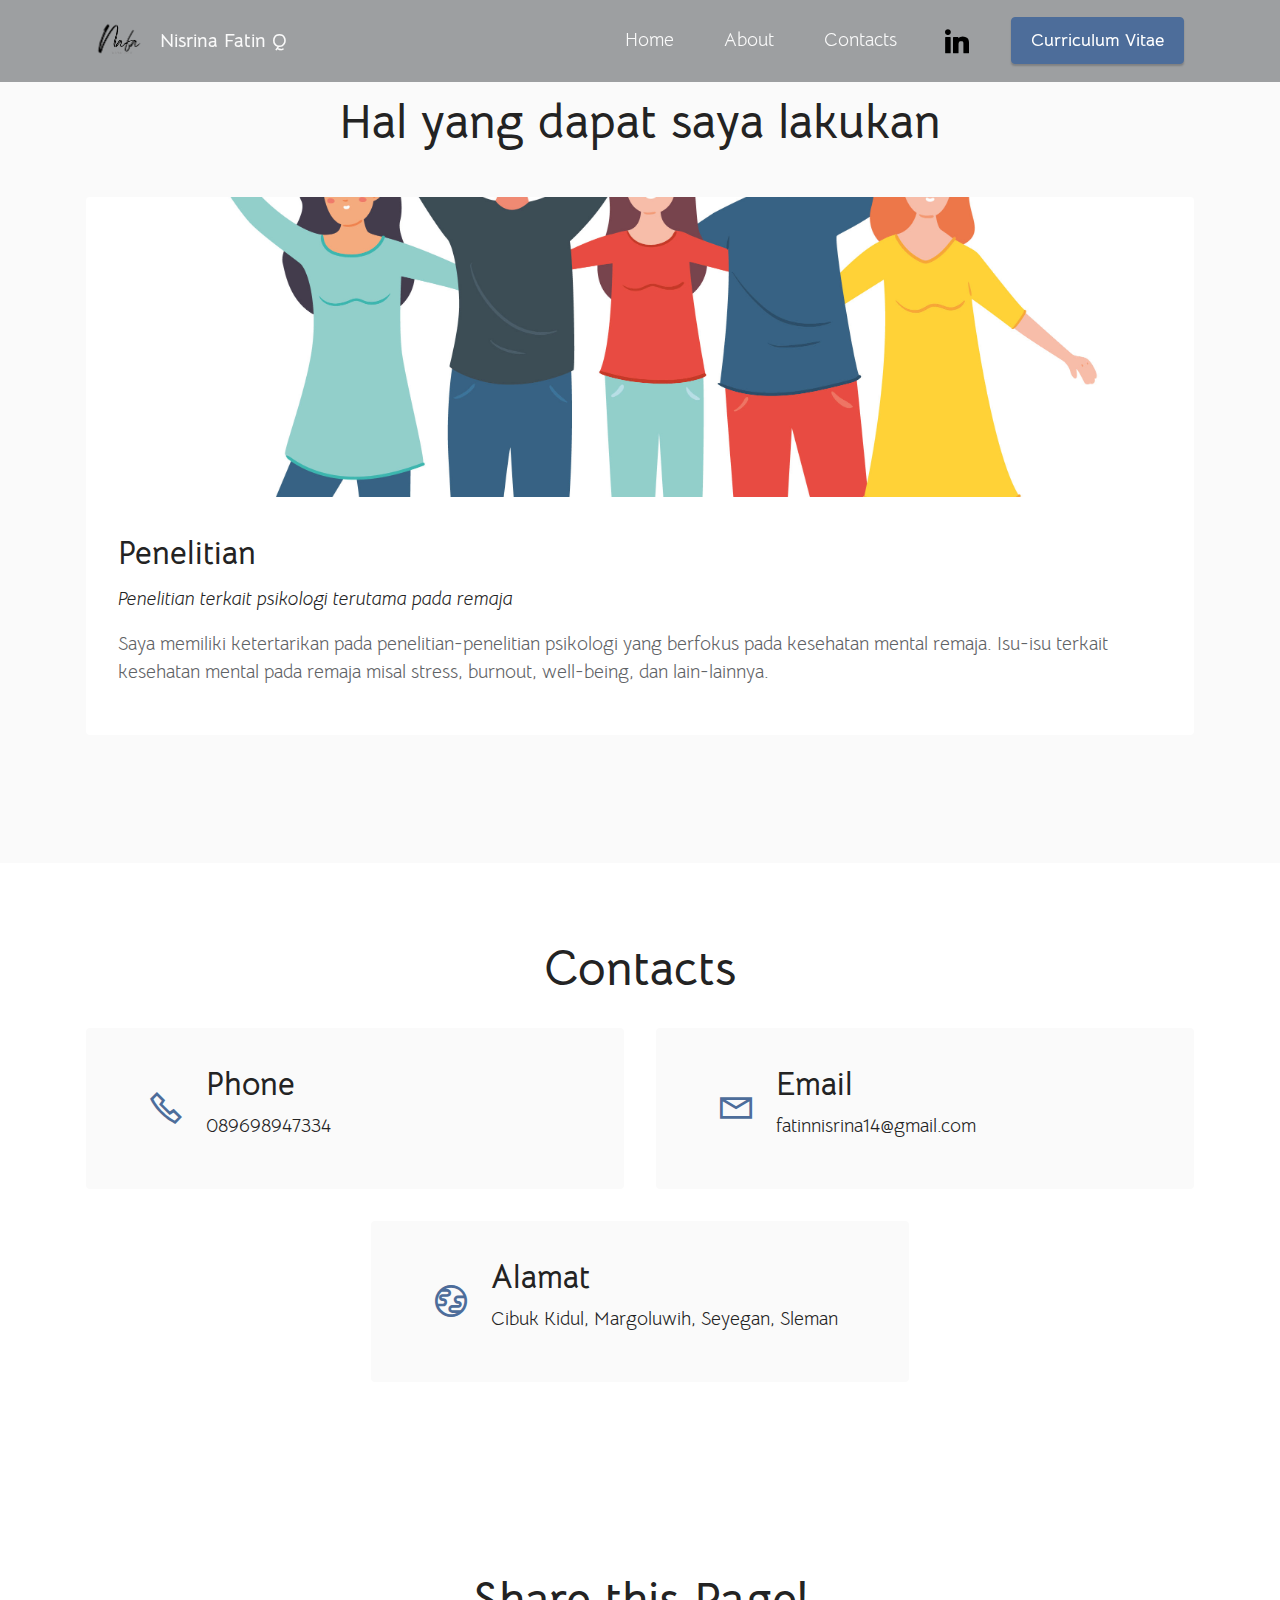
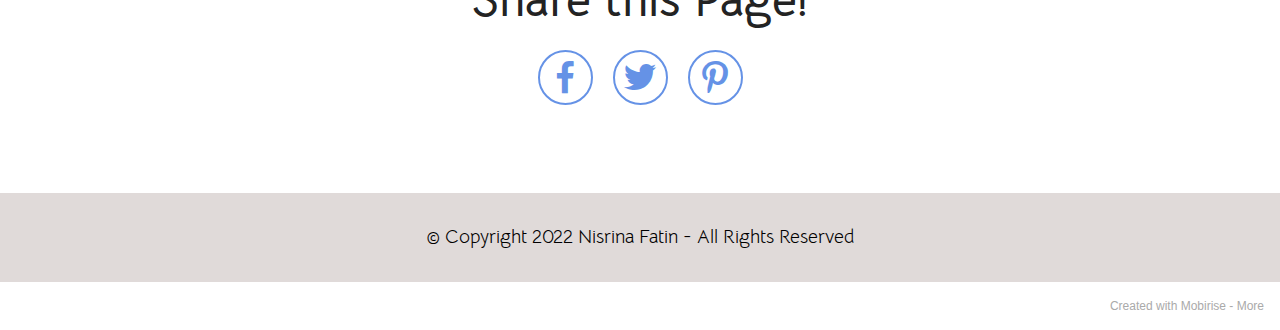
==== page1.html @ 2a31a4aa "create github pages" ====
<!DOCTYPE html>
<html  >
<head>
  <!-- Site made with Mobirise Website Builder v5.6.0, https://mobirise.com -->
  <meta charset="UTF-8">
  <meta http-equiv="X-UA-Compatible" content="IE=edge">
  <meta name="generator" content="Mobirise v5.6.0, mobirise.com">
  <meta name="viewport" content="width=device-width, initial-scale=1, minimum-scale=1">
  <link rel="shortcut icon" href="assets/images/logooprib.png" type="image/x-icon">
  <meta name="description" content="">
  
  
  <title>What I do Penelitian</title>
  <link rel="stylesheet" href="assets/web/assets/mobirise-icons2/mobirise2.css">
  <link rel="stylesheet" href="assets/bootstrap/css/bootstrap.min.css">
  <link rel="stylesheet" href="assets/bootstrap/css/bootstrap-grid.min.css">
  <link rel="stylesheet" href="assets/bootstrap/css/bootstrap-reboot.min.css">
  <link rel="stylesheet" href="assets/dropdown/css/style.css">
  <link rel="stylesheet" href="assets/socicon/css/styles.css">
  <link rel="stylesheet" href="assets/theme/css/style.css">
  <link rel="preload" href="https://fonts.googleapis.com/css?family=Bellota+Text:300,300i,400,400i,700,700i&display=swap" as="style" onload="this.onload=null;this.rel='stylesheet'">
  <noscript><link rel="stylesheet" href="https://fonts.googleapis.com/css?family=Bellota+Text:300,300i,400,400i,700,700i&display=swap"></noscript>
  <link rel="preload" as="style" href="assets/mobirise/css/mbr-additional.css"><link rel="stylesheet" href="assets/mobirise/css/mbr-additional.css" type="text/css">
  
  
  
  
</head>
<body>
  
  <section data-bs-version="5.1" class="menu menu1 cid-sZihgBuNNI" once="menu" id="menu1-l">
    

    <nav class="navbar navbar-dropdown navbar-expand-lg">
        <div class="container">
            <div class="navbar-brand">
                <span class="navbar-logo">
                    
                        <img src="assets/images/logooprib.png" alt="Nafaaini" style="height: 3.8rem;">
                    
                </span>
                <span class="navbar-caption-wrap"><a class="navbar-caption text-white text-primary display-7" href="index.html#top">Nisrina Fatin Q</a></span>
            </div>
            <button class="navbar-toggler" type="button" data-toggle="collapse" data-bs-toggle="collapse" data-target="#navbarSupportedContent" data-bs-target="#navbarSupportedContent" aria-controls="navbarNavAltMarkup" aria-expanded="false" aria-label="Toggle navigation">
                <div class="hamburger">
                    <span></span>
                    <span></span>
                    <span></span>
                    <span></span>
                </div>
            </button>
            <div class="collapse navbar-collapse" id="navbarSupportedContent">
                <ul class="navbar-nav nav-dropdown" data-app-modern-menu="true"><li class="nav-item"><a class="nav-link link text-white text-primary display-7" href="#top">Home</a></li><li class="nav-item"><a class="nav-link link text-white text-primary display-7" href="index.html#features12-6">About</a></li>
                    
                    <li class="nav-item"><a class="nav-link link text-white text-primary display-7" href="index.html#contacts2-i">Contacts</a>
                    </li></ul>
                <div class="icons-menu">
                    <a class="iconfont-wrapper" href="https://www.linkedin.com/in/nisrina-fatin-604883202?lipi=urn%3Ali%3Apage%3Ad_flagship3_profile_view_base_contact_details%3BdWZxZ7liTTmavi6kw8nmNw%3D%3D" target="_blank">
                        <span class="p-2 mbr-iconfont socicon-linkedin socicon"></span>
                    </a>
                    
                    
                    
                </div>
                <div class="navbar-buttons mbr-section-btn"><a class="btn btn-primary display-4" href="https://bit.ly/NisrinaFatinCV6Maret22" target="_blank">Curriculum Vitae</a></div>
            </div>
        </div>
    </nav>
</section>

<section data-bs-version="5.1" class="features3 cid-sZihgEpLxX" id="features3-o">
    
    
    <div class="container">
        <div class="mbr-section-head">
            <h4 class="mbr-section-title mbr-fonts-style align-center mb-5 display-2"><strong>Hal yang dapat saya lakukan</strong></h4>
            
        </div>
        <div class="row mt-4">
            <div class="item features-image сol-12 col-md-6 col-lg-12">
                <div class="item-wrapper">
                    <div class="item-img">
                        <img src="assets/images/3521794.jpg" alt="">
                    </div>
                    <div class="item-content">
                        <h5 class="item-title mbr-fonts-style display-5"><strong>Penelitian</strong></h5>
                        <h6 class="item-subtitle mbr-fonts-style mt-1 display-7">
                            <em>Penelitian terkait psikologi terutama pada remaja</em></h6>
                        <p class="mbr-text mbr-fonts-style mt-3 display-7">Saya memiliki ketertarikan pada penelitian-penelitian psikologi yang berfokus pada kesehatan mental remaja. Isu-isu terkait kesehatan mental pada remaja misal stress, burnout, well-being, dan lain-lainnya.</p>
                    </div>
                    
                </div>
            </div>
            
            
        </div>
    </div>
</section>

<section data-bs-version="5.1" class="contacts2 cid-sZihgGDhGE" id="contacts2-q">
    <!---->
    
    
    <div class="container">
        <div class="mbr-section-head">
            <h3 class="mbr-section-title mbr-fonts-style align-center mb-0 display-2">
                <strong>Contacts</strong>
            </h3>
            
        </div>
        <div class="row justify-content-center mt-4">
            <div class="card col-12 col-md-6">
                <div class="card-wrapper">
                    <div class="image-wrapper">
                        <span class="mbr-iconfont mobi-mbri-phone mobi-mbri"></span>
                    </div>
                    <div class="text-wrapper">
                        <h6 class="card-title mbr-fonts-style mb-1 display-5">
                            <strong>Phone</strong>
                        </h6>
                        <p class="mbr-text mbr-fonts-style display-7">089698947334</p>
                    </div>
                </div>
            </div>
            <div class="card col-12 col-md-6">
                <div class="card-wrapper">
                    <div class="image-wrapper">
                        <span class="mbr-iconfont mobi-mbri-letter mobi-mbri"></span>
                    </div>
                    <div class="text-wrapper">
                        <h6 class="card-title mbr-fonts-style mb-1 display-5">
                            <strong>Email</strong>
                        </h6>
                        <p class="mbr-text mbr-fonts-style display-7">fatinnisrina14@gmail.com</p>
                    </div>
                </div>
            </div>
            <div class="card col-12 col-md-6">
                <div class="card-wrapper">
                    <div class="image-wrapper">
                        <span class="mbr-iconfont mobi-mbri-globe mobi-mbri"></span>
                    </div>
                    <div class="text-wrapper">
                        <h6 class="card-title mbr-fonts-style mb-1 display-5">
                            <strong>Alamat</strong></h6>
                        <p class="mbr-text mbr-fonts-style display-7">Cibuk Kidul, Margoluwih, Seyegan, Sleman</p>
                    </div>
                </div>
            </div>
            
        </div>
    </div>
</section>

<section data-bs-version="5.1" class="social2 cid-sZihgHSoWp" id="share2-r">
    
     
    
    

    <div class="container">
        <div class="media-container-row">
            <div class="col-12">
                <h3 class="mbr-section-title align-center mb-3 mbr-fonts-style display-2">
                    <strong>Share this Page!</strong>
                </h3>
                <div>
                    <div class="mbr-social-likes align-center" data-counters="false">
                        <span class="btn btn-social facebook m-2">
                            <i class="socicon socicon-facebook"></i>
                        </span>
                        <span class="btn btn-social twitter m-2">
                            <i class="socicon socicon-twitter"></i>
                        </span>
                        
                        
                        <span class="btn btn-social pinterest m-2">
                            <i class="socicon socicon-pinterest"></i>
                        </span>
                        
                    </div>
                </div>
            </div>
        </div>
    </div>
</section>

<section data-bs-version="5.1" class="footer7 cid-sZiUUFefXG" once="footers" id="footer7-w">

    

    

    <div class="container">
        <div class="media-container-row align-center mbr-white">
            <div class="col-12">
                <p class="mbr-text mb-0 mbr-fonts-style display-7">
                    © Copyright 2022 Nisrina Fatin - All Rights Reserved
                </p>
            </div>
        </div>
    </div>
</section><section style="background-color: #fff; font-family: -apple-system, BlinkMacSystemFont, 'Segoe UI', 'Roboto', 'Helvetica Neue', Arial, sans-serif; color:#aaa; font-size:12px; padding: 0; align-items: center; display: flex;"><a href="https://mobirise.site/o" style="flex: 1 1; height: 3rem; padding-left: 1rem;"></a><p style="flex: 0 0 auto; margin:0; padding-right:1rem;">Created with Mobirise - <a href="https://mobirise.site/m" style="color:#aaa;">More</a></p></section><script src="assets/bootstrap/js/bootstrap.bundle.min.js"></script>  <script src="assets/smoothscroll/smooth-scroll.js"></script>  <script src="assets/ytplayer/index.js"></script>  <script src="assets/dropdown/js/navbar-dropdown.js"></script>  <script src="assets/sociallikes/social-likes.js"></script>  <script src="assets/theme/js/script.js"></script>  
  
  
</body>
</html>
---- assets/web/assets/mobirise-icons2/mobirise2.css ----
@font-face {
  font-family: 'Moririse2';
  font-display: swap;
  src:  url('mobirise2.eot?f2bix4');
  src:  url('mobirise2.eot?f2bix4#iefix') format('embedded-opentype'),
    url('mobirise2.ttf?f2bix4') format('truetype'),
    url('mobirise2.woff?f2bix4') format('woff'),
    url('mobirise2.svg?f2bix4#mobirise2') format('svg');
  font-weight: normal;
  font-style: normal;
}

[class^="mobi-"], [class*=" mobi-"] {
  /* use !important to prevent issues with browser extensions that change fonts */
  font-family: 'Moririse2' !important;
  speak: none;
  font-style: normal;
  font-weight: normal;
  font-variant: normal;
  text-transform: none;
  line-height: 1;

  /* Better Font Rendering =========== */
  -webkit-font-smoothing: antialiased;
  -moz-osx-font-smoothing: grayscale;
}

.mobi-mbri-add-submenu:before {
  content: "\e900";
}
.mobi-mbri-alert:before {
  content: "\e901";
}
.mobi-mbri-align-center:before {
  content: "\e902";
}
.mobi-mbri-align-justify:before {
  content: "\e903";
}
.mobi-mbri-align-left:before {
  content: "\e904";
}
.mobi-mbri-align-right:before {
  content: "\e905";
}
.mobi-mbri-android:before {
  content: "\e906";
}
.mobi-mbri-apple:before {
  content: "\e907";
}
.mobi-mbri-arrow-down:before {
  content: "\e908";
}
.mobi-mbri-arrow-next:before {
  content: "\e909";
}
.mobi-mbri-arrow-prev:before {
  content: "\e90a";
}
.mobi-mbri-arrow-up:before {
  content: "\e90b";
}
.mobi-mbri-bold:before {
  content: "\e90c";
}
.mobi-mbri-bookmark:before {
  content: "\e90d";
}
.mobi-mbri-bootstrap:before {
  content: "\e90e";
}
.mobi-mbri-briefcase:before {
  content: "\e90f";
}
.mobi-mbri-browse:before {
  content: "\e910";
}
.mobi-mbri-bulleted-list:before {
  content: "\e911";
}
.mobi-mbri-calendar:before {
  content: "\e912";
}
.mobi-mbri-camera:before {
  content: "\e913";
}
.mobi-mbri-cart-add:before {
  content: "\e914";
}
.mobi-mbri-cart-full:before {
  content: "\e915";
}
.mobi-mbri-cash:before {
  content: "\e916";
}
.mobi-mbri-change-style:before {
  content: "\e917";
}
.mobi-mbri-chat:before {
  content: "\e918";
}
.mobi-mbri-clock:before {
  content: "\e919";
}
.mobi-mbri-close:before {
  content: "\e91a";
}
.mobi-mbri-cloud:before {
  content: "\e91b";
}
.mobi-mbri-code:before {
  content: "\e91c";
}
.mobi-mbri-contact-form:before {
  content: "\e91d";
}
.mobi-mbri-credit-card:before {
  content: "\e91e";
}
.mobi-mbri-cursor-click:before {
  content: "\e91f";
}
.mobi-mbri-cust-feedback:before {
  content: "\e920";
}
.mobi-mbri-database:before {
  content: "\e921";
}
.mobi-mbri-delivery:before {
  content: "\e922";
}
.mobi-mbri-desktop:before {
  content: "\e923";
}
.mobi-mbri-devices:before {
  content: "\e924";
}
.mobi-mbri-down:before {
  content: "\e925";
}
.mobi-mbri-download-2:before {
  content: "\e926";
}
.mobi-mbri-download:before {
  content: "\e927";
}
.mobi-mbri-drag-n-drop-2:before {
  content: "\e928";
}
.mobi-mbri-drag-n-drop:before {
  content: "\e929";
}
.mobi-mbri-edit-2:before {
  content: "\e92a";
}
.mobi-mbri-edit:before {
  content: "\e92b";
}
.mobi-mbri-error:before {
  content: "\e92c";
}
.mobi-mbri-extension:before {
  content: "\e92d";
}
.mobi-mbri-features:before {
  content: "\e92e";
}
.mobi-mbri-file:before {
  content: "\e92f";
}
.mobi-mbri-flag:before {
  content: "\e930";
}
.mobi-mbri-folder:before {
  content: "\e931";
}
.mobi-mbri-gift:before {
  content: "\e932";
}
.mobi-mbri-github:before {
  content: "\e933";
}
.mobi-mbri-globe-2:before {
  content: "\e934";
}
.mobi-mbri-globe:before {
  content: "\e935";
}
.mobi-mbri-growing-chart:before {
  content: "\e936";
}
.mobi-mbri-hearth:before {
  content: "\e937";
}
.mobi-mbri-help:before {
  content: "\e938";
}
.mobi-mbri-home:before {
  content: "\e939";
}
.mobi-mbri-hot-cup:before {
  content: "\e93a";
}
.mobi-mbri-idea:before {
  content: "\e93b";
}
.mobi-mbri-image-gallery:before {
  content: "\e93c";
}
.mobi-mbri-image-slider:before {
  content: "\e93d";
}
.mobi-mbri-info:before {
  content: "\e93e";
}
.mobi-mbri-italic:before {
  content: "\e93f";
}
.mobi-mbri-key:before {
  content: "\e940";
}
.mobi-mbri-laptop:before {
  content: "\e941";
}
.mobi-mbri-layers:before {
  content: "\e942";
}
.mobi-mbri-left-right:before {
  content: "\e943";
}
.mobi-mbri-left:before {
  content: "\e944";
}
.mobi-mbri-letter:before {
  content: "\e945";
}
.mobi-mbri-like:before {
  content: "\e946";
}
.mobi-mbri-link:before {
  content: "\e947";
}
.mobi-mbri-lock:before {
  content: "\e948";
}
.mobi-mbri-login:before {
  content: "\e949";
}
.mobi-mbri-logout:before {
  content: "\e94a";
}
.mobi-mbri-magic-stick:before {
  content: "\e94b";
}
.mobi-mbri-map-pin:before {
  content: "\e94c";
}
.mobi-mbri-menu:before {
  content: "\e94d";
}
.mobi-mbri-mobile-2:before {
  content: "\e94e";
}
.mobi-mbri-mobile-horizontal:before {
  content: "\e94f";
}
.mobi-mbri-mobile:before {
  content: "\e950";
}
.mobi-mbri-mobirise:before {
  content: "\e951";
}
.mobi-mbri-more-horizontal:before {
  content: "\e952";
}
.mobi-mbri-more-vertical:before {
  content: "\e953";
}
.mobi-mbri-music:before {
  content: "\e954";
}
.mobi-mbri-new-file:before {
  content: "\e955";
}
.mobi-mbri-numbered-list:before {
  content: "\e956";
}
.mobi-mbri-opened-folder:before {
  content: "\e957";
}
.mobi-mbri-pages:before {
  content: "\e958";
}
.mobi-mbri-paper-plane:before {
  content: "\e959";
}
.mobi-mbri-paperclip:before {
  content: "\e95a";
}
.mobi-mbri-phone:before {
  content: "\e95b";
}
.mobi-mbri-photo:before {
  content: "\e95c";
}
.mobi-mbri-photos:before {
  content: "\e95d";
}
.mobi-mbri-pin:before {
  content: "\e95e";
}
.mobi-mbri-play:before {
  content: "\e95f";
}
.mobi-mbri-plus:before {
  content: "\e960";
}
.mobi-mbri-preview:before {
  content: "\e961";
}
.mobi-mbri-print:before {
  content: "\e962";
}
.mobi-mbri-protect:before {
  content: "\e963";
}
.mobi-mbri-question:before {
  content: "\e964";
}
.mobi-mbri-quote-left:before {
  content: "\e965";
}
.mobi-mbri-quote-right:before {
  content: "\e966";
}
.mobi-mbri-redo:before {
  content: "\e967";
}
.mobi-mbri-refresh:before {
  content: "\e968";
}
.mobi-mbri-responsive-2:before {
  content: "\e969";
}
.mobi-mbri-responsive:before {
  content: "\e96a";
}
.mobi-mbri-right:before {
  content: "\e96b";
}
.mobi-mbri-rocket:before {
  content: "\e96c";
}
.mobi-mbri-sad-face:before {
  content: "\e96d";
}
.mobi-mbri-sale:before {
  content: "\e96e";
}
.mobi-mbri-save:before {
  content: "\e96f";
}
.mobi-mbri-search:before {
  content: "\e970";
}
.mobi-mbri-setting-2:before {
  content: "\e971";
}
.mobi-mbri-setting-3:before {
  content: "\e972";
}
.mobi-mbri-setting:before {
  content: "\e973";
}
.mobi-mbri-share:before {
  content: "\e974";
}
.mobi-mbri-shopping-bag:before {
  content: "\e975";
}
.mobi-mbri-shopping-basket:before {
  content: "\e976";
}
.mobi-mbri-shopping-cart:before {
  content: "\e977";
}
.mobi-mbri-sites:before {
  content: "\e978";
}
.mobi-mbri-smile-face:before {
  content: "\e979";
}
.mobi-mbri-speed:before {
  content: "\e97a";
}
.mobi-mbri-star:before {
  content: "\e97b";
}
.mobi-mbri-success:before {
  content: "\e97c";
}
.mobi-mbri-sun:before {
  content: "\e97d";
}
.mobi-mbri-sun2:before {
  content: "\e97e";
}
.mobi-mbri-tablet-vertical:before {
  content: "\e97f";
}
.mobi-mbri-tablet:before {
  content: "\e980";
}
.mobi-mbri-target:before {
  content: "\e981";
}
.mobi-mbri-timer:before {
  content: "\e982";
}
.mobi-mbri-to-ftp:before {
  content: "\e983";
}
.mobi-mbri-to-local-drive:before {
  content: "\e984";
}
.mobi-mbri-touch-swipe:before {
  content: "\e985";
}
.mobi-mbri-touch:before {
  content: "\e986";
}
.mobi-mbri-trash:before {
  content: "\e987";
}
.mobi-mbri-underline:before {
  content: "\e988";
}
.mobi-mbri-undo:before {
  content: "\e989";
}
.mobi-mbri-unlink:before {
  content: "\e98a";
}
.mobi-mbri-unlock:before {
  content: "\e98b";
}
.mobi-mbri-up-down:before {
  content: "\e98c";
}
.mobi-mbri-up:before {
  content: "\e98d";
}
.mobi-mbri-update:before {
  content: "\e98e";
}
.mobi-mbri-upload-2:before {
  content: "\e98f";
}
.mobi-mbri-upload:before {
  content: "\e990";
}
.mobi-mbri-user-2:before {
  content: "\e991";
}
.mobi-mbri-user:before {
  content: "\e992";
}
.mobi-mbri-users:before {
  content: "\e993";
}
.mobi-mbri-video-play:before {
  content: "\e994";
}
.mobi-mbri-video:before {
  content: "\e995";
}
.mobi-mbri-watch:before {
  content: "\e996";
}
.mobi-mbri-website-theme-2:before {
  content: "\e997";
}
.mobi-mbri-website-theme:before {
  content: "\e998";
}
.mobi-mbri-wifi:before {
  content: "\e999";
}
.mobi-mbri-windows:before {
  content: "\e99a";
}
.mobi-mbri-zoom-in:before {
  content: "\e99b";
}
.mobi-mbri-zoom-out:before {
  content: "\e99c";
}
---- assets/dropdown/css/style.css ----
.navbar-dropdown {
  left: 0;
  padding: 0;
  position: absolute;
  right: 0;
  top: 0;
  transition: all 0.45s ease;
  z-index: 1030;
  background: #282828; }
  .navbar-dropdown .navbar-logo {
    margin-right: 0.8rem;
    transition: margin 0.3s ease-in-out;
    vertical-align: middle; }
    .navbar-dropdown .navbar-logo img {
      height: 3.125rem;
      transition: all 0.3s ease-in-out; }
    .navbar-dropdown .navbar-logo.mbr-iconfont {
      font-size: 3.125rem;
      line-height: 3.125rem; }
  .navbar-dropdown .navbar-caption {
    font-weight: 700;
    white-space: normal;
    vertical-align: -4px;
    line-height: 3.125rem !important; }
    .navbar-dropdown .navbar-caption, .navbar-dropdown .navbar-caption:hover {
      color: inherit;
      text-decoration: none; }
  .navbar-dropdown .mbr-iconfont + .navbar-caption {
    vertical-align: -1px; }
  .navbar-dropdown.navbar-fixed-top {
    position: fixed; }
  .navbar-dropdown .navbar-brand span {
    vertical-align: -4px; }
  .navbar-dropdown.bg-color.transparent {
    background: none; }
  .navbar-dropdown.navbar-short .navbar-brand {
    padding: 0.625rem 0; }
    .navbar-dropdown.navbar-short .navbar-brand span {
      vertical-align: -1px; }
  .navbar-dropdown.navbar-short .navbar-caption {
    line-height: 2.375rem !important;
    vertical-align: -2px; }
  .navbar-dropdown.navbar-short .navbar-logo {
    margin-right: 0.5rem; }
    .navbar-dropdown.navbar-short .navbar-logo img {
      height: 2.375rem; }
    .navbar-dropdown.navbar-short .navbar-logo.mbr-iconfont {
      font-size: 2.375rem;
      line-height: 2.375rem; }
  .navbar-dropdown.navbar-short .mbr-table-cell {
    height: 3.625rem; }
  .navbar-dropdown .navbar-close {
    left: 0.6875rem;
    position: fixed;
    top: 0.75rem;
    z-index: 1000; }
  .navbar-dropdown .hamburger-icon {
    content: "";
    display: inline-block;
    vertical-align: middle;
    width: 16px;
    -webkit-box-shadow: 0 -6px 0 1px #282828,0 0 0 1px #282828,0 6px 0 1px #282828;
    -moz-box-shadow: 0 -6px 0 1px #282828,0 0 0 1px #282828,0 6px 0 1px #282828;
    box-shadow: 0 -6px 0 1px #282828,0 0 0 1px #282828,0 6px 0 1px #282828; }

.dropdown-menu .dropdown-toggle[data-toggle="dropdown-submenu"]::after {
  border-bottom: 0.35em solid transparent;
  border-left: 0.35em solid;
  border-right: 0;
  border-top: 0.35em solid transparent;
  margin-left: 0.3rem; }

.dropdown-menu .dropdown-item:focus {
  outline: 0; }

.nav-dropdown {
  font-size: 0.75rem;
  font-weight: 500;
  height: auto !important; }
  .nav-dropdown .nav-btn {
    padding-left: 1rem; }
  .nav-dropdown .link {
    margin: .667em 1.667em;
    font-weight: 500;
    padding: 0;
    transition: color .2s ease-in-out; }
    .nav-dropdown .link.dropdown-toggle {
      margin-right: 2.583em; }
      .nav-dropdown .link.dropdown-toggle::after {
        margin-left: .25rem;
        border-top: 0.35em solid;
        border-right: 0.35em solid transparent;
        border-left: 0.35em solid transparent;
        border-bottom: 0; }
      .nav-dropdown .link.dropdown-toggle[aria-expanded="true"] {
        margin: 0;
        padding: 0.667em 3.263em  0.667em 1.667em; }
  .nav-dropdown .link::after,
  .nav-dropdown .dropdown-item::after {
    color: inherit; }
  .nav-dropdown .btn {
    font-size: 0.75rem;
    font-weight: 700;
    letter-spacing: 0;
    margin-bottom: 0;
    padding-left: 1.25rem;
    padding-right: 1.25rem; }
  .nav-dropdown .dropdown-menu {
    border-radius: 0;
    border: 0;
    left: 0;
    margin: 0;
    padding-bottom: 1.25rem;
    padding-top: 1.25rem;
    position: relative; }
  .nav-dropdown .dropdown-submenu {
    margin-left: 0.125rem;
    top: 0; }
  .nav-dropdown .dropdown-item {
    font-weight: 500;
    line-height: 2;
    padding: 0.3846em 4.615em 0.3846em 1.5385em;
    position: relative;
    transition: color .2s ease-in-out, background-color .2s ease-in-out; }
    .nav-dropdown .dropdown-item::after {
      margin-top: -0.3077em;
      position: absolute;
      right: 1.1538em;
      top: 50%; }
    .nav-dropdown .dropdown-item:focus, .nav-dropdown .dropdown-item:hover {
      background: none; }

@media (max-width: 767px) {
  .nav-dropdown.navbar-toggleable-sm {
    bottom: 0;
    display: none;
    left: 0;
    overflow-x: hidden;
    position: fixed;
    top: 0;
    transform: translateX(-100%);
    -ms-transform: translateX(-100%);
    -webkit-transform: translateX(-100%);
    width: 18.75rem;
    z-index: 999; } }
.nav-dropdown.navbar-toggleable-xl {
  bottom: 0;
  display: none;
  left: 0;
  overflow-x: hidden;
  position: fixed;
  top: 0;
  transform: translateX(-100%);
  -ms-transform: translateX(-100%);
  -webkit-transform: translateX(-100%);
  width: 18.75rem;
  z-index: 999; }

.nav-dropdown-sm {
  display: block !important;
  overflow-x: hidden;
  overflow: auto;
  padding-top: 3.875rem; }
  .nav-dropdown-sm::after {
    content: "";
    display: block;
    height: 3rem;
    width: 100%; }
  .nav-dropdown-sm.collapse.in ~ .navbar-close {
    display: block !important; }
  .nav-dropdown-sm.collapsing, .nav-dropdown-sm.collapse.in {
    transform: translateX(0);
    -ms-transform: translateX(0);
    -webkit-transform: translateX(0);
    transition: all 0.25s ease-out;
    -webkit-transition: all 0.25s ease-out;
    background: #282828; }
  .nav-dropdown-sm.collapsing[aria-expanded="false"] {
    transform: translateX(-100%);
    -ms-transform: translateX(-100%);
    -webkit-transform: translateX(-100%); }
  .nav-dropdown-sm .nav-item {
    display: block;
    margin-left: 0 !important;
    padding-left: 0; }
  .nav-dropdown-sm .link,
  .nav-dropdown-sm .dropdown-item {
    border-top: 1px dotted rgba(255, 255, 255, 0.1);
    font-size: 0.8125rem;
    line-height: 1.6;
    margin: 0 !important;
    padding: 0.875rem 2.4rem 0.875rem 1.5625rem !important;
    position: relative;
    white-space: normal; }
    .nav-dropdown-sm .link:focus, .nav-dropdown-sm .link:hover,
    .nav-dropdown-sm .dropdown-item:focus,
    .nav-dropdown-sm .dropdown-item:hover {
      background: rgba(0, 0, 0, 0.2) !important;
      color: #c0a375; }
  .nav-dropdown-sm .nav-btn {
    position: relative;
    padding: 1.5625rem 1.5625rem 0 1.5625rem; }
    .nav-dropdown-sm .nav-btn::before {
      border-top: 1px dotted rgba(255, 255, 255, 0.1);
      content: "";
      left: 0;
      position: absolute;
      top: 0;
      width: 100%; }
    .nav-dropdown-sm .nav-btn + .nav-btn {
      padding-top: 0.625rem; }
      .nav-dropdown-sm .nav-btn + .nav-btn::before {
        display: none; }
  .nav-dropdown-sm .btn {
    padding: 0.625rem 0; }
  .nav-dropdown-sm .dropdown-toggle[data-toggle="dropdown-submenu"]::after {
    margin-left: .25rem;
    border-top: 0.35em solid;
    border-right: 0.35em solid transparent;
    border-left: 0.35em solid transparent;
    border-bottom: 0; }
  .nav-dropdown-sm .dropdown-toggle[data-toggle="dropdown-submenu"][aria-expanded="true"]::after {
    border-top: 0;
    border-right: 0.35em solid transparent;
    border-left: 0.35em solid transparent;
    border-bottom: 0.35em solid; }
  .nav-dropdown-sm .dropdown-menu {
    margin: 0;
    padding: 0;
    position: relative;
    top: 0;
    left: 0;
    width: 100%;
    border: 0;
    float: none;
    border-radius: 0;
    background: none; }
  .nav-dropdown-sm .dropdown-submenu {
    left: 100%;
    margin-left: 0.125rem;
    margin-top: -1.25rem;
    top: 0; }

.navbar-toggleable-sm .nav-dropdown .dropdown-menu {
  position: absolute; }

.navbar-toggleable-sm .nav-dropdown .dropdown-submenu {
  left: 100%;
  margin-left: 0.125rem;
  margin-top: -1.25rem;
  top: 0; }

.navbar-toggleable-sm.opened .nav-dropdown .dropdown-menu {
  position: relative; }

.navbar-toggleable-sm.opened .nav-dropdown .dropdown-submenu {
  left: 0;
  margin-left: 00rem;
  margin-top: 0rem;
  top: 0; }

.is-builder .nav-dropdown.collapsing {
  transition: none !important; }
---- assets/socicon/css/styles.css ----
@charset "UTF-8";

@font-face {
  font-family: 'Socicon';
  src:  url('../fonts/socicon.eot');
  src:  url('../fonts/socicon.eot?#iefix') format('embedded-opentype'),
    url('../fonts/socicon.woff2') format('woff2'),
    url('../fonts/socicon.ttf') format('truetype'),
    url('../fonts/socicon.woff') format('woff'),
    url('../fonts/socicon.svg#socicon') format('svg');
  font-weight: normal;
  font-style: normal;
  font-display: swap;
}

[data-icon]:before {
  font-family: "socicon" !important;
  content: attr(data-icon);
  font-style: normal !important;
  font-weight: normal !important;
  font-variant: normal !important;
  text-transform: none !important;
  speak: none;
  line-height: 1;
  -webkit-font-smoothing: antialiased;
  -moz-osx-font-smoothing: grayscale;
}

[class^="socicon-"], [class*=" socicon-"] {
  /* use !important to prevent issues with browser extensions that change fonts */
  font-family: 'Socicon' !important;
  speak: none;
  font-style: normal;
  font-weight: normal;
  font-variant: normal;
  text-transform: none;
  line-height: 1;

  /* Better Font Rendering =========== */
  -webkit-font-smoothing: antialiased;
  -moz-osx-font-smoothing: grayscale;
}

.socicon-eitaa:before {
  content: "\e97c";
}
.socicon-soroush:before {
  content: "\e97d";
}
.socicon-bale:before {
  content: "\e97e";
}
.socicon-zazzle:before {
  content: "\e97b";
}
.socicon-society6:before {
  content: "\e97a";
}
.socicon-redbubble:before {
  content: "\e979";
}
.socicon-avvo:before {
  content: "\e978";
}
.socicon-stitcher:before {
  content: "\e977";
}
.socicon-googlehangouts:before {
  content: "\e974";
}
.socicon-dlive:before {
  content: "\e975";
}
.socicon-vsco:before {
  content: "\e976";
}
.socicon-flipboard:before {
  content: "\e973";
}
.socicon-ubuntu:before {
  content: "\e958";
}
.socicon-artstation:before {
  content: "\e959";
}
.socicon-invision:before {
  content: "\e95a";
}
.socicon-torial:before {
  content: "\e95b";
}
.socicon-collectorz:before {
  content: "\e95c";
}
.socicon-seenthis:before {
  content: "\e95d";
}
.socicon-googleplaymusic:before {
  content: "\e95e";
}
.socicon-debian:before {
  content: "\e95f";
}
.socicon-filmfreeway:before {
  content: "\e960";
}
.socicon-gnome:before {
  content: "\e961";
}
.socicon-itchio:before {
  content: "\e962";
}
.socicon-jamendo:before {
  content: "\e963";
}
.socicon-mix:before {
  content: "\e964";
}
.socicon-sharepoint:before {
  content: "\e965";
}
.socicon-tinder:before {
  content: "\e966";
}
.socicon-windguru:before {
  content: "\e967";
}
.socicon-cdbaby:before {
  content: "\e968";
}
.socicon-elementaryos:before {
  content: "\e969";
}
.socicon-stage32:before {
  content: "\e96a";
}
.socicon-tiktok:before {
  content: "\e96b";
}
.socicon-gitter:before {
  content: "\e96c";
}
.socicon-letterboxd:before {
  content: "\e96d";
}
.socicon-threema:before {
  content: "\e96e";
}
.socicon-splice:before {
  content: "\e96f";
}
.socicon-metapop:before {
  content: "\e970";
}
.socicon-naver:before {
  content: "\e971";
}
.socicon-remote:before {
  content: "\e972";
}
.socicon-internet:before {
  content: "\e957";
}
.socicon-moddb:before {
  content: "\e94b";
}
.socicon-indiedb:before {
  content: "\e94c";
}
.socicon-traxsource:before {
  content: "\e94d";
}
.socicon-gamefor:before {
  content: "\e94e";
}
.socicon-pixiv:before {
  content: "\e94f";
}
.socicon-myanimelist:before {
  content: "\e950";
}
.socicon-blackberry:before {
  content: "\e951";
}
.socicon-wickr:before {
  content: "\e952";
}
.socicon-spip:before {
  content: "\e953";
}
.socicon-napster:before {
  content: "\e954";
}
.socicon-beatport:before {
  content: "\e955";
}
.socicon-hackerone:before {
  content: "\e956";
}
.socicon-hackernews:before {
  content: "\e946";
}
.socicon-smashwords:before {
  content: "\e947";
}
.socicon-kobo:before {
  content: "\e948";
}
.socicon-bookbub:before {
  content: "\e949";
}
.socicon-mailru:before {
  content: "\e94a";
}
.socicon-gitlab:before {
  content: "\e945";
}
.socicon-instructables:before {
  content: "\e944";
}
.socicon-portfolio:before {
  content: "\e943";
}
.socicon-codered:before {
  content: "\e940";
}
.socicon-origin:before {
  content: "\e941";
}
.socicon-nextdoor:before {
  content: "\e942";
}
.socicon-udemy:before {
  content: "\e93f";
}
.socicon-livemaster:before {
  content: "\e93e";
}
.socicon-crunchbase:before {
  content: "\e93b";
}
.socicon-homefy:before {
  content: "\e93c";
}
.socicon-calendly:before {
  content: "\e93d";
}
.socicon-realtor:before {
  content: "\e90f";
}
.socicon-tidal:before {
  content: "\e910";
}
.socicon-qobuz:before {
  content: "\e911";
}
.socicon-natgeo:before {
  content: "\e912";
}
.socicon-mastodon:before {
  content: "\e913";
}
.socicon-unsplash:before {
  content: "\e914";
}
.socicon-homeadvisor:before {
  content: "\e915";
}
.socicon-angieslist:before {
  content: "\e916";
}
.socicon-codepen:before {
  content: "\e917";
}
.socicon-slack:before {
  content: "\e918";
}
.socicon-openaigym:before {
  content: "\e919";
}
.socicon-logmein:before {
  content: "\e91a";
}
.socicon-fiverr:before {
  content: "\e91b";
}
.socicon-gotomeeting:before {
  content: "\e91c";
}
.socicon-aliexpress:before {
  content: "\e91d";
}
.socicon-guru:before {
  content: "\e91e";
}
.socicon-appstore:before {
  content: "\e91f";
}
.socicon-homes:before {
  content: "\e920";
}
.socicon-zoom:before {
  content: "\e921";
}
.socicon-alibaba:before {
  content: "\e922";
}
.socicon-craigslist:before {
  content: "\e923";
}
.socicon-wix:before {
  content: "\e924";
}
.socicon-redfin:before {
  content: "\e925";
}
.socicon-googlecalendar:before {
  content: "\e926";
}
.socicon-shopify:before {
  content: "\e927";
}
.socicon-freelancer:before {
  content: "\e928";
}
.socicon-seedrs:before {
  content: "\e929";
}
.socicon-bing:before {
  content: "\e92a";
}
.socicon-doodle:before {
  content: "\e92b";
}
.socicon-bonanza:before {
  content: "\e92c";
}
.socicon-squarespace:before {
  content: "\e92d";
}
.socicon-toptal:before {
  content: "\e92e";
}
.socicon-gust:before {
  content: "\e92f";
}
.socicon-ask:before {
  content: "\e930";
}
.socicon-trulia:before {
  content: "\e931";
}
.socicon-loomly:before {
  content: "\e932";
}
.socicon-ghost:before {
  content: "\e933";
}
.socicon-upwork:before {
  content: "\e934";
}
.socicon-fundable:before {
  content: "\e935";
}
.socicon-booking:before {
  content: "\e936";
}
.socicon-googlemaps:before {
  content: "\e937";
}
.socicon-zillow:before {
  content: "\e938";
}
.socicon-niconico:before {
  content: "\e939";
}
.socicon-toneden:before {
  content: "\e93a";
}
.socicon-augment:before {
  content: "\e908";
}
.socicon-bitbucket:before {
  content: "\e909";
}
.socicon-fyuse:before {
  content: "\e90a";
}
.socicon-yt-gaming:before {
  content: "\e90b";
}
.socicon-sketchfab:before {
  content: "\e90c";
}
.socicon-mobcrush:before {
  content: "\e90d";
}
.socicon-microsoft:before {
  content: "\e90e";
}
.socicon-pandora:before {
  content: "\e907";
}
.socicon-messenger:before {
  content: "\e906";
}
.socicon-gamewisp:before {
  content: "\e905";
}
.socicon-bloglovin:before {
  content: "\e904";
}
.socicon-tunein:before {
  content: "\e903";
}
.socicon-gamejolt:before {
  content: "\e901";
}
.socicon-trello:before {
  content: "\e902";
}
.socicon-spreadshirt:before {
  content: "\e900";
}
.socicon-500px:before {
  content: "\e000";
}
.socicon-8tracks:before {
  content: "\e001";
}
.socicon-airbnb:before {
  content: "\e002";
}
.socicon-alliance:before {
  content: "\e003";
}
.socicon-amazon:before {
  content: "\e004";
}
.socicon-amplement:before {
  content: "\e005";
}
.socicon-android:before {
  content: "\e006";
}
.socicon-angellist:before {
  content: "\e007";
}
.socicon-apple:before {
  content: "\e008";
}
.socicon-appnet:before {
  content: "\e009";
}
.socicon-baidu:before {
  content: "\e00a";
}
.socicon-bandcamp:before {
  content: "\e00b";
}
.socicon-battlenet:before {
  content: "\e00c";
}
.socicon-mixer:before {
  content: "\e00d";
}
.socicon-bebee:before {
  content: "\e00e";
}
.socicon-bebo:before {
  content: "\e00f";
}
.socicon-behance:before {
  content: "\e010";
}
.socicon-blizzard:before {
  content: "\e011";
}
.socicon-blogger:before {
  content: "\e012";
}
.socicon-buffer:before {
  content: "\e013";
}
.socicon-chrome:before {
  content: "\e014";
}
.socicon-coderwall:before {
  content: "\e015";
}
.socicon-curse:before {
  content: "\e016";
}
.socicon-dailymotion:before {
  content: "\e017";
}
.socicon-deezer:before {
  content: "\e018";
}
.socicon-delicious:before {
  content: "\e019";
}
.socicon-deviantart:before {
  content: "\e01a";
}
.socicon-diablo:before {
  content: "\e01b";
}
.socicon-digg:before {
  content: "\e01c";
}
.socicon-discord:before {
  content: "\e01d";
}
.socicon-disqus:before {
  content: "\e01e";
}
.socicon-douban:before {
  content: "\e01f";
}
.socicon-draugiem:before {
  content: "\e020";
}
.socicon-dribbble:before {
  content: "\e021";
}
.socicon-drupal:before {
  content: "\e022";
}
.socicon-ebay:before {
  content: "\e023";
}
.socicon-ello:before {
  content: "\e024";
}
.socicon-endomodo:before {
  content: "\e025";
}
.socicon-envato:before {
  content: "\e026";
}
.socicon-etsy:before {
  content: "\e027";
}
.socicon-facebook:before {
  content: "\e028";
}
.socicon-feedburner:before {
  content: "\e029";
}
.socicon-filmweb:before {
  content: "\e02a";
}
.socicon-firefox:before {
  content: "\e02b";
}
.socicon-flattr:before {
  content: "\e02c";
}
.socicon-flickr:before {
  content: "\e02d";
}
.socicon-formulr:before {
  content: "\e02e";
}
.socicon-forrst:before {
  content: "\e02f";
}
.socicon-foursquare:before {
  content: "\e030";
}
.socicon-friendfeed:before {
  content: "\e031";
}
.socicon-github:before {
  content: "\e032";
}
.socicon-goodreads:before {
  content: "\e033";
}
.socicon-google:before {
  content: "\e034";
}
.socicon-googlescholar:before {
  content: "\e035";
}
.socicon-googlegroups:before {
  content: "\e036";
}
.socicon-googlephotos:before {
  content: "\e037";
}
.socicon-googleplus:before {
  content: "\e038";
}
.socicon-grooveshark:before {
  content: "\e039";
}
.socicon-hackerrank:before {
  content: "\e03a";
}
.socicon-hearthstone:before {
  content: "\e03b";
}
.socicon-hellocoton:before {
  content: "\e03c";
}
.socicon-heroes:before {
  content: "\e03d";
}
.socicon-smashcast:before {
  content: "\e03e";
}
.socicon-horde:before {
  content: "\e03f";
}
.socicon-houzz:before {
  content: "\e040";
}
.socicon-icq:before {
  content: "\e041";
}
.socicon-identica:before {
  content: "\e042";
}
.socicon-imdb:before {
  content: "\e043";
}
.socicon-instagram:before {
  content: "\e044";
}
.socicon-issuu:before {
  content: "\e045";
}
.socicon-istock:before {
  content: "\e046";
}
.socicon-itunes:before {
  content: "\e047";
}
.socicon-keybase:before {
  content: "\e048";
}
.socicon-lanyrd:before {
  content: "\e049";
}
.socicon-lastfm:before {
  content: "\e04a";
}
.socicon-line:before {
  content: "\e04b";
}
.socicon-linkedin:before {
  content: "\e04c";
}
.socicon-livejournal:before {
  content: "\e04d";
}
.socicon-lyft:before {
  content: "\e04e";
}
.socicon-macos:before {
  content: "\e04f";
}
.socicon-mail:before {
  content: "\e050";
}
.socicon-medium:before {
  content: "\e051";
}
.socicon-meetup:before {
  content: "\e052";
}
.socicon-mixcloud:before {
  content: "\e053";
}
.socicon-modelmayhem:before {
  content: "\e054";
}
.socicon-mumble:before {
  content: "\e055";
}
.socicon-myspace:before {
  content: "\e056";
}
.socicon-newsvine:before {
  content: "\e057";
}
.socicon-nintendo:before {
  content: "\e058";
}
.socicon-npm:before {
  content: "\e059";
}
.socicon-odnoklassniki:before {
  content: "\e05a";
}
.socicon-openid:before {
  content: "\e05b";
}
.socicon-opera:before {
  content: "\e05c";
}
.socicon-outlook:before {
  content: "\e05d";
}
.socicon-overwatch:before {
  content: "\e05e";
}
.socicon-patreon:before {
  content: "\e05f";
}
.socicon-paypal:before {
  content: "\e060";
}
.socicon-periscope:before {
  content: "\e061";
}
.socicon-persona:before {
  content: "\e062";
}
.socicon-pinterest:before {
  content: "\e063";
}
.socicon-play:before {
  content: "\e064";
}
.socicon-player:before {
  content: "\e065";
}
.socicon-playstation:before {
  content: "\e066";
}
.socicon-pocket:before {
  content: "\e067";
}
.socicon-qq:before {
  content: "\e068";
}
.socicon-quora:before {
  content: "\e069";
}
.socicon-raidcall:before {
  content: "\e06a";
}
.socicon-ravelry:before {
  content: "\e06b";
}
.socicon-reddit:before {
  content: "\e06c";
}
.socicon-renren:before {
  content: "\e06d";
}
.socicon-researchgate:before {
  content: "\e06e";
}
.socicon-residentadvisor:before {
  content: "\e06f";
}
.socicon-reverbnation:before {
  content: "\e070";
}
.socicon-rss:before {
  content: "\e071";
}
.socicon-sharethis:before {
  content: "\e072";
}
.socicon-skype:before {
  content: "\e073";
}
.socicon-slideshare:before {
  content: "\e074";
}
.socicon-smugmug:before {
  content: "\e075";
}
.socicon-snapchat:before {
  content: "\e076";
}
.socicon-songkick:before {
  content: "\e077";
}
.socicon-soundcloud:before {
  content: "\e078";
}
.socicon-spotify:before {
  content: "\e079";
}
.socicon-stackexchange:before {
  content: "\e07a";
}
.socicon-stackoverflow:before {
  content: "\e07b";
}
.socicon-starcraft:before {
  content: "\e07c";
}
.socicon-stayfriends:before {
  content: "\e07d";
}
.socicon-steam:before {
  content: "\e07e";
}
.socicon-storehouse:before {
  content: "\e07f";
}
.socicon-strava:before {
  content: "\e080";
}
.socicon-streamjar:before {
  content: "\e081";
}
.socicon-stumbleupon:before {
  content: "\e082";
}
.socicon-swarm:before {
  content: "\e083";
}
.socicon-teamspeak:before {
  content: "\e084";
}
.socicon-teamviewer:before {
  content: "\e085";
}
.socicon-technorati:before {
  content: "\e086";
}
.socicon-telegram:before {
  content: "\e087";
}
.socicon-tripadvisor:before {
  content: "\e088";
}
.socicon-tripit:before {
  content: "\e089";
}
.socicon-triplej:before {
  content: "\e08a";
}
.socicon-tumblr:before {
  content: "\e08b";
}
.socicon-twitch:before {
  content: "\e08c";
}
.socicon-twitter:before {
  content: "\e08d";
}
.socicon-uber:before {
  content: "\e08e";
}
.socicon-ventrilo:before {
  content: "\e08f";
}
.socicon-viadeo:before {
  content: "\e090";
}
.socicon-viber:before {
  content: "\e091";
}
.socicon-viewbug:before {
  content: "\e092";
}
.socicon-vimeo:before {
  content: "\e093";
}
.socicon-vine:before {
  content: "\e094";
}
.socicon-vkontakte:before {
  content: "\e095";
}
.socicon-warcraft:before {
  content: "\e096";
}
.socicon-wechat:before {
  content: "\e097";
}
.socicon-weibo:before {
  content: "\e098";
}
.socicon-whatsapp:before {
  content: "\e099";
}
.socicon-wikipedia:before {
  content: "\e09a";
}
.socicon-windows:before {
  content: "\e09b";
}
.socicon-wordpress:before {
  content: "\e09c";
}
.socicon-wykop:before {
  content: "\e09d";
}
.socicon-xbox:before {
  content: "\e09e";
}
.socicon-xing:before {
  content: "\e09f";
}
.socicon-yahoo:before {
  content: "\e0a0";
}
.socicon-yammer:before {
  content: "\e0a1";
}
.socicon-yandex:before {
  content: "\e0a2";
}
.socicon-yelp:before {
  content: "\e0a3";
}
.socicon-younow:before {
  content: "\e0a4";
}
.socicon-youtube:before {
  content: "\e0a5";
}
.socicon-zapier:before {
  content: "\e0a6";
}
.socicon-zerply:before {
  content: "\e0a7";
}
.socicon-zomato:before {
  content: "\e0a8";
}
.socicon-zynga:before {
  content: "\e0a9";
}
---- assets/theme/css/style.css ----
@charset "UTF-8";
section {
  background-color: #ffffff;
}

body {
  font-style: normal;
  line-height: 1.5;
  font-weight: 400;
  color: #232323;
  position: relative;
}

button {
  background-color: transparent;
  border-color: transparent;
}

section,
.container,
.container-fluid {
  position: relative;
  word-wrap: break-word;
}

a.mbr-iconfont:hover {
  text-decoration: none;
}

.article .lead p,
.article .lead ul,
.article .lead ol,
.article .lead pre,
.article .lead blockquote {
  margin-bottom: 0;
}

a {
  font-style: normal;
  font-weight: 400;
  cursor: pointer;
}
a, a:hover {
  text-decoration: none;
}

.mbr-section-title {
  font-style: normal;
  line-height: 1.3;
}

.mbr-section-subtitle {
  line-height: 1.3;
}

.mbr-text {
  font-style: normal;
  line-height: 1.7;
}

h1,
h2,
h3,
h4,
h5,
h6,
.display-1,
.display-2,
.display-4,
.display-5,
.display-7,
span,
p,
a {
  line-height: 1;
  word-break: break-word;
  word-wrap: break-word;
  font-weight: 400;
}

b,
strong {
  font-weight: bold;
}

input:-webkit-autofill, input:-webkit-autofill:hover, input:-webkit-autofill:focus, input:-webkit-autofill:active {
  transition-delay: 9999s;
  -webkit-transition-property: background-color, color;
  transition-property: background-color, color;
}

textarea[type=hidden] {
  display: none;
}

section {
  background-position: 50% 50%;
  background-repeat: no-repeat;
  background-size: cover;
}
section .mbr-background-video,
section .mbr-background-video-preview {
  position: absolute;
  bottom: 0;
  left: 0;
  right: 0;
  top: 0;
}

.hidden {
  visibility: hidden;
}

.mbr-z-index20 {
  z-index: 20;
}

/*! Base colors */
.mbr-white {
  color: #ffffff;
}

.mbr-black {
  color: #111111;
}

.mbr-bg-white {
  background-color: #ffffff;
}

.mbr-bg-black {
  background-color: #000000;
}

/*! Text-aligns */
.align-left {
  text-align: left;
}

.align-center {
  text-align: center;
}

.align-right {
  text-align: right;
}

/*! Font-weight  */
.mbr-light {
  font-weight: 300;
}

.mbr-regular {
  font-weight: 400;
}

.mbr-semibold {
  font-weight: 500;
}

.mbr-bold {
  font-weight: 700;
}

/*! Media  */
.media-content {
  flex-basis: 100%;
}

.media-container-row {
  display: flex;
  flex-direction: row;
  flex-wrap: wrap;
  justify-content: center;
  align-content: center;
  align-items: start;
}
.media-container-row .media-size-item {
  width: 400px;
}

.media-container-column {
  display: flex;
  flex-direction: column;
  flex-wrap: wrap;
  justify-content: center;
  align-content: center;
  align-items: stretch;
}
.media-container-column > * {
  width: 100%;
}

@media (min-width: 992px) {
  .media-container-row {
    flex-wrap: nowrap;
  }
}
figure {
  margin-bottom: 0;
  overflow: hidden;
}

figure[mbr-media-size] {
  transition: width 0.1s;
}

img,
iframe {
  display: block;
  width: 100%;
}

.card {
  background-color: transparent;
  border: none;
}

.card-box {
  width: 100%;
}

.card-img {
  text-align: center;
  flex-shrink: 0;
  -webkit-flex-shrink: 0;
}

.media {
  max-width: 100%;
  margin: 0 auto;
}

.mbr-figure {
  align-self: center;
}

.media-container > div {
  max-width: 100%;
}

.mbr-figure img,
.card-img img {
  width: 100%;
}

@media (max-width: 991px) {
  .media-size-item {
    width: auto !important;
  }

  .media {
    width: auto;
  }

  .mbr-figure {
    width: 100% !important;
  }
}
/*! Buttons */
.mbr-section-btn {
  margin-left: -0.6rem;
  margin-right: -0.6rem;
  font-size: 0;
}

.btn {
  font-weight: 600;
  border-width: 1px;
  font-style: normal;
  margin: 0.6rem 0.6rem;
  white-space: normal;
  transition: all 0.2s ease-in-out;
  display: inline-flex;
  align-items: center;
  justify-content: center;
  word-break: break-word;
}

.btn-sm {
  font-weight: 600;
  letter-spacing: 0px;
  transition: all 0.3s ease-in-out;
}

.btn-md {
  font-weight: 600;
  letter-spacing: 0px;
  transition: all 0.3s ease-in-out;
}

.btn-lg {
  font-weight: 600;
  letter-spacing: 0px;
  transition: all 0.3s ease-in-out;
}

.btn-form {
  margin: 0;
}
.btn-form:hover {
  cursor: pointer;
}

nav .mbr-section-btn {
  margin-left: 0rem;
  margin-right: 0rem;
}

/*! Btn icon margin */
.btn .mbr-iconfont,
.btn.btn-sm .mbr-iconfont {
  order: 1;
  cursor: pointer;
  margin-left: 0.5rem;
  vertical-align: sub;
}

.btn.btn-md .mbr-iconfont,
.btn.btn-md .mbr-iconfont {
  margin-left: 0.8rem;
}

.mbr-regular {
  font-weight: 400;
}

.mbr-semibold {
  font-weight: 500;
}

.mbr-bold {
  font-weight: 700;
}

[type=submit] {
  -webkit-appearance: none;
}

/*! Full-screen */
.mbr-fullscreen .mbr-overlay {
  min-height: 100vh;
}

.mbr-fullscreen {
  display: flex;
  display: -moz-flex;
  display: -ms-flex;
  display: -o-flex;
  align-items: center;
  min-height: 100vh;
  padding-top: 3rem;
  padding-bottom: 3rem;
}

/*! Map */
.map {
  height: 25rem;
  position: relative;
}
.map iframe {
  width: 100%;
  height: 100%;
}

/*! Scroll to top arrow */
.mbr-arrow-up {
  bottom: 25px;
  right: 90px;
  position: fixed;
  text-align: right;
  z-index: 5000;
  color: #ffffff;
  font-size: 22px;
}

.mbr-arrow-up a {
  background: rgba(0, 0, 0, 0.2);
  border-radius: 50%;
  color: #fff;
  display: inline-block;
  height: 60px;
  width: 60px;
  border: 2px solid #fff;
  outline-style: none !important;
  position: relative;
  text-decoration: none;
  transition: all 0.3s ease-in-out;
  cursor: pointer;
  text-align: center;
}
.mbr-arrow-up a:hover {
  background-color: rgba(0, 0, 0, 0.4);
}
.mbr-arrow-up a i {
  line-height: 60px;
}

.mbr-arrow-up-icon {
  display: block;
  color: #fff;
}

.mbr-arrow-up-icon::before {
  content: "›";
  display: inline-block;
  font-family: serif;
  font-size: 22px;
  line-height: 1;
  font-style: normal;
  position: relative;
  top: 6px;
  left: -4px;
  transform: rotate(-90deg);
}

/*! Arrow Down */
.mbr-arrow {
  position: absolute;
  bottom: 45px;
  left: 50%;
  width: 60px;
  height: 60px;
  cursor: pointer;
  background-color: rgba(80, 80, 80, 0.5);
  border-radius: 50%;
  transform: translateX(-50%);
}
@media (max-width: 767px) {
  .mbr-arrow {
    display: none;
  }
}
.mbr-arrow > a {
  display: inline-block;
  text-decoration: none;
  outline-style: none;
  -webkit-animation: arrowdown 1.7s ease-in-out infinite;
          animation: arrowdown 1.7s ease-in-out infinite;
  color: #ffffff;
}
.mbr-arrow > a > i {
  position: absolute;
  top: -2px;
  left: 15px;
  font-size: 2rem;
}

#scrollToTop a i::before {
  content: "";
  position: absolute;
  display: block;
  border-bottom: 2.5px solid #fff;
  border-left: 2.5px solid #fff;
  width: 27.8%;
  height: 27.8%;
  left: 50%;
  top: 51%;
  transform: translateY(-30%) translateX(-50%) rotate(135deg);
}

@keyframes arrowdown {
  0% {
    transform: translateY(0px);
  }
  50% {
    transform: translateY(-5px);
  }
  100% {
    transform: translateY(0px);
  }
}
@-webkit-keyframes arrowdown {
  0% {
    transform: translateY(0px);
  }
  50% {
    transform: translateY(-5px);
  }
  100% {
    transform: translateY(0px);
  }
}
@media (max-width: 500px) {
  .mbr-arrow-up {
    left: 0;
    right: 0;
    text-align: center;
  }
}
/*Gradients animation*/
@keyframes gradient-animation {
  from {
    background-position: 0% 100%;
    -webkit-animation-timing-function: ease-in-out;
            animation-timing-function: ease-in-out;
  }
  to {
    background-position: 100% 0%;
    -webkit-animation-timing-function: ease-in-out;
            animation-timing-function: ease-in-out;
  }
}
@-webkit-keyframes gradient-animation {
  from {
    background-position: 0% 100%;
    -webkit-animation-timing-function: ease-in-out;
            animation-timing-function: ease-in-out;
  }
  to {
    background-position: 100% 0%;
    -webkit-animation-timing-function: ease-in-out;
            animation-timing-function: ease-in-out;
  }
}
.bg-gradient {
  background-size: 200% 200%;
  animation: gradient-animation 5s infinite alternate;
  -webkit-animation: gradient-animation 5s infinite alternate;
}

.menu .navbar-brand {
  display: -webkit-flex;
}
.menu .navbar-brand span {
  display: flex;
  display: -webkit-flex;
}
.menu .navbar-brand .navbar-caption-wrap {
  display: -webkit-flex;
}
.menu .navbar-brand .navbar-logo img {
  display: -webkit-flex;
  width: auto;
}
@media (min-width: 768px) and (max-width: 991px) {
  .menu .navbar-toggleable-sm .navbar-nav {
    display: -ms-flexbox;
  }
}
@media (max-width: 991px) {
  .menu .navbar-collapse {
    max-height: 93.5vh;
  }
  .menu .navbar-collapse.show {
    overflow: auto;
  }
}
@media (min-width: 992px) {
  .menu .navbar-nav.nav-dropdown {
    display: -webkit-flex;
  }
  .menu .navbar-toggleable-sm .navbar-collapse {
    display: -webkit-flex !important;
  }
  .menu .collapsed .navbar-collapse {
    max-height: 93.5vh;
  }
  .menu .collapsed .navbar-collapse.show {
    overflow: auto;
  }
}
@media (max-width: 767px) {
  .menu .navbar-collapse {
    max-height: 80vh;
  }
}

.nav-link .mbr-iconfont {
  margin-right: 0.5rem;
}

.navbar {
  display: -webkit-flex;
  -webkit-flex-wrap: wrap;
  -webkit-align-items: center;
  -webkit-justify-content: space-between;
}

.navbar-collapse {
  -webkit-flex-basis: 100%;
  -webkit-flex-grow: 1;
  -webkit-align-items: center;
}

.nav-dropdown .link {
  padding: 0.667em 1.667em !important;
  margin: 0 !important;
}

.nav {
  display: -webkit-flex;
  -webkit-flex-wrap: wrap;
}

.row {
  display: -webkit-flex;
  -webkit-flex-wrap: wrap;
}

.justify-content-center {
  -webkit-justify-content: center;
}

.form-inline {
  display: -webkit-flex;
}

.card-wrapper {
  -webkit-flex: 1;
}

.carousel-control {
  z-index: 10;
  display: -webkit-flex;
}

.carousel-controls {
  display: -webkit-flex;
}

.media {
  display: -webkit-flex;
}

.form-group:focus {
  outline: none;
}

.jq-selectbox__select {
  padding: 7px 0;
  position: relative;
}

.jq-selectbox__dropdown {
  overflow: hidden;
  border-radius: 10px;
  position: absolute;
  top: 100%;
  left: 0 !important;
  width: 100% !important;
}

.jq-selectbox__trigger-arrow {
  right: 0;
  transform: translateY(-50%);
}

.jq-selectbox li {
  padding: 1.07em 0.5em;
}

input[type=range] {
  padding-left: 0 !important;
  padding-right: 0 !important;
}

.modal-dialog,
.modal-content {
  height: 100%;
}

.modal-dialog .carousel-inner {
  height: calc(100vh - 1.75rem);
}
@media (max-width: 575px) {
  .modal-dialog .carousel-inner {
    height: calc(100vh - 1rem);
  }
}

.carousel-item {
  text-align: center;
}

.carousel-item img {
  margin: auto;
}

.navbar-toggler {
  align-self: flex-start;
  padding: 0.25rem 0.75rem;
  font-size: 1.25rem;
  line-height: 1;
  background: transparent;
  border: 1px solid transparent;
  border-radius: 0.25rem;
}

.navbar-toggler:focus,
.navbar-toggler:hover {
  text-decoration: none;
  box-shadow: none;
}

.navbar-toggler-icon {
  display: inline-block;
  width: 1.5em;
  height: 1.5em;
  vertical-align: middle;
  content: "";
  background: no-repeat center center;
  background-size: 100% 100%;
}

.navbar-toggler-left {
  position: absolute;
  left: 1rem;
}

.navbar-toggler-right {
  position: absolute;
  right: 1rem;
}

.card-img {
  width: auto;
}

.menu .navbar.collapsed:not(.beta-menu) {
  flex-direction: column;
}

.carousel-item.active,
.carousel-item-next,
.carousel-item-prev {
  display: flex;
}

.note-air-layout .dropup .dropdown-menu,
.note-air-layout .navbar-fixed-bottom .dropdown .dropdown-menu {
  bottom: initial !important;
}

html,
body {
  height: auto;
  min-height: 100vh;
}

.dropup .dropdown-toggle::after {
  display: none;
}

.form-asterisk {
  font-family: initial;
  position: absolute;
  top: -2px;
  font-weight: normal;
}

.form-control-label {
  position: relative;
  cursor: pointer;
  margin-bottom: 0.357em;
  padding: 0;
}

.alert {
  color: #ffffff;
  border-radius: 0;
  border: 0;
  font-size: 1.1rem;
  line-height: 1.5;
  margin-bottom: 1.875rem;
  padding: 1.25rem;
  position: relative;
  text-align: center;
}
.alert.alert-form::after {
  background-color: inherit;
  bottom: -7px;
  content: "";
  display: block;
  height: 14px;
  left: 50%;
  margin-left: -7px;
  position: absolute;
  transform: rotate(45deg);
  width: 14px;
}

.form-control {
  background-color: #ffffff;
  background-clip: border-box;
  color: #232323;
  line-height: 1rem !important;
  height: auto;
  padding: 0.6rem 1.2rem;
  transition: border-color 0.25s ease 0s;
  border: 1px solid transparent !important;
  border-radius: 4px;
  box-shadow: rgba(0, 0, 0, 0.07) 0px 1px 1px 0px, rgba(0, 0, 0, 0.07) 0px 1px 3px 0px, rgba(0, 0, 0, 0.03) 0px 0px 0px 1px;
}
.form-active .form-control:invalid {
  border-color: red;
}

form .row {
  margin-left: -0.6rem;
  margin-right: -0.6rem;
}
form .row [class*=col] {
  padding-left: 0.6rem;
  padding-right: 0.6rem;
}

form .mbr-section-btn {
  margin: 0;
  padding-left: 0.6rem;
  padding-right: 0.6rem;
}

form .btn {
  display: flex;
  padding: 0.6rem 1.2rem;
  margin: 0;
}

form .form-check-input {
  margin-top: 0.5;
}

textarea.form-control {
  line-height: 1.5rem !important;
}

.form-group {
  margin-bottom: 1.2rem;
}

.form-control,
form .btn {
  min-height: 48px;
}

.gdpr-block label span.textGDPR input[name=gdpr] {
  top: 7px;
}

.form-control:focus {
  box-shadow: none;
}

:focus {
  outline: none;
}

.mbr-overlay {
  background-color: #000;
  bottom: 0;
  left: 0;
  opacity: 0.5;
  position: absolute;
  right: 0;
  top: 0;
  z-index: 0;
  pointer-events: none;
}

blockquote {
  font-style: italic;
  padding: 3rem;
  font-size: 1.09rem;
  position: relative;
  border-left: 3px solid;
}

ul,
ol,
pre,
blockquote {
  margin-bottom: 2.3125rem;
}

.mt-4 {
  margin-top: 2rem !important;
}

.mb-4 {
  margin-bottom: 2rem !important;
}

@media (min-width: 992px) {
  .container {
    padding-left: 16px;
    padding-right: 16px;
  }

  .row {
    margin-left: -16px;
    margin-right: -16px;
  }
  .row > [class*=col] {
    padding-left: 16px;
    padding-right: 16px;
  }
}
@media (min-width: 768px) {
  .container-fluid {
    padding-left: 32px;
    padding-right: 32px;
  }
}
@media (min-width: 768px) and (max-width: 991px) {
  .mbr-container {
    padding-left: 32px;
    padding-right: 32px;
  }
}
@media (max-width: 767px) {
  .mbr-container {
    padding-left: 16px;
    padding-right: 16px;
  }
}
.card-wrapper,
.item-wrapper {
  overflow: hidden;
}

.app-video-wrapper > img {
  opacity: 1;
}

.item {
  position: relative;
}

.dropdown-menu .dropdown-menu {
  left: 100%;
}

.dropdown-item + .dropdown-menu {
  display: none;
}

.dropdown-item:hover + .dropdown-menu,
.dropdown-menu:hover {
  display: block;
}

@media (min-aspect-ratio: 16/9) {
  .mbr-video-foreground {
    height: 300% !important;
    top: -100% !important;
  }
}
@media (max-aspect-ratio: 16/9) {
  .mbr-video-foreground {
    width: 300% !important;
    left: -100% !important;
  }
}.engine {
	position: absolute;
	text-indent: -2400px;
	text-align: center;
	padding: 0;
	top: 0;
	left: -2400px;
}
---- assets/mobirise/css/mbr-additional.css ----
body {
  font-family: Jost;
}
.display-1 {
  font-family: 'Bellota Text', display;
  font-size: 4.6rem;
  line-height: 1.1;
}
.display-1 > .mbr-iconfont {
  font-size: 5.75rem;
}
.display-2 {
  font-family: 'Bellota Text', display;
  font-size: 3rem;
  line-height: 1.1;
}
.display-2 > .mbr-iconfont {
  font-size: 3.75rem;
}
.display-4 {
  font-family: 'Bellota Text', display;
  font-size: 1.1rem;
  line-height: 1.5;
}
.display-4 > .mbr-iconfont {
  font-size: 1.375rem;
}
.display-5 {
  font-family: 'Bellota Text', display;
  font-size: 2rem;
  line-height: 1.5;
}
.display-5 > .mbr-iconfont {
  font-size: 2.5rem;
}
.display-7 {
  font-family: 'Bellota Text', display;
  font-size: 1.2rem;
  line-height: 1.5;
}
.display-7 > .mbr-iconfont {
  font-size: 1.5rem;
}
/* ---- Fluid typography for mobile devices ---- */
/* 1.4 - font scale ratio ( bootstrap == 1.42857 ) */
/* 100vw - current viewport width */
/* (48 - 20)  48 == 48rem == 768px, 20 == 20rem == 320px(minimal supported viewport) */
/* 0.65 - min scale variable, may vary */
@media (max-width: 992px) {
  .display-1 {
    font-size: 3.68rem;
  }
}
@media (max-width: 768px) {
  .display-1 {
    font-size: 3.22rem;
    font-size: calc( 2.26rem + (4.6 - 2.26) * ((100vw - 20rem) / (48 - 20)));
    line-height: calc( 1.1 * (2.26rem + (4.6 - 2.26) * ((100vw - 20rem) / (48 - 20))));
  }
  .display-2 {
    font-size: 2.4rem;
    font-size: calc( 1.7rem + (3 - 1.7) * ((100vw - 20rem) / (48 - 20)));
    line-height: calc( 1.3 * (1.7rem + (3 - 1.7) * ((100vw - 20rem) / (48 - 20))));
  }
  .display-4 {
    font-size: 0.88rem;
    font-size: calc( 1.0350000000000001rem + (1.1 - 1.0350000000000001) * ((100vw - 20rem) / (48 - 20)));
    line-height: calc( 1.4 * (1.0350000000000001rem + (1.1 - 1.0350000000000001) * ((100vw - 20rem) / (48 - 20))));
  }
  .display-5 {
    font-size: 1.6rem;
    font-size: calc( 1.35rem + (2 - 1.35) * ((100vw - 20rem) / (48 - 20)));
    line-height: calc( 1.4 * (1.35rem + (2 - 1.35) * ((100vw - 20rem) / (48 - 20))));
  }
  .display-7 {
    font-size: 0.96rem;
    font-size: calc( 1.07rem + (1.2 - 1.07) * ((100vw - 20rem) / (48 - 20)));
    line-height: calc( 1.4 * (1.07rem + (1.2 - 1.07) * ((100vw - 20rem) / (48 - 20))));
  }
}
/* Buttons */
.btn {
  padding: 0.6rem 1.2rem;
  border-radius: 4px;
}
.btn-sm {
  padding: 0.6rem 1.2rem;
  border-radius: 4px;
}
.btn-md {
  padding: 0.6rem 1.2rem;
  border-radius: 4px;
}
.btn-lg {
  padding: 1rem 2.6rem;
  border-radius: 4px;
}
.bg-primary {
  background-color: #4d6d9a !important;
}
.bg-success {
  background-color: #52392c !important;
}
.bg-info {
  background-color: #47b5ed !important;
}
.bg-warning {
  background-color: #ffe161 !important;
}
.bg-danger {
  background-color: #ff9966 !important;
}
.btn-primary,
.btn-primary:active {
  background-color: #4d6d9a !important;
  border-color: #4d6d9a !important;
  color: #ffffff !important;
  box-shadow: 0 2px 2px 0 rgba(0, 0, 0, 0.2);
}
.btn-primary:hover,
.btn-primary:focus,
.btn-primary.focus,
.btn-primary.active {
  color: #ffffff !important;
  background-color: #304460 !important;
  border-color: #304460 !important;
  box-shadow: 0 2px 5px 0 rgba(0, 0, 0, 0.2);
}
.btn-primary.disabled,
.btn-primary:disabled {
  color: #ffffff !important;
  background-color: #304460 !important;
  border-color: #304460 !important;
}
.btn-secondary,
.btn-secondary:active {
  background-color: #52392c !important;
  border-color: #52392c !important;
  color: #ffffff !important;
  box-shadow: 0 2px 2px 0 rgba(0, 0, 0, 0.2);
}
.btn-secondary:hover,
.btn-secondary:focus,
.btn-secondary.focus,
.btn-secondary.active {
  color: #ffffff !important;
  background-color: #1a120e !important;
  border-color: #1a120e !important;
  box-shadow: 0 2px 5px 0 rgba(0, 0, 0, 0.2);
}
.btn-secondary.disabled,
.btn-secondary:disabled {
  color: #ffffff !important;
  background-color: #1a120e !important;
  border-color: #1a120e !important;
}
.btn-info,
.btn-info:active {
  background-color: #47b5ed !important;
  border-color: #47b5ed !important;
  color: #ffffff !important;
  box-shadow: 0 2px 2px 0 rgba(0, 0, 0, 0.2);
}
.btn-info:hover,
.btn-info:focus,
.btn-info.focus,
.btn-info.active {
  color: #ffffff !important;
  background-color: #148cca !important;
  border-color: #148cca !important;
  box-shadow: 0 2px 5px 0 rgba(0, 0, 0, 0.2);
}
.btn-info.disabled,
.btn-info:disabled {
  color: #ffffff !important;
  background-color: #148cca !important;
  border-color: #148cca !important;
}
.btn-success,
.btn-success:active {
  background-color: #52392c !important;
  border-color: #52392c !important;
  color: #ffffff !important;
  box-shadow: 0 2px 2px 0 rgba(0, 0, 0, 0.2);
}
.btn-success:hover,
.btn-success:focus,
.btn-success.focus,
.btn-success.active {
  color: #ffffff !important;
  background-color: #1a120e !important;
  border-color: #1a120e !important;
  box-shadow: 0 2px 5px 0 rgba(0, 0, 0, 0.2);
}
.btn-success.disabled,
.btn-success:disabled {
  color: #ffffff !important;
  background-color: #1a120e !important;
  border-color: #1a120e !important;
}
.btn-warning,
.btn-warning:active {
  background-color: #ffe161 !important;
  border-color: #ffe161 !important;
  color: #614f00 !important;
  box-shadow: 0 2px 2px 0 rgba(0, 0, 0, 0.2);
}
.btn-warning:hover,
.btn-warning:focus,
.btn-warning.focus,
.btn-warning.active {
  color: #0a0800 !important;
  background-color: #ffd10a !important;
  border-color: #ffd10a !important;
  box-shadow: 0 2px 5px 0 rgba(0, 0, 0, 0.2);
}
.btn-warning.disabled,
.btn-warning:disabled {
  color: #614f00 !important;
  background-color: #ffd10a !important;
  border-color: #ffd10a !important;
}
.btn-danger,
.btn-danger:active {
  background-color: #ff9966 !important;
  border-color: #ff9966 !important;
  color: #ffffff !important;
  box-shadow: 0 2px 2px 0 rgba(0, 0, 0, 0.2);
}
.btn-danger:hover,
.btn-danger:focus,
.btn-danger.focus,
.btn-danger.active {
  color: #ffffff !important;
  background-color: #ff5f0f !important;
  border-color: #ff5f0f !important;
  box-shadow: 0 2px 5px 0 rgba(0, 0, 0, 0.2);
}
.btn-danger.disabled,
.btn-danger:disabled {
  color: #ffffff !important;
  background-color: #ff5f0f !important;
  border-color: #ff5f0f !important;
}
.btn-white,
.btn-white:active {
  background-color: #fafafa !important;
  border-color: #fafafa !important;
  color: #7a7a7a !important;
  box-shadow: 0 2px 2px 0 rgba(0, 0, 0, 0.2);
}
.btn-white:hover,
.btn-white:focus,
.btn-white.focus,
.btn-white.active {
  color: #4f4f4f !important;
  background-color: #cfcfcf !important;
  border-color: #cfcfcf !important;
  box-shadow: 0 2px 5px 0 rgba(0, 0, 0, 0.2);
}
.btn-white.disabled,
.btn-white:disabled {
  color: #7a7a7a !important;
  background-color: #cfcfcf !important;
  border-color: #cfcfcf !important;
}
.btn-black,
.btn-black:active {
  background-color: #232323 !important;
  border-color: #232323 !important;
  color: #ffffff !important;
  box-shadow: 0 2px 2px 0 rgba(0, 0, 0, 0.2);
}
.btn-black:hover,
.btn-black:focus,
.btn-black.focus,
.btn-black.active {
  color: #ffffff !important;
  background-color: #000000 !important;
  border-color: #000000 !important;
  box-shadow: 0 2px 5px 0 rgba(0, 0, 0, 0.2);
}
.btn-black.disabled,
.btn-black:disabled {
  color: #ffffff !important;
  background-color: #000000 !important;
  border-color: #000000 !important;
}
.btn-primary-outline,
.btn-primary-outline:active {
  background-color: transparent !important;
  border-color: transparent;
  color: #4d6d9a;
}
.btn-primary-outline:hover,
.btn-primary-outline:focus,
.btn-primary-outline.focus,
.btn-primary-outline.active {
  color: #304460 !important;
  background-color: transparent!important;
  border-color: transparent!important;
  box-shadow: none!important;
}
.btn-primary-outline.disabled,
.btn-primary-outline:disabled {
  color: #ffffff !important;
  background-color: #4d6d9a !important;
  border-color: #4d6d9a !important;
}
.btn-secondary-outline,
.btn-secondary-outline:active {
  background-color: transparent !important;
  border-color: transparent;
  color: #52392c;
}
.btn-secondary-outline:hover,
.btn-secondary-outline:focus,
.btn-secondary-outline.focus,
.btn-secondary-outline.active {
  color: #1a120e !important;
  background-color: transparent!important;
  border-color: transparent!important;
  box-shadow: none!important;
}
.btn-secondary-outline.disabled,
.btn-secondary-outline:disabled {
  color: #ffffff !important;
  background-color: #52392c !important;
  border-color: #52392c !important;
}
.btn-info-outline,
.btn-info-outline:active {
  background-color: transparent !important;
  border-color: transparent;
  color: #47b5ed;
}
.btn-info-outline:hover,
.btn-info-outline:focus,
.btn-info-outline.focus,
.btn-info-outline.active {
  color: #148cca !important;
  background-color: transparent!important;
  border-color: transparent!important;
  box-shadow: none!important;
}
.btn-info-outline.disabled,
.btn-info-outline:disabled {
  color: #ffffff !important;
  background-color: #47b5ed !important;
  border-color: #47b5ed !important;
}
.btn-success-outline,
.btn-success-outline:active {
  background-color: transparent !important;
  border-color: transparent;
  color: #52392c;
}
.btn-success-outline:hover,
.btn-success-outline:focus,
.btn-success-outline.focus,
.btn-success-outline.active {
  color: #1a120e !important;
  background-color: transparent!important;
  border-color: transparent!important;
  box-shadow: none!important;
}
.btn-success-outline.disabled,
.btn-success-outline:disabled {
  color: #ffffff !important;
  background-color: #52392c !important;
  border-color: #52392c !important;
}
.btn-warning-outline,
.btn-warning-outline:active {
  background-color: transparent !important;
  border-color: transparent;
  color: #ffe161;
}
.btn-warning-outline:hover,
.btn-warning-outline:focus,
.btn-warning-outline.focus,
.btn-warning-outline.active {
  color: #ffd10a !important;
  background-color: transparent!important;
  border-color: transparent!important;
  box-shadow: none!important;
}
.btn-warning-outline.disabled,
.btn-warning-outline:disabled {
  color: #614f00 !important;
  background-color: #ffe161 !important;
  border-color: #ffe161 !important;
}
.btn-danger-outline,
.btn-danger-outline:active {
  background-color: transparent !important;
  border-color: transparent;
  color: #ff9966;
}
.btn-danger-outline:hover,
.btn-danger-outline:focus,
.btn-danger-outline.focus,
.btn-danger-outline.active {
  color: #ff5f0f !important;
  background-color: transparent!important;
  border-color: transparent!important;
  box-shadow: none!important;
}
.btn-danger-outline.disabled,
.btn-danger-outline:disabled {
  color: #ffffff !important;
  background-color: #ff9966 !important;
  border-color: #ff9966 !important;
}
.btn-black-outline,
.btn-black-outline:active {
  background-color: transparent !important;
  border-color: transparent;
  color: #232323;
}
.btn-black-outline:hover,
.btn-black-outline:focus,
.btn-black-outline.focus,
.btn-black-outline.active {
  color: #000000 !important;
  background-color: transparent!important;
  border-color: transparent!important;
  box-shadow: none!important;
}
.btn-black-outline.disabled,
.btn-black-outline:disabled {
  color: #ffffff !important;
  background-color: #232323 !important;
  border-color: #232323 !important;
}
.btn-white-outline,
.btn-white-outline:active {
  background-color: transparent !important;
  border-color: transparent;
  color: #fafafa;
}
.btn-white-outline:hover,
.btn-white-outline:focus,
.btn-white-outline.focus,
.btn-white-outline.active {
  color: #cfcfcf !important;
  background-color: transparent!important;
  border-color: transparent!important;
  box-shadow: none!important;
}
.btn-white-outline.disabled,
.btn-white-outline:disabled {
  color: #7a7a7a !important;
  background-color: #fafafa !important;
  border-color: #fafafa !important;
}
.text-primary {
  color: #4d6d9a !important;
}
.text-secondary {
  color: #52392c !important;
}
.text-success {
  color: #52392c !important;
}
.text-info {
  color: #47b5ed !important;
}
.text-warning {
  color: #ffe161 !important;
}
.text-danger {
  color: #ff9966 !important;
}
.text-white {
  color: #fafafa !important;
}
.text-black {
  color: #232323 !important;
}
a.text-primary:hover,
a.text-primary:focus,
a.text-primary.active {
  color: #2b3d56 !important;
}
a.text-secondary:hover,
a.text-secondary:focus,
a.text-secondary.active {
  color: #100b08 !important;
}
a.text-success:hover,
a.text-success:focus,
a.text-success.active {
  color: #100b08 !important;
}
a.text-info:hover,
a.text-info:focus,
a.text-info.active {
  color: #1283bc !important;
}
a.text-warning:hover,
a.text-warning:focus,
a.text-warning.active {
  color: #facb00 !important;
}
a.text-danger:hover,
a.text-danger:focus,
a.text-danger.active {
  color: #ff5500 !important;
}
a.text-white:hover,
a.text-white:focus,
a.text-white.active {
  color: #c7c7c7 !important;
}
a.text-black:hover,
a.text-black:focus,
a.text-black.active {
  color: #000000 !important;
}
a[class*="text-"]:not(.nav-link):not(.dropdown-item):not([role]):not(.navbar-caption) {
  position: relative;
  background-image: transparent;
  background-size: 10000px 2px;
  background-repeat: no-repeat;
  background-position: 0px 1.2em;
  background-position: -10000px 1.2em;
}
a[class*="text-"]:not(.nav-link):not(.dropdown-item):not([role]):not(.navbar-caption):hover {
  transition: background-position 2s ease-in-out;
  background-image: linear-gradient(currentColor 50%, currentColor 50%);
  background-position: 0px 1.2em;
}
.nav-tabs .nav-link.active {
  color: #4d6d9a;
}
.nav-tabs .nav-link:not(.active) {
  color: #232323;
}
.alert-success {
  background-color: #70c770;
}
.alert-info {
  background-color: #47b5ed;
}
.alert-warning {
  background-color: #ffe161;
}
.alert-danger {
  background-color: #ff9966;
}
.mbr-gallery-filter li.active .btn {
  background-color: #4d6d9a;
  border-color: #4d6d9a;
  color: #ffffff;
}
.mbr-gallery-filter li.active .btn:focus {
  box-shadow: none;
}
a,
a:hover {
  color: #4d6d9a;
}
.mbr-plan-header.bg-primary .mbr-plan-subtitle,
.mbr-plan-header.bg-primary .mbr-plan-price-desc {
  color: #9aafcc;
}
.mbr-plan-header.bg-success .mbr-plan-subtitle,
.mbr-plan-header.bg-success .mbr-plan-price-desc {
  color: #c9aa9a;
}
.mbr-plan-header.bg-info .mbr-plan-subtitle,
.mbr-plan-header.bg-info .mbr-plan-price-desc {
  color: #ffffff;
}
.mbr-plan-header.bg-warning .mbr-plan-subtitle,
.mbr-plan-header.bg-warning .mbr-plan-price-desc {
  color: #ffffff;
}
.mbr-plan-header.bg-danger .mbr-plan-subtitle,
.mbr-plan-header.bg-danger .mbr-plan-price-desc {
  color: #ffffff;
}
/* Scroll to top button*/
.scrollToTop_wraper {
  display: none;
}
.form-control {
  font-family: 'Bellota Text', display;
  font-size: 1.1rem;
  line-height: 1.5;
  font-weight: 400;
}
.form-control > .mbr-iconfont {
  font-size: 1.375rem;
}
.form-control:hover,
.form-control:focus {
  box-shadow: rgba(0, 0, 0, 0.07) 0px 1px 1px 0px, rgba(0, 0, 0, 0.07) 0px 1px 3px 0px, rgba(0, 0, 0, 0.03) 0px 0px 0px 1px;
  border-color: #4d6d9a !important;
}
.form-control:-webkit-input-placeholder {
  font-family: 'Bellota Text', display;
  font-size: 1.1rem;
  line-height: 1.5;
  font-weight: 400;
}
.form-control:-webkit-input-placeholder > .mbr-iconfont {
  font-size: 1.375rem;
}
blockquote {
  border-color: #4d6d9a;
}
/* Forms */
.jq-selectbox li:hover,
.jq-selectbox li.selected {
  background-color: #4d6d9a;
  color: #ffffff;
}
.jq-number__spin {
  transition: 0.25s ease;
}
.jq-number__spin:hover {
  border-color: #4d6d9a;
}
.jq-selectbox .jq-selectbox__trigger-arrow,
.jq-number__spin.minus:after,
.jq-number__spin.plus:after {
  transition: 0.4s;
  border-top-color: #353535;
  border-bottom-color: #353535;
}
.jq-selectbox:hover .jq-selectbox__trigger-arrow,
.jq-number__spin.minus:hover:after,
.jq-number__spin.plus:hover:after {
  border-top-color: #4d6d9a;
  border-bottom-color: #4d6d9a;
}
.xdsoft_datetimepicker .xdsoft_calendar td.xdsoft_default,
.xdsoft_datetimepicker .xdsoft_calendar td.xdsoft_current,
.xdsoft_datetimepicker .xdsoft_timepicker .xdsoft_time_box > div > div.xdsoft_current {
  color: #ffffff !important;
  background-color: #4d6d9a !important;
  box-shadow: none !important;
}
.xdsoft_datetimepicker .xdsoft_calendar td:hover,
.xdsoft_datetimepicker .xdsoft_timepicker .xdsoft_time_box > div > div:hover {
  color: #ffffff !important;
  background: #52392c !important;
  box-shadow: none !important;
}
.lazy-bg {
  background-image: none !important;
}
.lazy-placeholder:not(section),
.lazy-none {
  display: block;
  position: relative;
  padding-bottom: 56.25%;
  width: 100%;
  height: auto;
}
iframe.lazy-placeholder,
.lazy-placeholder:after {
  content: '';
  position: absolute;
  width: 200px;
  height: 200px;
  background: transparent no-repeat center;
  background-size: contain;
  top: 50%;
  left: 50%;
  transform: translateX(-50%) translateY(-50%);
  background-image: url("data:image/svg+xml;charset=UTF-8,%3csvg width='32' height='32' viewBox='0 0 64 64' xmlns='http://www.w3.org/2000/svg' stroke='%234d6d9a' %3e%3cg fill='none' fill-rule='evenodd'%3e%3cg transform='translate(16 16)' stroke-width='2'%3e%3ccircle stroke-opacity='.5' cx='16' cy='16' r='16'/%3e%3cpath d='M32 16c0-9.94-8.06-16-16-16'%3e%3canimateTransform attributeName='transform' type='rotate' from='0 16 16' to='360 16 16' dur='1s' repeatCount='indefinite'/%3e%3c/path%3e%3c/g%3e%3c/g%3e%3c/svg%3e");
}
section.lazy-placeholder:after {
  opacity: 0.5;
}
body {
  overflow-x: hidden;
}
a {
  transition: color 0.6s;
}
.cid-sFGMsvHDIa {
  z-index: 1000;
  width: 100%;
}
.cid-sFGMsvHDIa nav.navbar {
  position: fixed;
}
.cid-sFGMsvHDIa .dropdown-item:before {
  font-family: Moririse2 !important;
  content: "\e966";
  display: inline-block;
  width: 0;
  position: absolute;
  left: 1rem;
  top: 0.5rem;
  margin-right: 0.5rem;
  line-height: 1;
  font-size: inherit;
  vertical-align: middle;
  text-align: center;
  overflow: hidden;
  transform: scale(0, 1);
  transition: all 0.25s ease-in-out;
}
.cid-sFGMsvHDIa .dropdown-menu {
  padding: 0;
  border-radius: 4px;
  box-shadow: 0 1px 3px 0 rgba(0, 0, 0, 0.1);
}
.cid-sFGMsvHDIa .dropdown-item {
  border-bottom: 1px solid #e6e6e6;
}
.cid-sFGMsvHDIa .dropdown-item:hover,
.cid-sFGMsvHDIa .dropdown-item:focus {
  background: #4d6d9a !important;
  color: white !important;
}
.cid-sFGMsvHDIa .dropdown-item:first-child {
  border-top-left-radius: 4px;
  border-top-right-radius: 4px;
}
.cid-sFGMsvHDIa .dropdown-item:last-child {
  border-bottom: none;
  border-bottom-left-radius: 4px;
  border-bottom-right-radius: 4px;
}
.cid-sFGMsvHDIa .nav-dropdown .link {
  padding: 0 0.3em !important;
  margin: 0.667em 1em !important;
}
.cid-sFGMsvHDIa .nav-dropdown .link.dropdown-toggle::after {
  margin-left: 0.5rem;
  margin-top: 0.2rem;
}
.cid-sFGMsvHDIa .nav-link {
  position: relative;
}
.cid-sFGMsvHDIa .container {
  display: flex;
  margin: auto;
}
.cid-sFGMsvHDIa .iconfont-wrapper {
  color: #000000 !important;
  font-size: 1.5rem;
  padding-right: 0.5rem;
}
.cid-sFGMsvHDIa .dropdown-menu,
.cid-sFGMsvHDIa .navbar.opened {
  background: #5f6366 !important;
}
.cid-sFGMsvHDIa .nav-item:focus,
.cid-sFGMsvHDIa .nav-link:focus {
  outline: none;
}
.cid-sFGMsvHDIa .dropdown .dropdown-menu .dropdown-item {
  width: auto;
  transition: all 0.25s ease-in-out;
}
.cid-sFGMsvHDIa .dropdown .dropdown-menu .dropdown-item::after {
  right: 0.5rem;
}
.cid-sFGMsvHDIa .dropdown .dropdown-menu .dropdown-item .mbr-iconfont {
  margin-right: 0.5rem;
  vertical-align: sub;
}
.cid-sFGMsvHDIa .dropdown .dropdown-menu .dropdown-item .mbr-iconfont:before {
  display: inline-block;
  transform: scale(1, 1);
  transition: all 0.25s ease-in-out;
}
.cid-sFGMsvHDIa .collapsed .dropdown-menu .dropdown-item:before {
  display: none;
}
.cid-sFGMsvHDIa .collapsed .dropdown .dropdown-menu .dropdown-item {
  padding: 0.235em 1.5em 0.235em 1.5em !important;
  transition: none;
  margin: 0 !important;
}
.cid-sFGMsvHDIa .navbar {
  min-height: 70px;
  transition: all 0.3s;
  border-bottom: 1px solid transparent;
  background: rgba(95, 99, 102, 0.6);
}
.cid-sFGMsvHDIa .navbar.opened {
  transition: all 0.3s;
}
.cid-sFGMsvHDIa .navbar .dropdown-item {
  padding: 0.5rem 1.8rem;
}
.cid-sFGMsvHDIa .navbar .navbar-logo img {
  width: auto;
}
.cid-sFGMsvHDIa .navbar .navbar-collapse {
  justify-content: flex-end;
  z-index: 1;
}
.cid-sFGMsvHDIa .navbar.collapsed {
  justify-content: center;
}
.cid-sFGMsvHDIa .navbar.collapsed .nav-item .nav-link::before {
  display: none;
}
.cid-sFGMsvHDIa .navbar.collapsed.opened .dropdown-menu {
  top: 0;
}
@media (min-width: 992px) {
  .cid-sFGMsvHDIa .navbar.collapsed.opened:not(.navbar-short) .navbar-collapse {
    max-height: calc(98.5vh - 4.5rem);
  }
}
.cid-sFGMsvHDIa .navbar.collapsed .dropdown-menu .dropdown-submenu {
  left: 0 !important;
}
.cid-sFGMsvHDIa .navbar.collapsed .dropdown-menu .dropdown-item:after {
  right: auto;
}
.cid-sFGMsvHDIa .navbar.collapsed .dropdown-menu .dropdown-toggle[data-toggle="dropdown-submenu"]:after {
  margin-left: 0.5rem;
  margin-top: 0.2rem;
  border-top: 0.35em solid;
  border-right: 0.35em solid transparent;
  border-left: 0.35em solid transparent;
  border-bottom: 0;
  top: 41%;
}
.cid-sFGMsvHDIa .navbar.collapsed ul.navbar-nav li {
  margin: auto;
}
.cid-sFGMsvHDIa .navbar.collapsed .dropdown-menu .dropdown-item {
  padding: 0.25rem 1.5rem;
  text-align: center;
}
.cid-sFGMsvHDIa .navbar.collapsed .icons-menu {
  padding-left: 0;
  padding-right: 0;
  padding-top: 0.5rem;
  padding-bottom: 0.5rem;
}
@media (max-width: 991px) {
  .cid-sFGMsvHDIa .navbar .nav-item .nav-link::before {
    display: none;
  }
  .cid-sFGMsvHDIa .navbar.opened .dropdown-menu {
    top: 0;
  }
  .cid-sFGMsvHDIa .navbar .dropdown-menu .dropdown-submenu {
    left: 0 !important;
  }
  .cid-sFGMsvHDIa .navbar .dropdown-menu .dropdown-item:after {
    right: auto;
  }
  .cid-sFGMsvHDIa .navbar .dropdown-menu .dropdown-toggle[data-toggle="dropdown-submenu"]:after {
    margin-left: 0.5rem;
    margin-top: 0.2rem;
    border-top: 0.35em solid;
    border-right: 0.35em solid transparent;
    border-left: 0.35em solid transparent;
    border-bottom: 0;
    top: 40%;
  }
  .cid-sFGMsvHDIa .navbar .navbar-logo img {
    height: 3rem !important;
  }
  .cid-sFGMsvHDIa .navbar ul.navbar-nav li {
    margin: auto;
  }
  .cid-sFGMsvHDIa .navbar .dropdown-menu .dropdown-item {
    padding: 0.25rem 1.5rem !important;
    text-align: center;
  }
  .cid-sFGMsvHDIa .navbar .navbar-brand {
    flex-shrink: initial;
    flex-basis: auto;
    word-break: break-word;
    padding-right: 2rem;
  }
  .cid-sFGMsvHDIa .navbar .navbar-toggler {
    flex-basis: auto;
  }
  .cid-sFGMsvHDIa .navbar .icons-menu {
    padding-left: 0;
    padding-top: 0.5rem;
    padding-bottom: 0.5rem;
  }
}
.cid-sFGMsvHDIa .navbar.navbar-short {
  min-height: 60px;
}
.cid-sFGMsvHDIa .navbar.navbar-short .navbar-logo img {
  height: 2.5rem !important;
}
.cid-sFGMsvHDIa .navbar.navbar-short .navbar-brand {
  min-height: 60px;
  padding: 0;
}
.cid-sFGMsvHDIa .navbar-brand {
  min-height: 70px;
  flex-shrink: 0;
  align-items: center;
  margin-right: 0;
  padding: 10px 0;
  transition: all 0.3s;
  word-break: break-word;
  z-index: 1;
}
.cid-sFGMsvHDIa .navbar-brand .navbar-caption {
  line-height: inherit !important;
}
.cid-sFGMsvHDIa .navbar-brand .navbar-logo a {
  outline: none;
}
.cid-sFGMsvHDIa .dropdown-item.active,
.cid-sFGMsvHDIa .dropdown-item:active {
  background-color: transparent;
}
.cid-sFGMsvHDIa .navbar-expand-lg .navbar-nav .nav-link {
  padding: 0;
}
.cid-sFGMsvHDIa .nav-dropdown .link.dropdown-toggle {
  margin-right: 1.667em;
}
.cid-sFGMsvHDIa .nav-dropdown .link.dropdown-toggle[aria-expanded="true"] {
  margin-right: 0;
  padding: 0.667em 1.667em;
}
.cid-sFGMsvHDIa .navbar.navbar-expand-lg .dropdown .dropdown-menu {
  background: #5f6366;
}
.cid-sFGMsvHDIa .navbar.navbar-expand-lg .dropdown .dropdown-menu .dropdown-submenu {
  margin: 0;
  left: 100%;
}
.cid-sFGMsvHDIa .navbar .dropdown.open > .dropdown-menu {
  display: block;
}
.cid-sFGMsvHDIa ul.navbar-nav {
  flex-wrap: wrap;
}
.cid-sFGMsvHDIa .navbar-buttons {
  text-align: center;
  min-width: 170px;
}
.cid-sFGMsvHDIa button.navbar-toggler {
  outline: none;
  width: 31px;
  height: 20px;
  cursor: pointer;
  transition: all 0.2s;
  position: relative;
  align-self: center;
}
.cid-sFGMsvHDIa button.navbar-toggler .hamburger span {
  position: absolute;
  right: 0;
  width: 30px;
  height: 2px;
  border-right: 5px;
  background-color: #000000;
}
.cid-sFGMsvHDIa button.navbar-toggler .hamburger span:nth-child(1) {
  top: 0;
  transition: all 0.2s;
}
.cid-sFGMsvHDIa button.navbar-toggler .hamburger span:nth-child(2) {
  top: 8px;
  transition: all 0.15s;
}
.cid-sFGMsvHDIa button.navbar-toggler .hamburger span:nth-child(3) {
  top: 8px;
  transition: all 0.15s;
}
.cid-sFGMsvHDIa button.navbar-toggler .hamburger span:nth-child(4) {
  top: 16px;
  transition: all 0.2s;
}
.cid-sFGMsvHDIa nav.opened .hamburger span:nth-child(1) {
  top: 8px;
  width: 0;
  opacity: 0;
  right: 50%;
  transition: all 0.2s;
}
.cid-sFGMsvHDIa nav.opened .hamburger span:nth-child(2) {
  transform: rotate(45deg);
  transition: all 0.25s;
}
.cid-sFGMsvHDIa nav.opened .hamburger span:nth-child(3) {
  transform: rotate(-45deg);
  transition: all 0.25s;
}
.cid-sFGMsvHDIa nav.opened .hamburger span:nth-child(4) {
  top: 8px;
  width: 0;
  opacity: 0;
  right: 50%;
  transition: all 0.2s;
}
.cid-sFGMsvHDIa .navbar-dropdown {
  padding: 0 1rem;
  position: fixed;
}
.cid-sFGMsvHDIa a.nav-link {
  display: flex;
  align-items: center;
  justify-content: center;
}
.cid-sFGMsvHDIa .icons-menu {
  flex-wrap: nowrap;
  display: flex;
  justify-content: center;
  padding-left: 1rem;
  padding-right: 1rem;
  padding-top: 0.3rem;
  text-align: center;
}
@media screen and (-ms-high-contrast: active), (-ms-high-contrast: none) {
  .cid-sFGMsvHDIa .navbar {
    height: 70px;
  }
  .cid-sFGMsvHDIa .navbar.opened {
    height: auto;
  }
  .cid-sFGMsvHDIa .nav-item .nav-link:hover::before {
    width: 175%;
    max-width: calc(100% + 2rem);
    left: -1rem;
  }
}
.cid-sFGMfPD7iT {
  padding-top: 17rem;
  padding-bottom: 16rem;
  background-image: url("../../../assets/images/pastel-purple-computer-ui-class-syllabus-education-presentation.png");
}
.cid-sFGMfPD7iT .mbr-section-title {
  text-align: center;
  color: #52392c;
}
.cid-sFGMfPD7iT .mbr-text,
.cid-sFGMfPD7iT .mbr-section-btn {
  text-align: center;
  color: #5f6366;
}
.cid-sFGOTvnvck {
  padding-top: 6rem;
  padding-bottom: 6rem;
  background-color: #ffffff;
}
.cid-sFGOTvnvck .card-wrapper {
  padding-right: 2rem;
}
@media (max-width: 992px) {
  .cid-sFGOTvnvck .card {
    margin-bottom: 2rem!important;
  }
  .cid-sFGOTvnvck .card-wrapper {
    padding: 0 1rem;
  }
}
@media (max-width: 767px) {
  .cid-sFGOTvnvck .link-wrap {
    align-items: center;
  }
}
.cid-sFGOTvnvck .image-wrapper img {
  width: 100%;
  object-fit: cover;
}
.cid-sFGNGNNW5A {
  padding-top: 6rem;
  padding-bottom: 6rem;
  background-color: #fafafa;
}
.cid-sFGNGNNW5A img,
.cid-sFGNGNNW5A .item-img {
  width: 100%;
  height: 100%;
  height: 300px;
  object-fit: cover;
}
.cid-sFGNGNNW5A .item:focus,
.cid-sFGNGNNW5A span:focus {
  outline: none;
}
.cid-sFGNGNNW5A .item {
  cursor: pointer;
  margin-bottom: 2rem;
}
.cid-sFGNGNNW5A .item-wrapper {
  position: relative;
  border-radius: 4px;
  background: #ffffff;
  height: 100%;
  display: flex;
  flex-flow: column nowrap;
}
@media (min-width: 992px) {
  .cid-sFGNGNNW5A .item-wrapper .item-content {
    padding: 2rem 2rem 0;
  }
  .cid-sFGNGNNW5A .item-wrapper .item-footer {
    padding: 0 2rem 2rem;
  }
}
@media (max-width: 991px) {
  .cid-sFGNGNNW5A .item-wrapper .item-content {
    padding: 1rem 1rem 0;
  }
  .cid-sFGNGNNW5A .item-wrapper .item-footer {
    padding: 0 1rem 1rem;
  }
}
.cid-sFGNGNNW5A .mbr-section-btn {
  margin-top: auto !important;
}
.cid-sFGNGNNW5A .mbr-section-title {
  color: #232323;
}
.cid-sFGNGNNW5A .mbr-text,
.cid-sFGNGNNW5A .mbr-section-btn {
  text-align: left;
  color: #5f6366;
}
.cid-sFGNGNNW5A .item-title {
  text-align: left;
}
.cid-sFGNGNNW5A .item-subtitle {
  text-align: left;
}
.cid-sZifr2lHG1 {
  padding-top: 4rem;
  padding-bottom: 2rem;
  background-color: #ffffff;
}
.cid-sZifr2lHG1 .image-wrapper {
  display: flex;
  align-items: center;
}
.cid-sZifr2lHG1 .card-wrapper {
  margin-bottom: 2rem;
  display: flex;
  border-radius: 4px;
  background: #f6e1dd;
}
@media (max-width: 991px) {
  .cid-sZifr2lHG1 .card-wrapper {
    padding: 1rem 2rem;
  }
}
@media (min-width: 992px) {
  .cid-sZifr2lHG1 .card-wrapper {
    padding: 2rem 4rem;
  }
}
.cid-sZifr2lHG1 .mbr-iconfont {
  font-size: 2rem;
  padding-right: 1.5rem;
  color: #4d6d9a;
}
.cid-sZifCXS8pp {
  padding-top: 5rem;
  padding-bottom: 5rem;
  background-color: #ffffff;
}
.cid-sZifCXS8pp [class^="socicon-"]:before,
.cid-sZifCXS8pp [class*=" socicon-"]:before {
  line-height: 55px;
}
.cid-sZifCXS8pp .btn-social {
  font-size: 32px;
  border-radius: 50%;
  width: 55px;
  height: 55px;
  line-height: 55px;
  padding: 0;
  position: relative;
  cursor: pointer;
  color: #6592e6;
  border-width: 2px;
  transition: all .3s;
  border-color: #6592e6;
}
.cid-sZifCXS8pp .btn-social:hover {
  background: #6592e6;
}
.cid-sZifCXS8pp .btn-social:hover i.socicon {
  color: #ffffff !important;
}
.cid-sZiUUFefXG {
  padding-top: 30px;
  padding-bottom: 30px;
  background-color: #e0dad9;
  overflow: hidden;
}
.cid-sZiUUFefXG .media-container-row .mbr-text {
  color: #000000;
}
.cid-sZihgBuNNI {
  z-index: 1000;
  width: 100%;
}
.cid-sZihgBuNNI nav.navbar {
  position: fixed;
}
.cid-sZihgBuNNI .dropdown-item:before {
  font-family: Moririse2 !important;
  content: "\e966";
  display: inline-block;
  width: 0;
  position: absolute;
  left: 1rem;
  top: 0.5rem;
  margin-right: 0.5rem;
  line-height: 1;
  font-size: inherit;
  vertical-align: middle;
  text-align: center;
  overflow: hidden;
  transform: scale(0, 1);
  transition: all 0.25s ease-in-out;
}
.cid-sZihgBuNNI .dropdown-menu {
  padding: 0;
  border-radius: 4px;
  box-shadow: 0 1px 3px 0 rgba(0, 0, 0, 0.1);
}
.cid-sZihgBuNNI .dropdown-item {
  border-bottom: 1px solid #e6e6e6;
}
.cid-sZihgBuNNI .dropdown-item:hover,
.cid-sZihgBuNNI .dropdown-item:focus {
  background: #4d6d9a !important;
  color: white !important;
}
.cid-sZihgBuNNI .dropdown-item:first-child {
  border-top-left-radius: 4px;
  border-top-right-radius: 4px;
}
.cid-sZihgBuNNI .dropdown-item:last-child {
  border-bottom: none;
  border-bottom-left-radius: 4px;
  border-bottom-right-radius: 4px;
}
.cid-sZihgBuNNI .nav-dropdown .link {
  padding: 0 0.3em !important;
  margin: 0.667em 1em !important;
}
.cid-sZihgBuNNI .nav-dropdown .link.dropdown-toggle::after {
  margin-left: 0.5rem;
  margin-top: 0.2rem;
}
.cid-sZihgBuNNI .nav-link {
  position: relative;
}
.cid-sZihgBuNNI .container {
  display: flex;
  margin: auto;
}
.cid-sZihgBuNNI .iconfont-wrapper {
  color: #000000 !important;
  font-size: 1.5rem;
  padding-right: 0.5rem;
}
.cid-sZihgBuNNI .dropdown-menu,
.cid-sZihgBuNNI .navbar.opened {
  background: #5f6366 !important;
}
.cid-sZihgBuNNI .nav-item:focus,
.cid-sZihgBuNNI .nav-link:focus {
  outline: none;
}
.cid-sZihgBuNNI .dropdown .dropdown-menu .dropdown-item {
  width: auto;
  transition: all 0.25s ease-in-out;
}
.cid-sZihgBuNNI .dropdown .dropdown-menu .dropdown-item::after {
  right: 0.5rem;
}
.cid-sZihgBuNNI .dropdown .dropdown-menu .dropdown-item .mbr-iconfont {
  margin-right: 0.5rem;
  vertical-align: sub;
}
.cid-sZihgBuNNI .dropdown .dropdown-menu .dropdown-item .mbr-iconfont:before {
  display: inline-block;
  transform: scale(1, 1);
  transition: all 0.25s ease-in-out;
}
.cid-sZihgBuNNI .collapsed .dropdown-menu .dropdown-item:before {
  display: none;
}
.cid-sZihgBuNNI .collapsed .dropdown .dropdown-menu .dropdown-item {
  padding: 0.235em 1.5em 0.235em 1.5em !important;
  transition: none;
  margin: 0 !important;
}
.cid-sZihgBuNNI .navbar {
  min-height: 70px;
  transition: all 0.3s;
  border-bottom: 1px solid transparent;
  background: rgba(95, 99, 102, 0.6);
}
.cid-sZihgBuNNI .navbar.opened {
  transition: all 0.3s;
}
.cid-sZihgBuNNI .navbar .dropdown-item {
  padding: 0.5rem 1.8rem;
}
.cid-sZihgBuNNI .navbar .navbar-logo img {
  width: auto;
}
.cid-sZihgBuNNI .navbar .navbar-collapse {
  justify-content: flex-end;
  z-index: 1;
}
.cid-sZihgBuNNI .navbar.collapsed {
  justify-content: center;
}
.cid-sZihgBuNNI .navbar.collapsed .nav-item .nav-link::before {
  display: none;
}
.cid-sZihgBuNNI .navbar.collapsed.opened .dropdown-menu {
  top: 0;
}
@media (min-width: 992px) {
  .cid-sZihgBuNNI .navbar.collapsed.opened:not(.navbar-short) .navbar-collapse {
    max-height: calc(98.5vh - 4.5rem);
  }
}
.cid-sZihgBuNNI .navbar.collapsed .dropdown-menu .dropdown-submenu {
  left: 0 !important;
}
.cid-sZihgBuNNI .navbar.collapsed .dropdown-menu .dropdown-item:after {
  right: auto;
}
.cid-sZihgBuNNI .navbar.collapsed .dropdown-menu .dropdown-toggle[data-toggle="dropdown-submenu"]:after {
  margin-left: 0.5rem;
  margin-top: 0.2rem;
  border-top: 0.35em solid;
  border-right: 0.35em solid transparent;
  border-left: 0.35em solid transparent;
  border-bottom: 0;
  top: 41%;
}
.cid-sZihgBuNNI .navbar.collapsed ul.navbar-nav li {
  margin: auto;
}
.cid-sZihgBuNNI .navbar.collapsed .dropdown-menu .dropdown-item {
  padding: 0.25rem 1.5rem;
  text-align: center;
}
.cid-sZihgBuNNI .navbar.collapsed .icons-menu {
  padding-left: 0;
  padding-right: 0;
  padding-top: 0.5rem;
  padding-bottom: 0.5rem;
}
@media (max-width: 991px) {
  .cid-sZihgBuNNI .navbar .nav-item .nav-link::before {
    display: none;
  }
  .cid-sZihgBuNNI .navbar.opened .dropdown-menu {
    top: 0;
  }
  .cid-sZihgBuNNI .navbar .dropdown-menu .dropdown-submenu {
    left: 0 !important;
  }
  .cid-sZihgBuNNI .navbar .dropdown-menu .dropdown-item:after {
    right: auto;
  }
  .cid-sZihgBuNNI .navbar .dropdown-menu .dropdown-toggle[data-toggle="dropdown-submenu"]:after {
    margin-left: 0.5rem;
    margin-top: 0.2rem;
    border-top: 0.35em solid;
    border-right: 0.35em solid transparent;
    border-left: 0.35em solid transparent;
    border-bottom: 0;
    top: 40%;
  }
  .cid-sZihgBuNNI .navbar .navbar-logo img {
    height: 3rem !important;
  }
  .cid-sZihgBuNNI .navbar ul.navbar-nav li {
    margin: auto;
  }
  .cid-sZihgBuNNI .navbar .dropdown-menu .dropdown-item {
    padding: 0.25rem 1.5rem !important;
    text-align: center;
  }
  .cid-sZihgBuNNI .navbar .navbar-brand {
    flex-shrink: initial;
    flex-basis: auto;
    word-break: break-word;
    padding-right: 2rem;
  }
  .cid-sZihgBuNNI .navbar .navbar-toggler {
    flex-basis: auto;
  }
  .cid-sZihgBuNNI .navbar .icons-menu {
    padding-left: 0;
    padding-top: 0.5rem;
    padding-bottom: 0.5rem;
  }
}
.cid-sZihgBuNNI .navbar.navbar-short {
  min-height: 60px;
}
.cid-sZihgBuNNI .navbar.navbar-short .navbar-logo img {
  height: 2.5rem !important;
}
.cid-sZihgBuNNI .navbar.navbar-short .navbar-brand {
  min-height: 60px;
  padding: 0;
}
.cid-sZihgBuNNI .navbar-brand {
  min-height: 70px;
  flex-shrink: 0;
  align-items: center;
  margin-right: 0;
  padding: 10px 0;
  transition: all 0.3s;
  word-break: break-word;
  z-index: 1;
}
.cid-sZihgBuNNI .navbar-brand .navbar-caption {
  line-height: inherit !important;
}
.cid-sZihgBuNNI .navbar-brand .navbar-logo a {
  outline: none;
}
.cid-sZihgBuNNI .dropdown-item.active,
.cid-sZihgBuNNI .dropdown-item:active {
  background-color: transparent;
}
.cid-sZihgBuNNI .navbar-expand-lg .navbar-nav .nav-link {
  padding: 0;
}
.cid-sZihgBuNNI .nav-dropdown .link.dropdown-toggle {
  margin-right: 1.667em;
}
.cid-sZihgBuNNI .nav-dropdown .link.dropdown-toggle[aria-expanded="true"] {
  margin-right: 0;
  padding: 0.667em 1.667em;
}
.cid-sZihgBuNNI .navbar.navbar-expand-lg .dropdown .dropdown-menu {
  background: #5f6366;
}
.cid-sZihgBuNNI .navbar.navbar-expand-lg .dropdown .dropdown-menu .dropdown-submenu {
  margin: 0;
  left: 100%;
}
.cid-sZihgBuNNI .navbar .dropdown.open > .dropdown-menu {
  display: block;
}
.cid-sZihgBuNNI ul.navbar-nav {
  flex-wrap: wrap;
}
.cid-sZihgBuNNI .navbar-buttons {
  text-align: center;
  min-width: 170px;
}
.cid-sZihgBuNNI button.navbar-toggler {
  outline: none;
  width: 31px;
  height: 20px;
  cursor: pointer;
  transition: all 0.2s;
  position: relative;
  align-self: center;
}
.cid-sZihgBuNNI button.navbar-toggler .hamburger span {
  position: absolute;
  right: 0;
  width: 30px;
  height: 2px;
  border-right: 5px;
  background-color: #000000;
}
.cid-sZihgBuNNI button.navbar-toggler .hamburger span:nth-child(1) {
  top: 0;
  transition: all 0.2s;
}
.cid-sZihgBuNNI button.navbar-toggler .hamburger span:nth-child(2) {
  top: 8px;
  transition: all 0.15s;
}
.cid-sZihgBuNNI button.navbar-toggler .hamburger span:nth-child(3) {
  top: 8px;
  transition: all 0.15s;
}
.cid-sZihgBuNNI button.navbar-toggler .hamburger span:nth-child(4) {
  top: 16px;
  transition: all 0.2s;
}
.cid-sZihgBuNNI nav.opened .hamburger span:nth-child(1) {
  top: 8px;
  width: 0;
  opacity: 0;
  right: 50%;
  transition: all 0.2s;
}
.cid-sZihgBuNNI nav.opened .hamburger span:nth-child(2) {
  transform: rotate(45deg);
  transition: all 0.25s;
}
.cid-sZihgBuNNI nav.opened .hamburger span:nth-child(3) {
  transform: rotate(-45deg);
  transition: all 0.25s;
}
.cid-sZihgBuNNI nav.opened .hamburger span:nth-child(4) {
  top: 8px;
  width: 0;
  opacity: 0;
  right: 50%;
  transition: all 0.2s;
}
.cid-sZihgBuNNI .navbar-dropdown {
  padding: 0 1rem;
  position: fixed;
}
.cid-sZihgBuNNI a.nav-link {
  display: flex;
  align-items: center;
  justify-content: center;
}
.cid-sZihgBuNNI .icons-menu {
  flex-wrap: nowrap;
  display: flex;
  justify-content: center;
  padding-left: 1rem;
  padding-right: 1rem;
  padding-top: 0.3rem;
  text-align: center;
}
@media screen and (-ms-high-contrast: active), (-ms-high-contrast: none) {
  .cid-sZihgBuNNI .navbar {
    height: 70px;
  }
  .cid-sZihgBuNNI .navbar.opened {
    height: auto;
  }
  .cid-sZihgBuNNI .nav-item .nav-link:hover::before {
    width: 175%;
    max-width: calc(100% + 2rem);
    left: -1rem;
  }
}
.cid-sZihgEpLxX {
  padding-top: 6rem;
  padding-bottom: 6rem;
  background-color: #fafafa;
}
.cid-sZihgEpLxX img,
.cid-sZihgEpLxX .item-img {
  width: 100%;
  height: 100%;
  height: 300px;
  object-fit: cover;
}
.cid-sZihgEpLxX .item:focus,
.cid-sZihgEpLxX span:focus {
  outline: none;
}
.cid-sZihgEpLxX .item {
  cursor: pointer;
  margin-bottom: 2rem;
}
.cid-sZihgEpLxX .item-wrapper {
  position: relative;
  border-radius: 4px;
  background: #ffffff;
  height: 100%;
  display: flex;
  flex-flow: column nowrap;
}
@media (min-width: 992px) {
  .cid-sZihgEpLxX .item-wrapper .item-content {
    padding: 2rem;
  }
}
@media (max-width: 991px) {
  .cid-sZihgEpLxX .item-wrapper .item-content {
    padding: 1rem;
  }
}
.cid-sZihgEpLxX .mbr-section-btn {
  margin-top: auto !important;
}
.cid-sZihgEpLxX .mbr-section-title {
  color: #232323;
}
.cid-sZihgEpLxX .mbr-text,
.cid-sZihgEpLxX .mbr-section-btn {
  text-align: left;
  color: #5f6366;
}
.cid-sZihgEpLxX .item-title {
  text-align: left;
}
.cid-sZihgEpLxX .item-subtitle {
  text-align: left;
}
.cid-sZihgGDhGE {
  padding-top: 5rem;
  padding-bottom: 5rem;
  background-color: #ffffff;
}
.cid-sZihgGDhGE .image-wrapper {
  display: flex;
  align-items: center;
}
.cid-sZihgGDhGE .card-wrapper {
  margin-bottom: 2rem;
  display: flex;
  border-radius: 4px;
  background: #fafafa;
}
@media (max-width: 991px) {
  .cid-sZihgGDhGE .card-wrapper {
    padding: 1rem 2rem;
  }
}
@media (min-width: 992px) {
  .cid-sZihgGDhGE .card-wrapper {
    padding: 2rem 4rem;
  }
}
.cid-sZihgGDhGE .mbr-iconfont {
  font-size: 2rem;
  padding-right: 1.5rem;
  color: #4d6d9a;
}
.cid-sZihgHSoWp {
  padding-top: 5rem;
  padding-bottom: 5rem;
  background-color: #ffffff;
}
.cid-sZihgHSoWp [class^="socicon-"]:before,
.cid-sZihgHSoWp [class*=" socicon-"]:before {
  line-height: 55px;
}
.cid-sZihgHSoWp .btn-social {
  font-size: 32px;
  border-radius: 50%;
  width: 55px;
  height: 55px;
  line-height: 55px;
  padding: 0;
  position: relative;
  cursor: pointer;
  color: #6592e6;
  border-width: 2px;
  transition: all .3s;
  border-color: #6592e6;
}
.cid-sZihgHSoWp .btn-social:hover {
  background: #6592e6;
}
.cid-sZihgHSoWp .btn-social:hover i.socicon {
  color: #ffffff !important;
}
.cid-sZiUUFefXG {
  padding-top: 30px;
  padding-bottom: 30px;
  background-color: #e0dad9;
  overflow: hidden;
}
.cid-sZiUUFefXG .media-container-row .mbr-text {
  color: #000000;
}
.cid-sZiXoO8td2 {
  z-index: 1000;
  width: 100%;
}
.cid-sZiXoO8td2 nav.navbar {
  position: fixed;
}
.cid-sZiXoO8td2 .dropdown-item:before {
  font-family: Moririse2 !important;
  content: "\e966";
  display: inline-block;
  width: 0;
  position: absolute;
  left: 1rem;
  top: 0.5rem;
  margin-right: 0.5rem;
  line-height: 1;
  font-size: inherit;
  vertical-align: middle;
  text-align: center;
  overflow: hidden;
  transform: scale(0, 1);
  transition: all 0.25s ease-in-out;
}
.cid-sZiXoO8td2 .dropdown-menu {
  padding: 0;
  border-radius: 4px;
  box-shadow: 0 1px 3px 0 rgba(0, 0, 0, 0.1);
}
.cid-sZiXoO8td2 .dropdown-item {
  border-bottom: 1px solid #e6e6e6;
}
.cid-sZiXoO8td2 .dropdown-item:hover,
.cid-sZiXoO8td2 .dropdown-item:focus {
  background: #4d6d9a !important;
  color: white !important;
}
.cid-sZiXoO8td2 .dropdown-item:first-child {
  border-top-left-radius: 4px;
  border-top-right-radius: 4px;
}
.cid-sZiXoO8td2 .dropdown-item:last-child {
  border-bottom: none;
  border-bottom-left-radius: 4px;
  border-bottom-right-radius: 4px;
}
.cid-sZiXoO8td2 .nav-dropdown .link {
  padding: 0 0.3em !important;
  margin: 0.667em 1em !important;
}
.cid-sZiXoO8td2 .nav-dropdown .link.dropdown-toggle::after {
  margin-left: 0.5rem;
  margin-top: 0.2rem;
}
.cid-sZiXoO8td2 .nav-link {
  position: relative;
}
.cid-sZiXoO8td2 .container {
  display: flex;
  margin: auto;
}
.cid-sZiXoO8td2 .iconfont-wrapper {
  color: #000000 !important;
  font-size: 1.5rem;
  padding-right: 0.5rem;
}
.cid-sZiXoO8td2 .dropdown-menu,
.cid-sZiXoO8td2 .navbar.opened {
  background: #5f6366 !important;
}
.cid-sZiXoO8td2 .nav-item:focus,
.cid-sZiXoO8td2 .nav-link:focus {
  outline: none;
}
.cid-sZiXoO8td2 .dropdown .dropdown-menu .dropdown-item {
  width: auto;
  transition: all 0.25s ease-in-out;
}
.cid-sZiXoO8td2 .dropdown .dropdown-menu .dropdown-item::after {
  right: 0.5rem;
}
.cid-sZiXoO8td2 .dropdown .dropdown-menu .dropdown-item .mbr-iconfont {
  margin-right: 0.5rem;
  vertical-align: sub;
}
.cid-sZiXoO8td2 .dropdown .dropdown-menu .dropdown-item .mbr-iconfont:before {
  display: inline-block;
  transform: scale(1, 1);
  transition: all 0.25s ease-in-out;
}
.cid-sZiXoO8td2 .collapsed .dropdown-menu .dropdown-item:before {
  display: none;
}
.cid-sZiXoO8td2 .collapsed .dropdown .dropdown-menu .dropdown-item {
  padding: 0.235em 1.5em 0.235em 1.5em !important;
  transition: none;
  margin: 0 !important;
}
.cid-sZiXoO8td2 .navbar {
  min-height: 70px;
  transition: all 0.3s;
  border-bottom: 1px solid transparent;
  background: rgba(95, 99, 102, 0.6);
}
.cid-sZiXoO8td2 .navbar.opened {
  transition: all 0.3s;
}
.cid-sZiXoO8td2 .navbar .dropdown-item {
  padding: 0.5rem 1.8rem;
}
.cid-sZiXoO8td2 .navbar .navbar-logo img {
  width: auto;
}
.cid-sZiXoO8td2 .navbar .navbar-collapse {
  justify-content: flex-end;
  z-index: 1;
}
.cid-sZiXoO8td2 .navbar.collapsed {
  justify-content: center;
}
.cid-sZiXoO8td2 .navbar.collapsed .nav-item .nav-link::before {
  display: none;
}
.cid-sZiXoO8td2 .navbar.collapsed.opened .dropdown-menu {
  top: 0;
}
@media (min-width: 992px) {
  .cid-sZiXoO8td2 .navbar.collapsed.opened:not(.navbar-short) .navbar-collapse {
    max-height: calc(98.5vh - 4.5rem);
  }
}
.cid-sZiXoO8td2 .navbar.collapsed .dropdown-menu .dropdown-submenu {
  left: 0 !important;
}
.cid-sZiXoO8td2 .navbar.collapsed .dropdown-menu .dropdown-item:after {
  right: auto;
}
.cid-sZiXoO8td2 .navbar.collapsed .dropdown-menu .dropdown-toggle[data-toggle="dropdown-submenu"]:after {
  margin-left: 0.5rem;
  margin-top: 0.2rem;
  border-top: 0.35em solid;
  border-right: 0.35em solid transparent;
  border-left: 0.35em solid transparent;
  border-bottom: 0;
  top: 41%;
}
.cid-sZiXoO8td2 .navbar.collapsed ul.navbar-nav li {
  margin: auto;
}
.cid-sZiXoO8td2 .navbar.collapsed .dropdown-menu .dropdown-item {
  padding: 0.25rem 1.5rem;
  text-align: center;
}
.cid-sZiXoO8td2 .navbar.collapsed .icons-menu {
  padding-left: 0;
  padding-right: 0;
  padding-top: 0.5rem;
  padding-bottom: 0.5rem;
}
@media (max-width: 991px) {
  .cid-sZiXoO8td2 .navbar .nav-item .nav-link::before {
    display: none;
  }
  .cid-sZiXoO8td2 .navbar.opened .dropdown-menu {
    top: 0;
  }
  .cid-sZiXoO8td2 .navbar .dropdown-menu .dropdown-submenu {
    left: 0 !important;
  }
  .cid-sZiXoO8td2 .navbar .dropdown-menu .dropdown-item:after {
    right: auto;
  }
  .cid-sZiXoO8td2 .navbar .dropdown-menu .dropdown-toggle[data-toggle="dropdown-submenu"]:after {
    margin-left: 0.5rem;
    margin-top: 0.2rem;
    border-top: 0.35em solid;
    border-right: 0.35em solid transparent;
    border-left: 0.35em solid transparent;
    border-bottom: 0;
    top: 40%;
  }
  .cid-sZiXoO8td2 .navbar .navbar-logo img {
    height: 3rem !important;
  }
  .cid-sZiXoO8td2 .navbar ul.navbar-nav li {
    margin: auto;
  }
  .cid-sZiXoO8td2 .navbar .dropdown-menu .dropdown-item {
    padding: 0.25rem 1.5rem !important;
    text-align: center;
  }
  .cid-sZiXoO8td2 .navbar .navbar-brand {
    flex-shrink: initial;
    flex-basis: auto;
    word-break: break-word;
    padding-right: 2rem;
  }
  .cid-sZiXoO8td2 .navbar .navbar-toggler {
    flex-basis: auto;
  }
  .cid-sZiXoO8td2 .navbar .icons-menu {
    padding-left: 0;
    padding-top: 0.5rem;
    padding-bottom: 0.5rem;
  }
}
.cid-sZiXoO8td2 .navbar.navbar-short {
  min-height: 60px;
}
.cid-sZiXoO8td2 .navbar.navbar-short .navbar-logo img {
  height: 2.5rem !important;
}
.cid-sZiXoO8td2 .navbar.navbar-short .navbar-brand {
  min-height: 60px;
  padding: 0;
}
.cid-sZiXoO8td2 .navbar-brand {
  min-height: 70px;
  flex-shrink: 0;
  align-items: center;
  margin-right: 0;
  padding: 10px 0;
  transition: all 0.3s;
  word-break: break-word;
  z-index: 1;
}
.cid-sZiXoO8td2 .navbar-brand .navbar-caption {
  line-height: inherit !important;
}
.cid-sZiXoO8td2 .navbar-brand .navbar-logo a {
  outline: none;
}
.cid-sZiXoO8td2 .dropdown-item.active,
.cid-sZiXoO8td2 .dropdown-item:active {
  background-color: transparent;
}
.cid-sZiXoO8td2 .navbar-expand-lg .navbar-nav .nav-link {
  padding: 0;
}
.cid-sZiXoO8td2 .nav-dropdown .link.dropdown-toggle {
  margin-right: 1.667em;
}
.cid-sZiXoO8td2 .nav-dropdown .link.dropdown-toggle[aria-expanded="true"] {
  margin-right: 0;
  padding: 0.667em 1.667em;
}
.cid-sZiXoO8td2 .navbar.navbar-expand-lg .dropdown .dropdown-menu {
  background: #5f6366;
}
.cid-sZiXoO8td2 .navbar.navbar-expand-lg .dropdown .dropdown-menu .dropdown-submenu {
  margin: 0;
  left: 100%;
}
.cid-sZiXoO8td2 .navbar .dropdown.open > .dropdown-menu {
  display: block;
}
.cid-sZiXoO8td2 ul.navbar-nav {
  flex-wrap: wrap;
}
.cid-sZiXoO8td2 .navbar-buttons {
  text-align: center;
  min-width: 170px;
}
.cid-sZiXoO8td2 button.navbar-toggler {
  outline: none;
  width: 31px;
  height: 20px;
  cursor: pointer;
  transition: all 0.2s;
  position: relative;
  align-self: center;
}
.cid-sZiXoO8td2 button.navbar-toggler .hamburger span {
  position: absolute;
  right: 0;
  width: 30px;
  height: 2px;
  border-right: 5px;
  background-color: #000000;
}
.cid-sZiXoO8td2 button.navbar-toggler .hamburger span:nth-child(1) {
  top: 0;
  transition: all 0.2s;
}
.cid-sZiXoO8td2 button.navbar-toggler .hamburger span:nth-child(2) {
  top: 8px;
  transition: all 0.15s;
}
.cid-sZiXoO8td2 button.navbar-toggler .hamburger span:nth-child(3) {
  top: 8px;
  transition: all 0.15s;
}
.cid-sZiXoO8td2 button.navbar-toggler .hamburger span:nth-child(4) {
  top: 16px;
  transition: all 0.2s;
}
.cid-sZiXoO8td2 nav.opened .hamburger span:nth-child(1) {
  top: 8px;
  width: 0;
  opacity: 0;
  right: 50%;
  transition: all 0.2s;
}
.cid-sZiXoO8td2 nav.opened .hamburger span:nth-child(2) {
  transform: rotate(45deg);
  transition: all 0.25s;
}
.cid-sZiXoO8td2 nav.opened .hamburger span:nth-child(3) {
  transform: rotate(-45deg);
  transition: all 0.25s;
}
.cid-sZiXoO8td2 nav.opened .hamburger span:nth-child(4) {
  top: 8px;
  width: 0;
  opacity: 0;
  right: 50%;
  transition: all 0.2s;
}
.cid-sZiXoO8td2 .navbar-dropdown {
  padding: 0 1rem;
  position: fixed;
}
.cid-sZiXoO8td2 a.nav-link {
  display: flex;
  align-items: center;
  justify-content: center;
}
.cid-sZiXoO8td2 .icons-menu {
  flex-wrap: nowrap;
  display: flex;
  justify-content: center;
  padding-left: 1rem;
  padding-right: 1rem;
  padding-top: 0.3rem;
  text-align: center;
}
@media screen and (-ms-high-contrast: active), (-ms-high-contrast: none) {
  .cid-sZiXoO8td2 .navbar {
    height: 70px;
  }
  .cid-sZiXoO8td2 .navbar.opened {
    height: auto;
  }
  .cid-sZiXoO8td2 .nav-item .nav-link:hover::before {
    width: 175%;
    max-width: calc(100% + 2rem);
    left: -1rem;
  }
}
.cid-sZiXoQqowP {
  padding-top: 6rem;
  padding-bottom: 6rem;
  background-color: #fafafa;
}
.cid-sZiXoQqowP img,
.cid-sZiXoQqowP .item-img {
  width: 100%;
  height: 100%;
  height: 300px;
  object-fit: cover;
}
.cid-sZiXoQqowP .item:focus,
.cid-sZiXoQqowP span:focus {
  outline: none;
}
.cid-sZiXoQqowP .item {
  cursor: pointer;
  margin-bottom: 2rem;
}
.cid-sZiXoQqowP .item-wrapper {
  position: relative;
  border-radius: 4px;
  background: #ffffff;
  height: 100%;
  display: flex;
  flex-flow: column nowrap;
}
@media (min-width: 992px) {
  .cid-sZiXoQqowP .item-wrapper .item-content {
    padding: 2rem;
  }
}
@media (max-width: 991px) {
  .cid-sZiXoQqowP .item-wrapper .item-content {
    padding: 1rem;
  }
}
.cid-sZiXoQqowP .mbr-section-btn {
  margin-top: auto !important;
}
.cid-sZiXoQqowP .mbr-section-title {
  color: #232323;
}
.cid-sZiXoQqowP .mbr-text,
.cid-sZiXoQqowP .mbr-section-btn {
  text-align: left;
  color: #5f6366;
}
.cid-sZiXoQqowP .item-title {
  text-align: left;
}
.cid-sZiXoQqowP .item-subtitle {
  text-align: left;
}
.cid-sZiXoSv5Bq {
  padding-top: 5rem;
  padding-bottom: 5rem;
  background-color: #ffffff;
}
.cid-sZiXoSv5Bq .image-wrapper {
  display: flex;
  align-items: center;
}
.cid-sZiXoSv5Bq .card-wrapper {
  margin-bottom: 2rem;
  display: flex;
  border-radius: 4px;
  background: #fafafa;
}
@media (max-width: 991px) {
  .cid-sZiXoSv5Bq .card-wrapper {
    padding: 1rem 2rem;
  }
}
@media (min-width: 992px) {
  .cid-sZiXoSv5Bq .card-wrapper {
    padding: 2rem 4rem;
  }
}
.cid-sZiXoSv5Bq .mbr-iconfont {
  font-size: 2rem;
  padding-right: 1.5rem;
  color: #4d6d9a;
}
.cid-sZiXoTQACb {
  padding-top: 5rem;
  padding-bottom: 5rem;
  background-color: #ffffff;
}
.cid-sZiXoTQACb [class^="socicon-"]:before,
.cid-sZiXoTQACb [class*=" socicon-"]:before {
  line-height: 55px;
}
.cid-sZiXoTQACb .btn-social {
  font-size: 32px;
  border-radius: 50%;
  width: 55px;
  height: 55px;
  line-height: 55px;
  padding: 0;
  position: relative;
  cursor: pointer;
  color: #6592e6;
  border-width: 2px;
  transition: all .3s;
  border-color: #6592e6;
}
.cid-sZiXoTQACb .btn-social:hover {
  background: #6592e6;
}
.cid-sZiXoTQACb .btn-social:hover i.socicon {
  color: #ffffff !important;
}
.cid-sZiXoUBQwT {
  padding-top: 30px;
  padding-bottom: 30px;
  background-color: #e0dad9;
  overflow: hidden;
}
.cid-sZiXoUBQwT .media-container-row .mbr-text {
  color: #000000;
}
---- assets/mobirise/css/mbr-additional.css ----
body {
  font-family: Jost;
}
.display-1 {
  font-family: 'Bellota Text', display;
  font-size: 4.6rem;
  line-height: 1.1;
}
.display-1 > .mbr-iconfont {
  font-size: 5.75rem;
}
.display-2 {
  font-family: 'Bellota Text', display;
  font-size: 3rem;
  line-height: 1.1;
}
.display-2 > .mbr-iconfont {
  font-size: 3.75rem;
}
.display-4 {
  font-family: 'Bellota Text', display;
  font-size: 1.1rem;
  line-height: 1.5;
}
.display-4 > .mbr-iconfont {
  font-size: 1.375rem;
}
.display-5 {
  font-family: 'Bellota Text', display;
  font-size: 2rem;
  line-height: 1.5;
}
.display-5 > .mbr-iconfont {
  font-size: 2.5rem;
}
.display-7 {
  font-family: 'Bellota Text', display;
  font-size: 1.2rem;
  line-height: 1.5;
}
.display-7 > .mbr-iconfont {
  font-size: 1.5rem;
}
/* ---- Fluid typography for mobile devices ---- */
/* 1.4 - font scale ratio ( bootstrap == 1.42857 ) */
/* 100vw - current viewport width */
/* (48 - 20)  48 == 48rem == 768px, 20 == 20rem == 320px(minimal supported viewport) */
/* 0.65 - min scale variable, may vary */
@media (max-width: 992px) {
  .display-1 {
    font-size: 3.68rem;
  }
}
@media (max-width: 768px) {
  .display-1 {
    font-size: 3.22rem;
    font-size: calc( 2.26rem + (4.6 - 2.26) * ((100vw - 20rem) / (48 - 20)));
    line-height: calc( 1.1 * (2.26rem + (4.6 - 2.26) * ((100vw - 20rem) / (48 - 20))));
  }
  .display-2 {
    font-size: 2.4rem;
    font-size: calc( 1.7rem + (3 - 1.7) * ((100vw - 20rem) / (48 - 20)));
    line-height: calc( 1.3 * (1.7rem + (3 - 1.7) * ((100vw - 20rem) / (48 - 20))));
  }
  .display-4 {
    font-size: 0.88rem;
    font-size: calc( 1.0350000000000001rem + (1.1 - 1.0350000000000001) * ((100vw - 20rem) / (48 - 20)));
    line-height: calc( 1.4 * (1.0350000000000001rem + (1.1 - 1.0350000000000001) * ((100vw - 20rem) / (48 - 20))));
  }
  .display-5 {
    font-size: 1.6rem;
    font-size: calc( 1.35rem + (2 - 1.35) * ((100vw - 20rem) / (48 - 20)));
    line-height: calc( 1.4 * (1.35rem + (2 - 1.35) * ((100vw - 20rem) / (48 - 20))));
  }
  .display-7 {
    font-size: 0.96rem;
    font-size: calc( 1.07rem + (1.2 - 1.07) * ((100vw - 20rem) / (48 - 20)));
    line-height: calc( 1.4 * (1.07rem + (1.2 - 1.07) * ((100vw - 20rem) / (48 - 20))));
  }
}
/* Buttons */
.btn {
  padding: 0.6rem 1.2rem;
  border-radius: 4px;
}
.btn-sm {
  padding: 0.6rem 1.2rem;
  border-radius: 4px;
}
.btn-md {
  padding: 0.6rem 1.2rem;
  border-radius: 4px;
}
.btn-lg {
  padding: 1rem 2.6rem;
  border-radius: 4px;
}
.bg-primary {
  background-color: #4d6d9a !important;
}
.bg-success {
  background-color: #52392c !important;
}
.bg-info {
  background-color: #47b5ed !important;
}
.bg-warning {
  background-color: #ffe161 !important;
}
.bg-danger {
  background-color: #ff9966 !important;
}
.btn-primary,
.btn-primary:active {
  background-color: #4d6d9a !important;
  border-color: #4d6d9a !important;
  color: #ffffff !important;
  box-shadow: 0 2px 2px 0 rgba(0, 0, 0, 0.2);
}
.btn-primary:hover,
.btn-primary:focus,
.btn-primary.focus,
.btn-primary.active {
  color: #ffffff !important;
  background-color: #304460 !important;
  border-color: #304460 !important;
  box-shadow: 0 2px 5px 0 rgba(0, 0, 0, 0.2);
}
.btn-primary.disabled,
.btn-primary:disabled {
  color: #ffffff !important;
  background-color: #304460 !important;
  border-color: #304460 !important;
}
.btn-secondary,
.btn-secondary:active {
  background-color: #52392c !important;
  border-color: #52392c !important;
  color: #ffffff !important;
  box-shadow: 0 2px 2px 0 rgba(0, 0, 0, 0.2);
}
.btn-secondary:hover,
.btn-secondary:focus,
.btn-secondary.focus,
.btn-secondary.active {
  color: #ffffff !important;
  background-color: #1a120e !important;
  border-color: #1a120e !important;
  box-shadow: 0 2px 5px 0 rgba(0, 0, 0, 0.2);
}
.btn-secondary.disabled,
.btn-secondary:disabled {
  color: #ffffff !important;
  background-color: #1a120e !important;
  border-color: #1a120e !important;
}
.btn-info,
.btn-info:active {
  background-color: #47b5ed !important;
  border-color: #47b5ed !important;
  color: #ffffff !important;
  box-shadow: 0 2px 2px 0 rgba(0, 0, 0, 0.2);
}
.btn-info:hover,
.btn-info:focus,
.btn-info.focus,
.btn-info.active {
  color: #ffffff !important;
  background-color: #148cca !important;
  border-color: #148cca !important;
  box-shadow: 0 2px 5px 0 rgba(0, 0, 0, 0.2);
}
.btn-info.disabled,
.btn-info:disabled {
  color: #ffffff !important;
  background-color: #148cca !important;
  border-color: #148cca !important;
}
.btn-success,
.btn-success:active {
  background-color: #52392c !important;
  border-color: #52392c !important;
  color: #ffffff !important;
  box-shadow: 0 2px 2px 0 rgba(0, 0, 0, 0.2);
}
.btn-success:hover,
.btn-success:focus,
.btn-success.focus,
.btn-success.active {
  color: #ffffff !important;
  background-color: #1a120e !important;
  border-color: #1a120e !important;
  box-shadow: 0 2px 5px 0 rgba(0, 0, 0, 0.2);
}
.btn-success.disabled,
.btn-success:disabled {
  color: #ffffff !important;
  background-color: #1a120e !important;
  border-color: #1a120e !important;
}
.btn-warning,
.btn-warning:active {
  background-color: #ffe161 !important;
  border-color: #ffe161 !important;
  color: #614f00 !important;
  box-shadow: 0 2px 2px 0 rgba(0, 0, 0, 0.2);
}
.btn-warning:hover,
.btn-warning:focus,
.btn-warning.focus,
.btn-warning.active {
  color: #0a0800 !important;
  background-color: #ffd10a !important;
  border-color: #ffd10a !important;
  box-shadow: 0 2px 5px 0 rgba(0, 0, 0, 0.2);
}
.btn-warning.disabled,
.btn-warning:disabled {
  color: #614f00 !important;
  background-color: #ffd10a !important;
  border-color: #ffd10a !important;
}
.btn-danger,
.btn-danger:active {
  background-color: #ff9966 !important;
  border-color: #ff9966 !important;
  color: #ffffff !important;
  box-shadow: 0 2px 2px 0 rgba(0, 0, 0, 0.2);
}
.btn-danger:hover,
.btn-danger:focus,
.btn-danger.focus,
.btn-danger.active {
  color: #ffffff !important;
  background-color: #ff5f0f !important;
  border-color: #ff5f0f !important;
  box-shadow: 0 2px 5px 0 rgba(0, 0, 0, 0.2);
}
.btn-danger.disabled,
.btn-danger:disabled {
  color: #ffffff !important;
  background-color: #ff5f0f !important;
  border-color: #ff5f0f !important;
}
.btn-white,
.btn-white:active {
  background-color: #fafafa !important;
  border-color: #fafafa !important;
  color: #7a7a7a !important;
  box-shadow: 0 2px 2px 0 rgba(0, 0, 0, 0.2);
}
.btn-white:hover,
.btn-white:focus,
.btn-white.focus,
.btn-white.active {
  color: #4f4f4f !important;
  background-color: #cfcfcf !important;
  border-color: #cfcfcf !important;
  box-shadow: 0 2px 5px 0 rgba(0, 0, 0, 0.2);
}
.btn-white.disabled,
.btn-white:disabled {
  color: #7a7a7a !important;
  background-color: #cfcfcf !important;
  border-color: #cfcfcf !important;
}
.btn-black,
.btn-black:active {
  background-color: #232323 !important;
  border-color: #232323 !important;
  color: #ffffff !important;
  box-shadow: 0 2px 2px 0 rgba(0, 0, 0, 0.2);
}
.btn-black:hover,
.btn-black:focus,
.btn-black.focus,
.btn-black.active {
  color: #ffffff !important;
  background-color: #000000 !important;
  border-color: #000000 !important;
  box-shadow: 0 2px 5px 0 rgba(0, 0, 0, 0.2);
}
.btn-black.disabled,
.btn-black:disabled {
  color: #ffffff !important;
  background-color: #000000 !important;
  border-color: #000000 !important;
}
.btn-primary-outline,
.btn-primary-outline:active {
  background-color: transparent !important;
  border-color: transparent;
  color: #4d6d9a;
}
.btn-primary-outline:hover,
.btn-primary-outline:focus,
.btn-primary-outline.focus,
.btn-primary-outline.active {
  color: #304460 !important;
  background-color: transparent!important;
  border-color: transparent!important;
  box-shadow: none!important;
}
.btn-primary-outline.disabled,
.btn-primary-outline:disabled {
  color: #ffffff !important;
  background-color: #4d6d9a !important;
  border-color: #4d6d9a !important;
}
.btn-secondary-outline,
.btn-secondary-outline:active {
  background-color: transparent !important;
  border-color: transparent;
  color: #52392c;
}
.btn-secondary-outline:hover,
.btn-secondary-outline:focus,
.btn-secondary-outline.focus,
.btn-secondary-outline.active {
  color: #1a120e !important;
  background-color: transparent!important;
  border-color: transparent!important;
  box-shadow: none!important;
}
.btn-secondary-outline.disabled,
.btn-secondary-outline:disabled {
  color: #ffffff !important;
  background-color: #52392c !important;
  border-color: #52392c !important;
}
.btn-info-outline,
.btn-info-outline:active {
  background-color: transparent !important;
  border-color: transparent;
  color: #47b5ed;
}
.btn-info-outline:hover,
.btn-info-outline:focus,
.btn-info-outline.focus,
.btn-info-outline.active {
  color: #148cca !important;
  background-color: transparent!important;
  border-color: transparent!important;
  box-shadow: none!important;
}
.btn-info-outline.disabled,
.btn-info-outline:disabled {
  color: #ffffff !important;
  background-color: #47b5ed !important;
  border-color: #47b5ed !important;
}
.btn-success-outline,
.btn-success-outline:active {
  background-color: transparent !important;
  border-color: transparent;
  color: #52392c;
}
.btn-success-outline:hover,
.btn-success-outline:focus,
.btn-success-outline.focus,
.btn-success-outline.active {
  color: #1a120e !important;
  background-color: transparent!important;
  border-color: transparent!important;
  box-shadow: none!important;
}
.btn-success-outline.disabled,
.btn-success-outline:disabled {
  color: #ffffff !important;
  background-color: #52392c !important;
  border-color: #52392c !important;
}
.btn-warning-outline,
.btn-warning-outline:active {
  background-color: transparent !important;
  border-color: transparent;
  color: #ffe161;
}
.btn-warning-outline:hover,
.btn-warning-outline:focus,
.btn-warning-outline.focus,
.btn-warning-outline.active {
  color: #ffd10a !important;
  background-color: transparent!important;
  border-color: transparent!important;
  box-shadow: none!important;
}
.btn-warning-outline.disabled,
.btn-warning-outline:disabled {
  color: #614f00 !important;
  background-color: #ffe161 !important;
  border-color: #ffe161 !important;
}
.btn-danger-outline,
.btn-danger-outline:active {
  background-color: transparent !important;
  border-color: transparent;
  color: #ff9966;
}
.btn-danger-outline:hover,
.btn-danger-outline:focus,
.btn-danger-outline.focus,
.btn-danger-outline.active {
  color: #ff5f0f !important;
  background-color: transparent!important;
  border-color: transparent!important;
  box-shadow: none!important;
}
.btn-danger-outline.disabled,
.btn-danger-outline:disabled {
  color: #ffffff !important;
  background-color: #ff9966 !important;
  border-color: #ff9966 !important;
}
.btn-black-outline,
.btn-black-outline:active {
  background-color: transparent !important;
  border-color: transparent;
  color: #232323;
}
.btn-black-outline:hover,
.btn-black-outline:focus,
.btn-black-outline.focus,
.btn-black-outline.active {
  color: #000000 !important;
  background-color: transparent!important;
  border-color: transparent!important;
  box-shadow: none!important;
}
.btn-black-outline.disabled,
.btn-black-outline:disabled {
  color: #ffffff !important;
  background-color: #232323 !important;
  border-color: #232323 !important;
}
.btn-white-outline,
.btn-white-outline:active {
  background-color: transparent !important;
  border-color: transparent;
  color: #fafafa;
}
.btn-white-outline:hover,
.btn-white-outline:focus,
.btn-white-outline.focus,
.btn-white-outline.active {
  color: #cfcfcf !important;
  background-color: transparent!important;
  border-color: transparent!important;
  box-shadow: none!important;
}
.btn-white-outline.disabled,
.btn-white-outline:disabled {
  color: #7a7a7a !important;
  background-color: #fafafa !important;
  border-color: #fafafa !important;
}
.text-primary {
  color: #4d6d9a !important;
}
.text-secondary {
  color: #52392c !important;
}
.text-success {
  color: #52392c !important;
}
.text-info {
  color: #47b5ed !important;
}
.text-warning {
  color: #ffe161 !important;
}
.text-danger {
  color: #ff9966 !important;
}
.text-white {
  color: #fafafa !important;
}
.text-black {
  color: #232323 !important;
}
a.text-primary:hover,
a.text-primary:focus,
a.text-primary.active {
  color: #2b3d56 !important;
}
a.text-secondary:hover,
a.text-secondary:focus,
a.text-secondary.active {
  color: #100b08 !important;
}
a.text-success:hover,
a.text-success:focus,
a.text-success.active {
  color: #100b08 !important;
}
a.text-info:hover,
a.text-info:focus,
a.text-info.active {
  color: #1283bc !important;
}
a.text-warning:hover,
a.text-warning:focus,
a.text-warning.active {
  color: #facb00 !important;
}
a.text-danger:hover,
a.text-danger:focus,
a.text-danger.active {
  color: #ff5500 !important;
}
a.text-white:hover,
a.text-white:focus,
a.text-white.active {
  color: #c7c7c7 !important;
}
a.text-black:hover,
a.text-black:focus,
a.text-black.active {
  color: #000000 !important;
}
a[class*="text-"]:not(.nav-link):not(.dropdown-item):not([role]):not(.navbar-caption) {
  position: relative;
  background-image: transparent;
  background-size: 10000px 2px;
  background-repeat: no-repeat;
  background-position: 0px 1.2em;
  background-position: -10000px 1.2em;
}
a[class*="text-"]:not(.nav-link):not(.dropdown-item):not([role]):not(.navbar-caption):hover {
  transition: background-position 2s ease-in-out;
  background-image: linear-gradient(currentColor 50%, currentColor 50%);
  background-position: 0px 1.2em;
}
.nav-tabs .nav-link.active {
  color: #4d6d9a;
}
.nav-tabs .nav-link:not(.active) {
  color: #232323;
}
.alert-success {
  background-color: #70c770;
}
.alert-info {
  background-color: #47b5ed;
}
.alert-warning {
  background-color: #ffe161;
}
.alert-danger {
  background-color: #ff9966;
}
.mbr-gallery-filter li.active .btn {
  background-color: #4d6d9a;
  border-color: #4d6d9a;
  color: #ffffff;
}
.mbr-gallery-filter li.active .btn:focus {
  box-shadow: none;
}
a,
a:hover {
  color: #4d6d9a;
}
.mbr-plan-header.bg-primary .mbr-plan-subtitle,
.mbr-plan-header.bg-primary .mbr-plan-price-desc {
  color: #9aafcc;
}
.mbr-plan-header.bg-success .mbr-plan-subtitle,
.mbr-plan-header.bg-success .mbr-plan-price-desc {
  color: #c9aa9a;
}
.mbr-plan-header.bg-info .mbr-plan-subtitle,
.mbr-plan-header.bg-info .mbr-plan-price-desc {
  color: #ffffff;
}
.mbr-plan-header.bg-warning .mbr-plan-subtitle,
.mbr-plan-header.bg-warning .mbr-plan-price-desc {
  color: #ffffff;
}
.mbr-plan-header.bg-danger .mbr-plan-subtitle,
.mbr-plan-header.bg-danger .mbr-plan-price-desc {
  color: #ffffff;
}
/* Scroll to top button*/
.scrollToTop_wraper {
  display: none;
}
.form-control {
  font-family: 'Bellota Text', display;
  font-size: 1.1rem;
  line-height: 1.5;
  font-weight: 400;
}
.form-control > .mbr-iconfont {
  font-size: 1.375rem;
}
.form-control:hover,
.form-control:focus {
  box-shadow: rgba(0, 0, 0, 0.07) 0px 1px 1px 0px, rgba(0, 0, 0, 0.07) 0px 1px 3px 0px, rgba(0, 0, 0, 0.03) 0px 0px 0px 1px;
  border-color: #4d6d9a !important;
}
.form-control:-webkit-input-placeholder {
  font-family: 'Bellota Text', display;
  font-size: 1.1rem;
  line-height: 1.5;
  font-weight: 400;
}
.form-control:-webkit-input-placeholder > .mbr-iconfont {
  font-size: 1.375rem;
}
blockquote {
  border-color: #4d6d9a;
}
/* Forms */
.jq-selectbox li:hover,
.jq-selectbox li.selected {
  background-color: #4d6d9a;
  color: #ffffff;
}
.jq-number__spin {
  transition: 0.25s ease;
}
.jq-number__spin:hover {
  border-color: #4d6d9a;
}
.jq-selectbox .jq-selectbox__trigger-arrow,
.jq-number__spin.minus:after,
.jq-number__spin.plus:after {
  transition: 0.4s;
  border-top-color: #353535;
  border-bottom-color: #353535;
}
.jq-selectbox:hover .jq-selectbox__trigger-arrow,
.jq-number__spin.minus:hover:after,
.jq-number__spin.plus:hover:after {
  border-top-color: #4d6d9a;
  border-bottom-color: #4d6d9a;
}
.xdsoft_datetimepicker .xdsoft_calendar td.xdsoft_default,
.xdsoft_datetimepicker .xdsoft_calendar td.xdsoft_current,
.xdsoft_datetimepicker .xdsoft_timepicker .xdsoft_time_box > div > div.xdsoft_current {
  color: #ffffff !important;
  background-color: #4d6d9a !important;
  box-shadow: none !important;
}
.xdsoft_datetimepicker .xdsoft_calendar td:hover,
.xdsoft_datetimepicker .xdsoft_timepicker .xdsoft_time_box > div > div:hover {
  color: #ffffff !important;
  background: #52392c !important;
  box-shadow: none !important;
}
.lazy-bg {
  background-image: none !important;
}
.lazy-placeholder:not(section),
.lazy-none {
  display: block;
  position: relative;
  padding-bottom: 56.25%;
  width: 100%;
  height: auto;
}
iframe.lazy-placeholder,
.lazy-placeholder:after {
  content: '';
  position: absolute;
  width: 200px;
  height: 200px;
  background: transparent no-repeat center;
  background-size: contain;
  top: 50%;
  left: 50%;
  transform: translateX(-50%) translateY(-50%);
  background-image: url("data:image/svg+xml;charset=UTF-8,%3csvg width='32' height='32' viewBox='0 0 64 64' xmlns='http://www.w3.org/2000/svg' stroke='%234d6d9a' %3e%3cg fill='none' fill-rule='evenodd'%3e%3cg transform='translate(16 16)' stroke-width='2'%3e%3ccircle stroke-opacity='.5' cx='16' cy='16' r='16'/%3e%3cpath d='M32 16c0-9.94-8.06-16-16-16'%3e%3canimateTransform attributeName='transform' type='rotate' from='0 16 16' to='360 16 16' dur='1s' repeatCount='indefinite'/%3e%3c/path%3e%3c/g%3e%3c/g%3e%3c/svg%3e");
}
section.lazy-placeholder:after {
  opacity: 0.5;
}
body {
  overflow-x: hidden;
}
a {
  transition: color 0.6s;
}
.cid-sFGMsvHDIa {
  z-index: 1000;
  width: 100%;
}
.cid-sFGMsvHDIa nav.navbar {
  position: fixed;
}
.cid-sFGMsvHDIa .dropdown-item:before {
  font-family: Moririse2 !important;
  content: "\e966";
  display: inline-block;
  width: 0;
  position: absolute;
  left: 1rem;
  top: 0.5rem;
  margin-right: 0.5rem;
  line-height: 1;
  font-size: inherit;
  vertical-align: middle;
  text-align: center;
  overflow: hidden;
  transform: scale(0, 1);
  transition: all 0.25s ease-in-out;
}
.cid-sFGMsvHDIa .dropdown-menu {
  padding: 0;
  border-radius: 4px;
  box-shadow: 0 1px 3px 0 rgba(0, 0, 0, 0.1);
}
.cid-sFGMsvHDIa .dropdown-item {
  border-bottom: 1px solid #e6e6e6;
}
.cid-sFGMsvHDIa .dropdown-item:hover,
.cid-sFGMsvHDIa .dropdown-item:focus {
  background: #4d6d9a !important;
  color: white !important;
}
.cid-sFGMsvHDIa .dropdown-item:first-child {
  border-top-left-radius: 4px;
  border-top-right-radius: 4px;
}
.cid-sFGMsvHDIa .dropdown-item:last-child {
  border-bottom: none;
  border-bottom-left-radius: 4px;
  border-bottom-right-radius: 4px;
}
.cid-sFGMsvHDIa .nav-dropdown .link {
  padding: 0 0.3em !important;
  margin: 0.667em 1em !important;
}
.cid-sFGMsvHDIa .nav-dropdown .link.dropdown-toggle::after {
  margin-left: 0.5rem;
  margin-top: 0.2rem;
}
.cid-sFGMsvHDIa .nav-link {
  position: relative;
}
.cid-sFGMsvHDIa .container {
  display: flex;
  margin: auto;
}
.cid-sFGMsvHDIa .iconfont-wrapper {
  color: #000000 !important;
  font-size: 1.5rem;
  padding-right: 0.5rem;
}
.cid-sFGMsvHDIa .dropdown-menu,
.cid-sFGMsvHDIa .navbar.opened {
  background: #5f6366 !important;
}
.cid-sFGMsvHDIa .nav-item:focus,
.cid-sFGMsvHDIa .nav-link:focus {
  outline: none;
}
.cid-sFGMsvHDIa .dropdown .dropdown-menu .dropdown-item {
  width: auto;
  transition: all 0.25s ease-in-out;
}
.cid-sFGMsvHDIa .dropdown .dropdown-menu .dropdown-item::after {
  right: 0.5rem;
}
.cid-sFGMsvHDIa .dropdown .dropdown-menu .dropdown-item .mbr-iconfont {
  margin-right: 0.5rem;
  vertical-align: sub;
}
.cid-sFGMsvHDIa .dropdown .dropdown-menu .dropdown-item .mbr-iconfont:before {
  display: inline-block;
  transform: scale(1, 1);
  transition: all 0.25s ease-in-out;
}
.cid-sFGMsvHDIa .collapsed .dropdown-menu .dropdown-item:before {
  display: none;
}
.cid-sFGMsvHDIa .collapsed .dropdown .dropdown-menu .dropdown-item {
  padding: 0.235em 1.5em 0.235em 1.5em !important;
  transition: none;
  margin: 0 !important;
}
.cid-sFGMsvHDIa .navbar {
  min-height: 70px;
  transition: all 0.3s;
  border-bottom: 1px solid transparent;
  background: rgba(95, 99, 102, 0.6);
}
.cid-sFGMsvHDIa .navbar.opened {
  transition: all 0.3s;
}
.cid-sFGMsvHDIa .navbar .dropdown-item {
  padding: 0.5rem 1.8rem;
}
.cid-sFGMsvHDIa .navbar .navbar-logo img {
  width: auto;
}
.cid-sFGMsvHDIa .navbar .navbar-collapse {
  justify-content: flex-end;
  z-index: 1;
}
.cid-sFGMsvHDIa .navbar.collapsed {
  justify-content: center;
}
.cid-sFGMsvHDIa .navbar.collapsed .nav-item .nav-link::before {
  display: none;
}
.cid-sFGMsvHDIa .navbar.collapsed.opened .dropdown-menu {
  top: 0;
}
@media (min-width: 992px) {
  .cid-sFGMsvHDIa .navbar.collapsed.opened:not(.navbar-short) .navbar-collapse {
    max-height: calc(98.5vh - 4.5rem);
  }
}
.cid-sFGMsvHDIa .navbar.collapsed .dropdown-menu .dropdown-submenu {
  left: 0 !important;
}
.cid-sFGMsvHDIa .navbar.collapsed .dropdown-menu .dropdown-item:after {
  right: auto;
}
.cid-sFGMsvHDIa .navbar.collapsed .dropdown-menu .dropdown-toggle[data-toggle="dropdown-submenu"]:after {
  margin-left: 0.5rem;
  margin-top: 0.2rem;
  border-top: 0.35em solid;
  border-right: 0.35em solid transparent;
  border-left: 0.35em solid transparent;
  border-bottom: 0;
  top: 41%;
}
.cid-sFGMsvHDIa .navbar.collapsed ul.navbar-nav li {
  margin: auto;
}
.cid-sFGMsvHDIa .navbar.collapsed .dropdown-menu .dropdown-item {
  padding: 0.25rem 1.5rem;
  text-align: center;
}
.cid-sFGMsvHDIa .navbar.collapsed .icons-menu {
  padding-left: 0;
  padding-right: 0;
  padding-top: 0.5rem;
  padding-bottom: 0.5rem;
}
@media (max-width: 991px) {
  .cid-sFGMsvHDIa .navbar .nav-item .nav-link::before {
    display: none;
  }
  .cid-sFGMsvHDIa .navbar.opened .dropdown-menu {
    top: 0;
  }
  .cid-sFGMsvHDIa .navbar .dropdown-menu .dropdown-submenu {
    left: 0 !important;
  }
  .cid-sFGMsvHDIa .navbar .dropdown-menu .dropdown-item:after {
    right: auto;
  }
  .cid-sFGMsvHDIa .navbar .dropdown-menu .dropdown-toggle[data-toggle="dropdown-submenu"]:after {
    margin-left: 0.5rem;
    margin-top: 0.2rem;
    border-top: 0.35em solid;
    border-right: 0.35em solid transparent;
    border-left: 0.35em solid transparent;
    border-bottom: 0;
    top: 40%;
  }
  .cid-sFGMsvHDIa .navbar .navbar-logo img {
    height: 3rem !important;
  }
  .cid-sFGMsvHDIa .navbar ul.navbar-nav li {
    margin: auto;
  }
  .cid-sFGMsvHDIa .navbar .dropdown-menu .dropdown-item {
    padding: 0.25rem 1.5rem !important;
    text-align: center;
  }
  .cid-sFGMsvHDIa .navbar .navbar-brand {
    flex-shrink: initial;
    flex-basis: auto;
    word-break: break-word;
    padding-right: 2rem;
  }
  .cid-sFGMsvHDIa .navbar .navbar-toggler {
    flex-basis: auto;
  }
  .cid-sFGMsvHDIa .navbar .icons-menu {
    padding-left: 0;
    padding-top: 0.5rem;
    padding-bottom: 0.5rem;
  }
}
.cid-sFGMsvHDIa .navbar.navbar-short {
  min-height: 60px;
}
.cid-sFGMsvHDIa .navbar.navbar-short .navbar-logo img {
  height: 2.5rem !important;
}
.cid-sFGMsvHDIa .navbar.navbar-short .navbar-brand {
  min-height: 60px;
  padding: 0;
}
.cid-sFGMsvHDIa .navbar-brand {
  min-height: 70px;
  flex-shrink: 0;
  align-items: center;
  margin-right: 0;
  padding: 10px 0;
  transition: all 0.3s;
  word-break: break-word;
  z-index: 1;
}
.cid-sFGMsvHDIa .navbar-brand .navbar-caption {
  line-height: inherit !important;
}
.cid-sFGMsvHDIa .navbar-brand .navbar-logo a {
  outline: none;
}
.cid-sFGMsvHDIa .dropdown-item.active,
.cid-sFGMsvHDIa .dropdown-item:active {
  background-color: transparent;
}
.cid-sFGMsvHDIa .navbar-expand-lg .navbar-nav .nav-link {
  padding: 0;
}
.cid-sFGMsvHDIa .nav-dropdown .link.dropdown-toggle {
  margin-right: 1.667em;
}
.cid-sFGMsvHDIa .nav-dropdown .link.dropdown-toggle[aria-expanded="true"] {
  margin-right: 0;
  padding: 0.667em 1.667em;
}
.cid-sFGMsvHDIa .navbar.navbar-expand-lg .dropdown .dropdown-menu {
  background: #5f6366;
}
.cid-sFGMsvHDIa .navbar.navbar-expand-lg .dropdown .dropdown-menu .dropdown-submenu {
  margin: 0;
  left: 100%;
}
.cid-sFGMsvHDIa .navbar .dropdown.open > .dropdown-menu {
  display: block;
}
.cid-sFGMsvHDIa ul.navbar-nav {
  flex-wrap: wrap;
}
.cid-sFGMsvHDIa .navbar-buttons {
  text-align: center;
  min-width: 170px;
}
.cid-sFGMsvHDIa button.navbar-toggler {
  outline: none;
  width: 31px;
  height: 20px;
  cursor: pointer;
  transition: all 0.2s;
  position: relative;
  align-self: center;
}
.cid-sFGMsvHDIa button.navbar-toggler .hamburger span {
  position: absolute;
  right: 0;
  width: 30px;
  height: 2px;
  border-right: 5px;
  background-color: #000000;
}
.cid-sFGMsvHDIa button.navbar-toggler .hamburger span:nth-child(1) {
  top: 0;
  transition: all 0.2s;
}
.cid-sFGMsvHDIa button.navbar-toggler .hamburger span:nth-child(2) {
  top: 8px;
  transition: all 0.15s;
}
.cid-sFGMsvHDIa button.navbar-toggler .hamburger span:nth-child(3) {
  top: 8px;
  transition: all 0.15s;
}
.cid-sFGMsvHDIa button.navbar-toggler .hamburger span:nth-child(4) {
  top: 16px;
  transition: all 0.2s;
}
.cid-sFGMsvHDIa nav.opened .hamburger span:nth-child(1) {
  top: 8px;
  width: 0;
  opacity: 0;
  right: 50%;
  transition: all 0.2s;
}
.cid-sFGMsvHDIa nav.opened .hamburger span:nth-child(2) {
  transform: rotate(45deg);
  transition: all 0.25s;
}
.cid-sFGMsvHDIa nav.opened .hamburger span:nth-child(3) {
  transform: rotate(-45deg);
  transition: all 0.25s;
}
.cid-sFGMsvHDIa nav.opened .hamburger span:nth-child(4) {
  top: 8px;
  width: 0;
  opacity: 0;
  right: 50%;
  transition: all 0.2s;
}
.cid-sFGMsvHDIa .navbar-dropdown {
  padding: 0 1rem;
  position: fixed;
}
.cid-sFGMsvHDIa a.nav-link {
  display: flex;
  align-items: center;
  justify-content: center;
}
.cid-sFGMsvHDIa .icons-menu {
  flex-wrap: nowrap;
  display: flex;
  justify-content: center;
  padding-left: 1rem;
  padding-right: 1rem;
  padding-top: 0.3rem;
  text-align: center;
}
@media screen and (-ms-high-contrast: active), (-ms-high-contrast: none) {
  .cid-sFGMsvHDIa .navbar {
    height: 70px;
  }
  .cid-sFGMsvHDIa .navbar.opened {
    height: auto;
  }
  .cid-sFGMsvHDIa .nav-item .nav-link:hover::before {
    width: 175%;
    max-width: calc(100% + 2rem);
    left: -1rem;
  }
}
.cid-sFGMfPD7iT {
  padding-top: 17rem;
  padding-bottom: 16rem;
  background-image: url("../../../assets/images/pastel-purple-computer-ui-class-syllabus-education-presentation.png");
}
.cid-sFGMfPD7iT .mbr-section-title {
  text-align: center;
  color: #52392c;
}
.cid-sFGMfPD7iT .mbr-text,
.cid-sFGMfPD7iT .mbr-section-btn {
  text-align: center;
  color: #5f6366;
}
.cid-sFGOTvnvck {
  padding-top: 6rem;
  padding-bottom: 6rem;
  background-color: #ffffff;
}
.cid-sFGOTvnvck .card-wrapper {
  padding-right: 2rem;
}
@media (max-width: 992px) {
  .cid-sFGOTvnvck .card {
    margin-bottom: 2rem!important;
  }
  .cid-sFGOTvnvck .card-wrapper {
    padding: 0 1rem;
  }
}
@media (max-width: 767px) {
  .cid-sFGOTvnvck .link-wrap {
    align-items: center;
  }
}
.cid-sFGOTvnvck .image-wrapper img {
  width: 100%;
  object-fit: cover;
}
.cid-sFGNGNNW5A {
  padding-top: 6rem;
  padding-bottom: 6rem;
  background-color: #fafafa;
}
.cid-sFGNGNNW5A img,
.cid-sFGNGNNW5A .item-img {
  width: 100%;
  height: 100%;
  height: 300px;
  object-fit: cover;
}
.cid-sFGNGNNW5A .item:focus,
.cid-sFGNGNNW5A span:focus {
  outline: none;
}
.cid-sFGNGNNW5A .item {
  cursor: pointer;
  margin-bottom: 2rem;
}
.cid-sFGNGNNW5A .item-wrapper {
  position: relative;
  border-radius: 4px;
  background: #ffffff;
  height: 100%;
  display: flex;
  flex-flow: column nowrap;
}
@media (min-width: 992px) {
  .cid-sFGNGNNW5A .item-wrapper .item-content {
    padding: 2rem 2rem 0;
  }
  .cid-sFGNGNNW5A .item-wrapper .item-footer {
    padding: 0 2rem 2rem;
  }
}
@media (max-width: 991px) {
  .cid-sFGNGNNW5A .item-wrapper .item-content {
    padding: 1rem 1rem 0;
  }
  .cid-sFGNGNNW5A .item-wrapper .item-footer {
    padding: 0 1rem 1rem;
  }
}
.cid-sFGNGNNW5A .mbr-section-btn {
  margin-top: auto !important;
}
.cid-sFGNGNNW5A .mbr-section-title {
  color: #232323;
}
.cid-sFGNGNNW5A .mbr-text,
.cid-sFGNGNNW5A .mbr-section-btn {
  text-align: left;
  color: #5f6366;
}
.cid-sFGNGNNW5A .item-title {
  text-align: left;
}
.cid-sFGNGNNW5A .item-subtitle {
  text-align: left;
}
.cid-sZifr2lHG1 {
  padding-top: 4rem;
  padding-bottom: 2rem;
  background-color: #ffffff;
}
.cid-sZifr2lHG1 .image-wrapper {
  display: flex;
  align-items: center;
}
.cid-sZifr2lHG1 .card-wrapper {
  margin-bottom: 2rem;
  display: flex;
  border-radius: 4px;
  background: #f6e1dd;
}
@media (max-width: 991px) {
  .cid-sZifr2lHG1 .card-wrapper {
    padding: 1rem 2rem;
  }
}
@media (min-width: 992px) {
  .cid-sZifr2lHG1 .card-wrapper {
    padding: 2rem 4rem;
  }
}
.cid-sZifr2lHG1 .mbr-iconfont {
  font-size: 2rem;
  padding-right: 1.5rem;
  color: #4d6d9a;
}
.cid-sZifCXS8pp {
  padding-top: 5rem;
  padding-bottom: 5rem;
  background-color: #ffffff;
}
.cid-sZifCXS8pp [class^="socicon-"]:before,
.cid-sZifCXS8pp [class*=" socicon-"]:before {
  line-height: 55px;
}
.cid-sZifCXS8pp .btn-social {
  font-size: 32px;
  border-radius: 50%;
  width: 55px;
  height: 55px;
  line-height: 55px;
  padding: 0;
  position: relative;
  cursor: pointer;
  color: #6592e6;
  border-width: 2px;
  transition: all .3s;
  border-color: #6592e6;
}
.cid-sZifCXS8pp .btn-social:hover {
  background: #6592e6;
}
.cid-sZifCXS8pp .btn-social:hover i.socicon {
  color: #ffffff !important;
}
.cid-sZiUUFefXG {
  padding-top: 30px;
  padding-bottom: 30px;
  background-color: #e0dad9;
  overflow: hidden;
}
.cid-sZiUUFefXG .media-container-row .mbr-text {
  color: #000000;
}
.cid-sZihgBuNNI {
  z-index: 1000;
  width: 100%;
}
.cid-sZihgBuNNI nav.navbar {
  position: fixed;
}
.cid-sZihgBuNNI .dropdown-item:before {
  font-family: Moririse2 !important;
  content: "\e966";
  display: inline-block;
  width: 0;
  position: absolute;
  left: 1rem;
  top: 0.5rem;
  margin-right: 0.5rem;
  line-height: 1;
  font-size: inherit;
  vertical-align: middle;
  text-align: center;
  overflow: hidden;
  transform: scale(0, 1);
  transition: all 0.25s ease-in-out;
}
.cid-sZihgBuNNI .dropdown-menu {
  padding: 0;
  border-radius: 4px;
  box-shadow: 0 1px 3px 0 rgba(0, 0, 0, 0.1);
}
.cid-sZihgBuNNI .dropdown-item {
  border-bottom: 1px solid #e6e6e6;
}
.cid-sZihgBuNNI .dropdown-item:hover,
.cid-sZihgBuNNI .dropdown-item:focus {
  background: #4d6d9a !important;
  color: white !important;
}
.cid-sZihgBuNNI .dropdown-item:first-child {
  border-top-left-radius: 4px;
  border-top-right-radius: 4px;
}
.cid-sZihgBuNNI .dropdown-item:last-child {
  border-bottom: none;
  border-bottom-left-radius: 4px;
  border-bottom-right-radius: 4px;
}
.cid-sZihgBuNNI .nav-dropdown .link {
  padding: 0 0.3em !important;
  margin: 0.667em 1em !important;
}
.cid-sZihgBuNNI .nav-dropdown .link.dropdown-toggle::after {
  margin-left: 0.5rem;
  margin-top: 0.2rem;
}
.cid-sZihgBuNNI .nav-link {
  position: relative;
}
.cid-sZihgBuNNI .container {
  display: flex;
  margin: auto;
}
.cid-sZihgBuNNI .iconfont-wrapper {
  color: #000000 !important;
  font-size: 1.5rem;
  padding-right: 0.5rem;
}
.cid-sZihgBuNNI .dropdown-menu,
.cid-sZihgBuNNI .navbar.opened {
  background: #5f6366 !important;
}
.cid-sZihgBuNNI .nav-item:focus,
.cid-sZihgBuNNI .nav-link:focus {
  outline: none;
}
.cid-sZihgBuNNI .dropdown .dropdown-menu .dropdown-item {
  width: auto;
  transition: all 0.25s ease-in-out;
}
.cid-sZihgBuNNI .dropdown .dropdown-menu .dropdown-item::after {
  right: 0.5rem;
}
.cid-sZihgBuNNI .dropdown .dropdown-menu .dropdown-item .mbr-iconfont {
  margin-right: 0.5rem;
  vertical-align: sub;
}
.cid-sZihgBuNNI .dropdown .dropdown-menu .dropdown-item .mbr-iconfont:before {
  display: inline-block;
  transform: scale(1, 1);
  transition: all 0.25s ease-in-out;
}
.cid-sZihgBuNNI .collapsed .dropdown-menu .dropdown-item:before {
  display: none;
}
.cid-sZihgBuNNI .collapsed .dropdown .dropdown-menu .dropdown-item {
  padding: 0.235em 1.5em 0.235em 1.5em !important;
  transition: none;
  margin: 0 !important;
}
.cid-sZihgBuNNI .navbar {
  min-height: 70px;
  transition: all 0.3s;
  border-bottom: 1px solid transparent;
  background: rgba(95, 99, 102, 0.6);
}
.cid-sZihgBuNNI .navbar.opened {
  transition: all 0.3s;
}
.cid-sZihgBuNNI .navbar .dropdown-item {
  padding: 0.5rem 1.8rem;
}
.cid-sZihgBuNNI .navbar .navbar-logo img {
  width: auto;
}
.cid-sZihgBuNNI .navbar .navbar-collapse {
  justify-content: flex-end;
  z-index: 1;
}
.cid-sZihgBuNNI .navbar.collapsed {
  justify-content: center;
}
.cid-sZihgBuNNI .navbar.collapsed .nav-item .nav-link::before {
  display: none;
}
.cid-sZihgBuNNI .navbar.collapsed.opened .dropdown-menu {
  top: 0;
}
@media (min-width: 992px) {
  .cid-sZihgBuNNI .navbar.collapsed.opened:not(.navbar-short) .navbar-collapse {
    max-height: calc(98.5vh - 4.5rem);
  }
}
.cid-sZihgBuNNI .navbar.collapsed .dropdown-menu .dropdown-submenu {
  left: 0 !important;
}
.cid-sZihgBuNNI .navbar.collapsed .dropdown-menu .dropdown-item:after {
  right: auto;
}
.cid-sZihgBuNNI .navbar.collapsed .dropdown-menu .dropdown-toggle[data-toggle="dropdown-submenu"]:after {
  margin-left: 0.5rem;
  margin-top: 0.2rem;
  border-top: 0.35em solid;
  border-right: 0.35em solid transparent;
  border-left: 0.35em solid transparent;
  border-bottom: 0;
  top: 41%;
}
.cid-sZihgBuNNI .navbar.collapsed ul.navbar-nav li {
  margin: auto;
}
.cid-sZihgBuNNI .navbar.collapsed .dropdown-menu .dropdown-item {
  padding: 0.25rem 1.5rem;
  text-align: center;
}
.cid-sZihgBuNNI .navbar.collapsed .icons-menu {
  padding-left: 0;
  padding-right: 0;
  padding-top: 0.5rem;
  padding-bottom: 0.5rem;
}
@media (max-width: 991px) {
  .cid-sZihgBuNNI .navbar .nav-item .nav-link::before {
    display: none;
  }
  .cid-sZihgBuNNI .navbar.opened .dropdown-menu {
    top: 0;
  }
  .cid-sZihgBuNNI .navbar .dropdown-menu .dropdown-submenu {
    left: 0 !important;
  }
  .cid-sZihgBuNNI .navbar .dropdown-menu .dropdown-item:after {
    right: auto;
  }
  .cid-sZihgBuNNI .navbar .dropdown-menu .dropdown-toggle[data-toggle="dropdown-submenu"]:after {
    margin-left: 0.5rem;
    margin-top: 0.2rem;
    border-top: 0.35em solid;
    border-right: 0.35em solid transparent;
    border-left: 0.35em solid transparent;
    border-bottom: 0;
    top: 40%;
  }
  .cid-sZihgBuNNI .navbar .navbar-logo img {
    height: 3rem !important;
  }
  .cid-sZihgBuNNI .navbar ul.navbar-nav li {
    margin: auto;
  }
  .cid-sZihgBuNNI .navbar .dropdown-menu .dropdown-item {
    padding: 0.25rem 1.5rem !important;
    text-align: center;
  }
  .cid-sZihgBuNNI .navbar .navbar-brand {
    flex-shrink: initial;
    flex-basis: auto;
    word-break: break-word;
    padding-right: 2rem;
  }
  .cid-sZihgBuNNI .navbar .navbar-toggler {
    flex-basis: auto;
  }
  .cid-sZihgBuNNI .navbar .icons-menu {
    padding-left: 0;
    padding-top: 0.5rem;
    padding-bottom: 0.5rem;
  }
}
.cid-sZihgBuNNI .navbar.navbar-short {
  min-height: 60px;
}
.cid-sZihgBuNNI .navbar.navbar-short .navbar-logo img {
  height: 2.5rem !important;
}
.cid-sZihgBuNNI .navbar.navbar-short .navbar-brand {
  min-height: 60px;
  padding: 0;
}
.cid-sZihgBuNNI .navbar-brand {
  min-height: 70px;
  flex-shrink: 0;
  align-items: center;
  margin-right: 0;
  padding: 10px 0;
  transition: all 0.3s;
  word-break: break-word;
  z-index: 1;
}
.cid-sZihgBuNNI .navbar-brand .navbar-caption {
  line-height: inherit !important;
}
.cid-sZihgBuNNI .navbar-brand .navbar-logo a {
  outline: none;
}
.cid-sZihgBuNNI .dropdown-item.active,
.cid-sZihgBuNNI .dropdown-item:active {
  background-color: transparent;
}
.cid-sZihgBuNNI .navbar-expand-lg .navbar-nav .nav-link {
  padding: 0;
}
.cid-sZihgBuNNI .nav-dropdown .link.dropdown-toggle {
  margin-right: 1.667em;
}
.cid-sZihgBuNNI .nav-dropdown .link.dropdown-toggle[aria-expanded="true"] {
  margin-right: 0;
  padding: 0.667em 1.667em;
}
.cid-sZihgBuNNI .navbar.navbar-expand-lg .dropdown .dropdown-menu {
  background: #5f6366;
}
.cid-sZihgBuNNI .navbar.navbar-expand-lg .dropdown .dropdown-menu .dropdown-submenu {
  margin: 0;
  left: 100%;
}
.cid-sZihgBuNNI .navbar .dropdown.open > .dropdown-menu {
  display: block;
}
.cid-sZihgBuNNI ul.navbar-nav {
  flex-wrap: wrap;
}
.cid-sZihgBuNNI .navbar-buttons {
  text-align: center;
  min-width: 170px;
}
.cid-sZihgBuNNI button.navbar-toggler {
  outline: none;
  width: 31px;
  height: 20px;
  cursor: pointer;
  transition: all 0.2s;
  position: relative;
  align-self: center;
}
.cid-sZihgBuNNI button.navbar-toggler .hamburger span {
  position: absolute;
  right: 0;
  width: 30px;
  height: 2px;
  border-right: 5px;
  background-color: #000000;
}
.cid-sZihgBuNNI button.navbar-toggler .hamburger span:nth-child(1) {
  top: 0;
  transition: all 0.2s;
}
.cid-sZihgBuNNI button.navbar-toggler .hamburger span:nth-child(2) {
  top: 8px;
  transition: all 0.15s;
}
.cid-sZihgBuNNI button.navbar-toggler .hamburger span:nth-child(3) {
  top: 8px;
  transition: all 0.15s;
}
.cid-sZihgBuNNI button.navbar-toggler .hamburger span:nth-child(4) {
  top: 16px;
  transition: all 0.2s;
}
.cid-sZihgBuNNI nav.opened .hamburger span:nth-child(1) {
  top: 8px;
  width: 0;
  opacity: 0;
  right: 50%;
  transition: all 0.2s;
}
.cid-sZihgBuNNI nav.opened .hamburger span:nth-child(2) {
  transform: rotate(45deg);
  transition: all 0.25s;
}
.cid-sZihgBuNNI nav.opened .hamburger span:nth-child(3) {
  transform: rotate(-45deg);
  transition: all 0.25s;
}
.cid-sZihgBuNNI nav.opened .hamburger span:nth-child(4) {
  top: 8px;
  width: 0;
  opacity: 0;
  right: 50%;
  transition: all 0.2s;
}
.cid-sZihgBuNNI .navbar-dropdown {
  padding: 0 1rem;
  position: fixed;
}
.cid-sZihgBuNNI a.nav-link {
  display: flex;
  align-items: center;
  justify-content: center;
}
.cid-sZihgBuNNI .icons-menu {
  flex-wrap: nowrap;
  display: flex;
  justify-content: center;
  padding-left: 1rem;
  padding-right: 1rem;
  padding-top: 0.3rem;
  text-align: center;
}
@media screen and (-ms-high-contrast: active), (-ms-high-contrast: none) {
  .cid-sZihgBuNNI .navbar {
    height: 70px;
  }
  .cid-sZihgBuNNI .navbar.opened {
    height: auto;
  }
  .cid-sZihgBuNNI .nav-item .nav-link:hover::before {
    width: 175%;
    max-width: calc(100% + 2rem);
    left: -1rem;
  }
}
.cid-sZihgEpLxX {
  padding-top: 6rem;
  padding-bottom: 6rem;
  background-color: #fafafa;
}
.cid-sZihgEpLxX img,
.cid-sZihgEpLxX .item-img {
  width: 100%;
  height: 100%;
  height: 300px;
  object-fit: cover;
}
.cid-sZihgEpLxX .item:focus,
.cid-sZihgEpLxX span:focus {
  outline: none;
}
.cid-sZihgEpLxX .item {
  cursor: pointer;
  margin-bottom: 2rem;
}
.cid-sZihgEpLxX .item-wrapper {
  position: relative;
  border-radius: 4px;
  background: #ffffff;
  height: 100%;
  display: flex;
  flex-flow: column nowrap;
}
@media (min-width: 992px) {
  .cid-sZihgEpLxX .item-wrapper .item-content {
    padding: 2rem;
  }
}
@media (max-width: 991px) {
  .cid-sZihgEpLxX .item-wrapper .item-content {
    padding: 1rem;
  }
}
.cid-sZihgEpLxX .mbr-section-btn {
  margin-top: auto !important;
}
.cid-sZihgEpLxX .mbr-section-title {
  color: #232323;
}
.cid-sZihgEpLxX .mbr-text,
.cid-sZihgEpLxX .mbr-section-btn {
  text-align: left;
  color: #5f6366;
}
.cid-sZihgEpLxX .item-title {
  text-align: left;
}
.cid-sZihgEpLxX .item-subtitle {
  text-align: left;
}
.cid-sZihgGDhGE {
  padding-top: 5rem;
  padding-bottom: 5rem;
  background-color: #ffffff;
}
.cid-sZihgGDhGE .image-wrapper {
  display: flex;
  align-items: center;
}
.cid-sZihgGDhGE .card-wrapper {
  margin-bottom: 2rem;
  display: flex;
  border-radius: 4px;
  background: #fafafa;
}
@media (max-width: 991px) {
  .cid-sZihgGDhGE .card-wrapper {
    padding: 1rem 2rem;
  }
}
@media (min-width: 992px) {
  .cid-sZihgGDhGE .card-wrapper {
    padding: 2rem 4rem;
  }
}
.cid-sZihgGDhGE .mbr-iconfont {
  font-size: 2rem;
  padding-right: 1.5rem;
  color: #4d6d9a;
}
.cid-sZihgHSoWp {
  padding-top: 5rem;
  padding-bottom: 5rem;
  background-color: #ffffff;
}
.cid-sZihgHSoWp [class^="socicon-"]:before,
.cid-sZihgHSoWp [class*=" socicon-"]:before {
  line-height: 55px;
}
.cid-sZihgHSoWp .btn-social {
  font-size: 32px;
  border-radius: 50%;
  width: 55px;
  height: 55px;
  line-height: 55px;
  padding: 0;
  position: relative;
  cursor: pointer;
  color: #6592e6;
  border-width: 2px;
  transition: all .3s;
  border-color: #6592e6;
}
.cid-sZihgHSoWp .btn-social:hover {
  background: #6592e6;
}
.cid-sZihgHSoWp .btn-social:hover i.socicon {
  color: #ffffff !important;
}
.cid-sZiUUFefXG {
  padding-top: 30px;
  padding-bottom: 30px;
  background-color: #e0dad9;
  overflow: hidden;
}
.cid-sZiUUFefXG .media-container-row .mbr-text {
  color: #000000;
}
.cid-sZiXoO8td2 {
  z-index: 1000;
  width: 100%;
}
.cid-sZiXoO8td2 nav.navbar {
  position: fixed;
}
.cid-sZiXoO8td2 .dropdown-item:before {
  font-family: Moririse2 !important;
  content: "\e966";
  display: inline-block;
  width: 0;
  position: absolute;
  left: 1rem;
  top: 0.5rem;
  margin-right: 0.5rem;
  line-height: 1;
  font-size: inherit;
  vertical-align: middle;
  text-align: center;
  overflow: hidden;
  transform: scale(0, 1);
  transition: all 0.25s ease-in-out;
}
.cid-sZiXoO8td2 .dropdown-menu {
  padding: 0;
  border-radius: 4px;
  box-shadow: 0 1px 3px 0 rgba(0, 0, 0, 0.1);
}
.cid-sZiXoO8td2 .dropdown-item {
  border-bottom: 1px solid #e6e6e6;
}
.cid-sZiXoO8td2 .dropdown-item:hover,
.cid-sZiXoO8td2 .dropdown-item:focus {
  background: #4d6d9a !important;
  color: white !important;
}
.cid-sZiXoO8td2 .dropdown-item:first-child {
  border-top-left-radius: 4px;
  border-top-right-radius: 4px;
}
.cid-sZiXoO8td2 .dropdown-item:last-child {
  border-bottom: none;
  border-bottom-left-radius: 4px;
  border-bottom-right-radius: 4px;
}
.cid-sZiXoO8td2 .nav-dropdown .link {
  padding: 0 0.3em !important;
  margin: 0.667em 1em !important;
}
.cid-sZiXoO8td2 .nav-dropdown .link.dropdown-toggle::after {
  margin-left: 0.5rem;
  margin-top: 0.2rem;
}
.cid-sZiXoO8td2 .nav-link {
  position: relative;
}
.cid-sZiXoO8td2 .container {
  display: flex;
  margin: auto;
}
.cid-sZiXoO8td2 .iconfont-wrapper {
  color: #000000 !important;
  font-size: 1.5rem;
  padding-right: 0.5rem;
}
.cid-sZiXoO8td2 .dropdown-menu,
.cid-sZiXoO8td2 .navbar.opened {
  background: #5f6366 !important;
}
.cid-sZiXoO8td2 .nav-item:focus,
.cid-sZiXoO8td2 .nav-link:focus {
  outline: none;
}
.cid-sZiXoO8td2 .dropdown .dropdown-menu .dropdown-item {
  width: auto;
  transition: all 0.25s ease-in-out;
}
.cid-sZiXoO8td2 .dropdown .dropdown-menu .dropdown-item::after {
  right: 0.5rem;
}
.cid-sZiXoO8td2 .dropdown .dropdown-menu .dropdown-item .mbr-iconfont {
  margin-right: 0.5rem;
  vertical-align: sub;
}
.cid-sZiXoO8td2 .dropdown .dropdown-menu .dropdown-item .mbr-iconfont:before {
  display: inline-block;
  transform: scale(1, 1);
  transition: all 0.25s ease-in-out;
}
.cid-sZiXoO8td2 .collapsed .dropdown-menu .dropdown-item:before {
  display: none;
}
.cid-sZiXoO8td2 .collapsed .dropdown .dropdown-menu .dropdown-item {
  padding: 0.235em 1.5em 0.235em 1.5em !important;
  transition: none;
  margin: 0 !important;
}
.cid-sZiXoO8td2 .navbar {
  min-height: 70px;
  transition: all 0.3s;
  border-bottom: 1px solid transparent;
  background: rgba(95, 99, 102, 0.6);
}
.cid-sZiXoO8td2 .navbar.opened {
  transition: all 0.3s;
}
.cid-sZiXoO8td2 .navbar .dropdown-item {
  padding: 0.5rem 1.8rem;
}
.cid-sZiXoO8td2 .navbar .navbar-logo img {
  width: auto;
}
.cid-sZiXoO8td2 .navbar .navbar-collapse {
  justify-content: flex-end;
  z-index: 1;
}
.cid-sZiXoO8td2 .navbar.collapsed {
  justify-content: center;
}
.cid-sZiXoO8td2 .navbar.collapsed .nav-item .nav-link::before {
  display: none;
}
.cid-sZiXoO8td2 .navbar.collapsed.opened .dropdown-menu {
  top: 0;
}
@media (min-width: 992px) {
  .cid-sZiXoO8td2 .navbar.collapsed.opened:not(.navbar-short) .navbar-collapse {
    max-height: calc(98.5vh - 4.5rem);
  }
}
.cid-sZiXoO8td2 .navbar.collapsed .dropdown-menu .dropdown-submenu {
  left: 0 !important;
}
.cid-sZiXoO8td2 .navbar.collapsed .dropdown-menu .dropdown-item:after {
  right: auto;
}
.cid-sZiXoO8td2 .navbar.collapsed .dropdown-menu .dropdown-toggle[data-toggle="dropdown-submenu"]:after {
  margin-left: 0.5rem;
  margin-top: 0.2rem;
  border-top: 0.35em solid;
  border-right: 0.35em solid transparent;
  border-left: 0.35em solid transparent;
  border-bottom: 0;
  top: 41%;
}
.cid-sZiXoO8td2 .navbar.collapsed ul.navbar-nav li {
  margin: auto;
}
.cid-sZiXoO8td2 .navbar.collapsed .dropdown-menu .dropdown-item {
  padding: 0.25rem 1.5rem;
  text-align: center;
}
.cid-sZiXoO8td2 .navbar.collapsed .icons-menu {
  padding-left: 0;
  padding-right: 0;
  padding-top: 0.5rem;
  padding-bottom: 0.5rem;
}
@media (max-width: 991px) {
  .cid-sZiXoO8td2 .navbar .nav-item .nav-link::before {
    display: none;
  }
  .cid-sZiXoO8td2 .navbar.opened .dropdown-menu {
    top: 0;
  }
  .cid-sZiXoO8td2 .navbar .dropdown-menu .dropdown-submenu {
    left: 0 !important;
  }
  .cid-sZiXoO8td2 .navbar .dropdown-menu .dropdown-item:after {
    right: auto;
  }
  .cid-sZiXoO8td2 .navbar .dropdown-menu .dropdown-toggle[data-toggle="dropdown-submenu"]:after {
    margin-left: 0.5rem;
    margin-top: 0.2rem;
    border-top: 0.35em solid;
    border-right: 0.35em solid transparent;
    border-left: 0.35em solid transparent;
    border-bottom: 0;
    top: 40%;
  }
  .cid-sZiXoO8td2 .navbar .navbar-logo img {
    height: 3rem !important;
  }
  .cid-sZiXoO8td2 .navbar ul.navbar-nav li {
    margin: auto;
  }
  .cid-sZiXoO8td2 .navbar .dropdown-menu .dropdown-item {
    padding: 0.25rem 1.5rem !important;
    text-align: center;
  }
  .cid-sZiXoO8td2 .navbar .navbar-brand {
    flex-shrink: initial;
    flex-basis: auto;
    word-break: break-word;
    padding-right: 2rem;
  }
  .cid-sZiXoO8td2 .navbar .navbar-toggler {
    flex-basis: auto;
  }
  .cid-sZiXoO8td2 .navbar .icons-menu {
    padding-left: 0;
    padding-top: 0.5rem;
    padding-bottom: 0.5rem;
  }
}
.cid-sZiXoO8td2 .navbar.navbar-short {
  min-height: 60px;
}
.cid-sZiXoO8td2 .navbar.navbar-short .navbar-logo img {
  height: 2.5rem !important;
}
.cid-sZiXoO8td2 .navbar.navbar-short .navbar-brand {
  min-height: 60px;
  padding: 0;
}
.cid-sZiXoO8td2 .navbar-brand {
  min-height: 70px;
  flex-shrink: 0;
  align-items: center;
  margin-right: 0;
  padding: 10px 0;
  transition: all 0.3s;
  word-break: break-word;
  z-index: 1;
}
.cid-sZiXoO8td2 .navbar-brand .navbar-caption {
  line-height: inherit !important;
}
.cid-sZiXoO8td2 .navbar-brand .navbar-logo a {
  outline: none;
}
.cid-sZiXoO8td2 .dropdown-item.active,
.cid-sZiXoO8td2 .dropdown-item:active {
  background-color: transparent;
}
.cid-sZiXoO8td2 .navbar-expand-lg .navbar-nav .nav-link {
  padding: 0;
}
.cid-sZiXoO8td2 .nav-dropdown .link.dropdown-toggle {
  margin-right: 1.667em;
}
.cid-sZiXoO8td2 .nav-dropdown .link.dropdown-toggle[aria-expanded="true"] {
  margin-right: 0;
  padding: 0.667em 1.667em;
}
.cid-sZiXoO8td2 .navbar.navbar-expand-lg .dropdown .dropdown-menu {
  background: #5f6366;
}
.cid-sZiXoO8td2 .navbar.navbar-expand-lg .dropdown .dropdown-menu .dropdown-submenu {
  margin: 0;
  left: 100%;
}
.cid-sZiXoO8td2 .navbar .dropdown.open > .dropdown-menu {
  display: block;
}
.cid-sZiXoO8td2 ul.navbar-nav {
  flex-wrap: wrap;
}
.cid-sZiXoO8td2 .navbar-buttons {
  text-align: center;
  min-width: 170px;
}
.cid-sZiXoO8td2 button.navbar-toggler {
  outline: none;
  width: 31px;
  height: 20px;
  cursor: pointer;
  transition: all 0.2s;
  position: relative;
  align-self: center;
}
.cid-sZiXoO8td2 button.navbar-toggler .hamburger span {
  position: absolute;
  right: 0;
  width: 30px;
  height: 2px;
  border-right: 5px;
  background-color: #000000;
}
.cid-sZiXoO8td2 button.navbar-toggler .hamburger span:nth-child(1) {
  top: 0;
  transition: all 0.2s;
}
.cid-sZiXoO8td2 button.navbar-toggler .hamburger span:nth-child(2) {
  top: 8px;
  transition: all 0.15s;
}
.cid-sZiXoO8td2 button.navbar-toggler .hamburger span:nth-child(3) {
  top: 8px;
  transition: all 0.15s;
}
.cid-sZiXoO8td2 button.navbar-toggler .hamburger span:nth-child(4) {
  top: 16px;
  transition: all 0.2s;
}
.cid-sZiXoO8td2 nav.opened .hamburger span:nth-child(1) {
  top: 8px;
  width: 0;
  opacity: 0;
  right: 50%;
  transition: all 0.2s;
}
.cid-sZiXoO8td2 nav.opened .hamburger span:nth-child(2) {
  transform: rotate(45deg);
  transition: all 0.25s;
}
.cid-sZiXoO8td2 nav.opened .hamburger span:nth-child(3) {
  transform: rotate(-45deg);
  transition: all 0.25s;
}
.cid-sZiXoO8td2 nav.opened .hamburger span:nth-child(4) {
  top: 8px;
  width: 0;
  opacity: 0;
  right: 50%;
  transition: all 0.2s;
}
.cid-sZiXoO8td2 .navbar-dropdown {
  padding: 0 1rem;
  position: fixed;
}
.cid-sZiXoO8td2 a.nav-link {
  display: flex;
  align-items: center;
  justify-content: center;
}
.cid-sZiXoO8td2 .icons-menu {
  flex-wrap: nowrap;
  display: flex;
  justify-content: center;
  padding-left: 1rem;
  padding-right: 1rem;
  padding-top: 0.3rem;
  text-align: center;
}
@media screen and (-ms-high-contrast: active), (-ms-high-contrast: none) {
  .cid-sZiXoO8td2 .navbar {
    height: 70px;
  }
  .cid-sZiXoO8td2 .navbar.opened {
    height: auto;
  }
  .cid-sZiXoO8td2 .nav-item .nav-link:hover::before {
    width: 175%;
    max-width: calc(100% + 2rem);
    left: -1rem;
  }
}
.cid-sZiXoQqowP {
  padding-top: 6rem;
  padding-bottom: 6rem;
  background-color: #fafafa;
}
.cid-sZiXoQqowP img,
.cid-sZiXoQqowP .item-img {
  width: 100%;
  height: 100%;
  height: 300px;
  object-fit: cover;
}
.cid-sZiXoQqowP .item:focus,
.cid-sZiXoQqowP span:focus {
  outline: none;
}
.cid-sZiXoQqowP .item {
  cursor: pointer;
  margin-bottom: 2rem;
}
.cid-sZiXoQqowP .item-wrapper {
  position: relative;
  border-radius: 4px;
  background: #ffffff;
  height: 100%;
  display: flex;
  flex-flow: column nowrap;
}
@media (min-width: 992px) {
  .cid-sZiXoQqowP .item-wrapper .item-content {
    padding: 2rem;
  }
}
@media (max-width: 991px) {
  .cid-sZiXoQqowP .item-wrapper .item-content {
    padding: 1rem;
  }
}
.cid-sZiXoQqowP .mbr-section-btn {
  margin-top: auto !important;
}
.cid-sZiXoQqowP .mbr-section-title {
  color: #232323;
}
.cid-sZiXoQqowP .mbr-text,
.cid-sZiXoQqowP .mbr-section-btn {
  text-align: left;
  color: #5f6366;
}
.cid-sZiXoQqowP .item-title {
  text-align: left;
}
.cid-sZiXoQqowP .item-subtitle {
  text-align: left;
}
.cid-sZiXoSv5Bq {
  padding-top: 5rem;
  padding-bottom: 5rem;
  background-color: #ffffff;
}
.cid-sZiXoSv5Bq .image-wrapper {
  display: flex;
  align-items: center;
}
.cid-sZiXoSv5Bq .card-wrapper {
  margin-bottom: 2rem;
  display: flex;
  border-radius: 4px;
  background: #fafafa;
}
@media (max-width: 991px) {
  .cid-sZiXoSv5Bq .card-wrapper {
    padding: 1rem 2rem;
  }
}
@media (min-width: 992px) {
  .cid-sZiXoSv5Bq .card-wrapper {
    padding: 2rem 4rem;
  }
}
.cid-sZiXoSv5Bq .mbr-iconfont {
  font-size: 2rem;
  padding-right: 1.5rem;
  color: #4d6d9a;
}
.cid-sZiXoTQACb {
  padding-top: 5rem;
  padding-bottom: 5rem;
  background-color: #ffffff;
}
.cid-sZiXoTQACb [class^="socicon-"]:before,
.cid-sZiXoTQACb [class*=" socicon-"]:before {
  line-height: 55px;
}
.cid-sZiXoTQACb .btn-social {
  font-size: 32px;
  border-radius: 50%;
  width: 55px;
  height: 55px;
  line-height: 55px;
  padding: 0;
  position: relative;
  cursor: pointer;
  color: #6592e6;
  border-width: 2px;
  transition: all .3s;
  border-color: #6592e6;
}
.cid-sZiXoTQACb .btn-social:hover {
  background: #6592e6;
}
.cid-sZiXoTQACb .btn-social:hover i.socicon {
  color: #ffffff !important;
}
.cid-sZiXoUBQwT {
  padding-top: 30px;
  padding-bottom: 30px;
  background-color: #e0dad9;
  overflow: hidden;
}
.cid-sZiXoUBQwT .media-container-row .mbr-text {
  color: #000000;
}
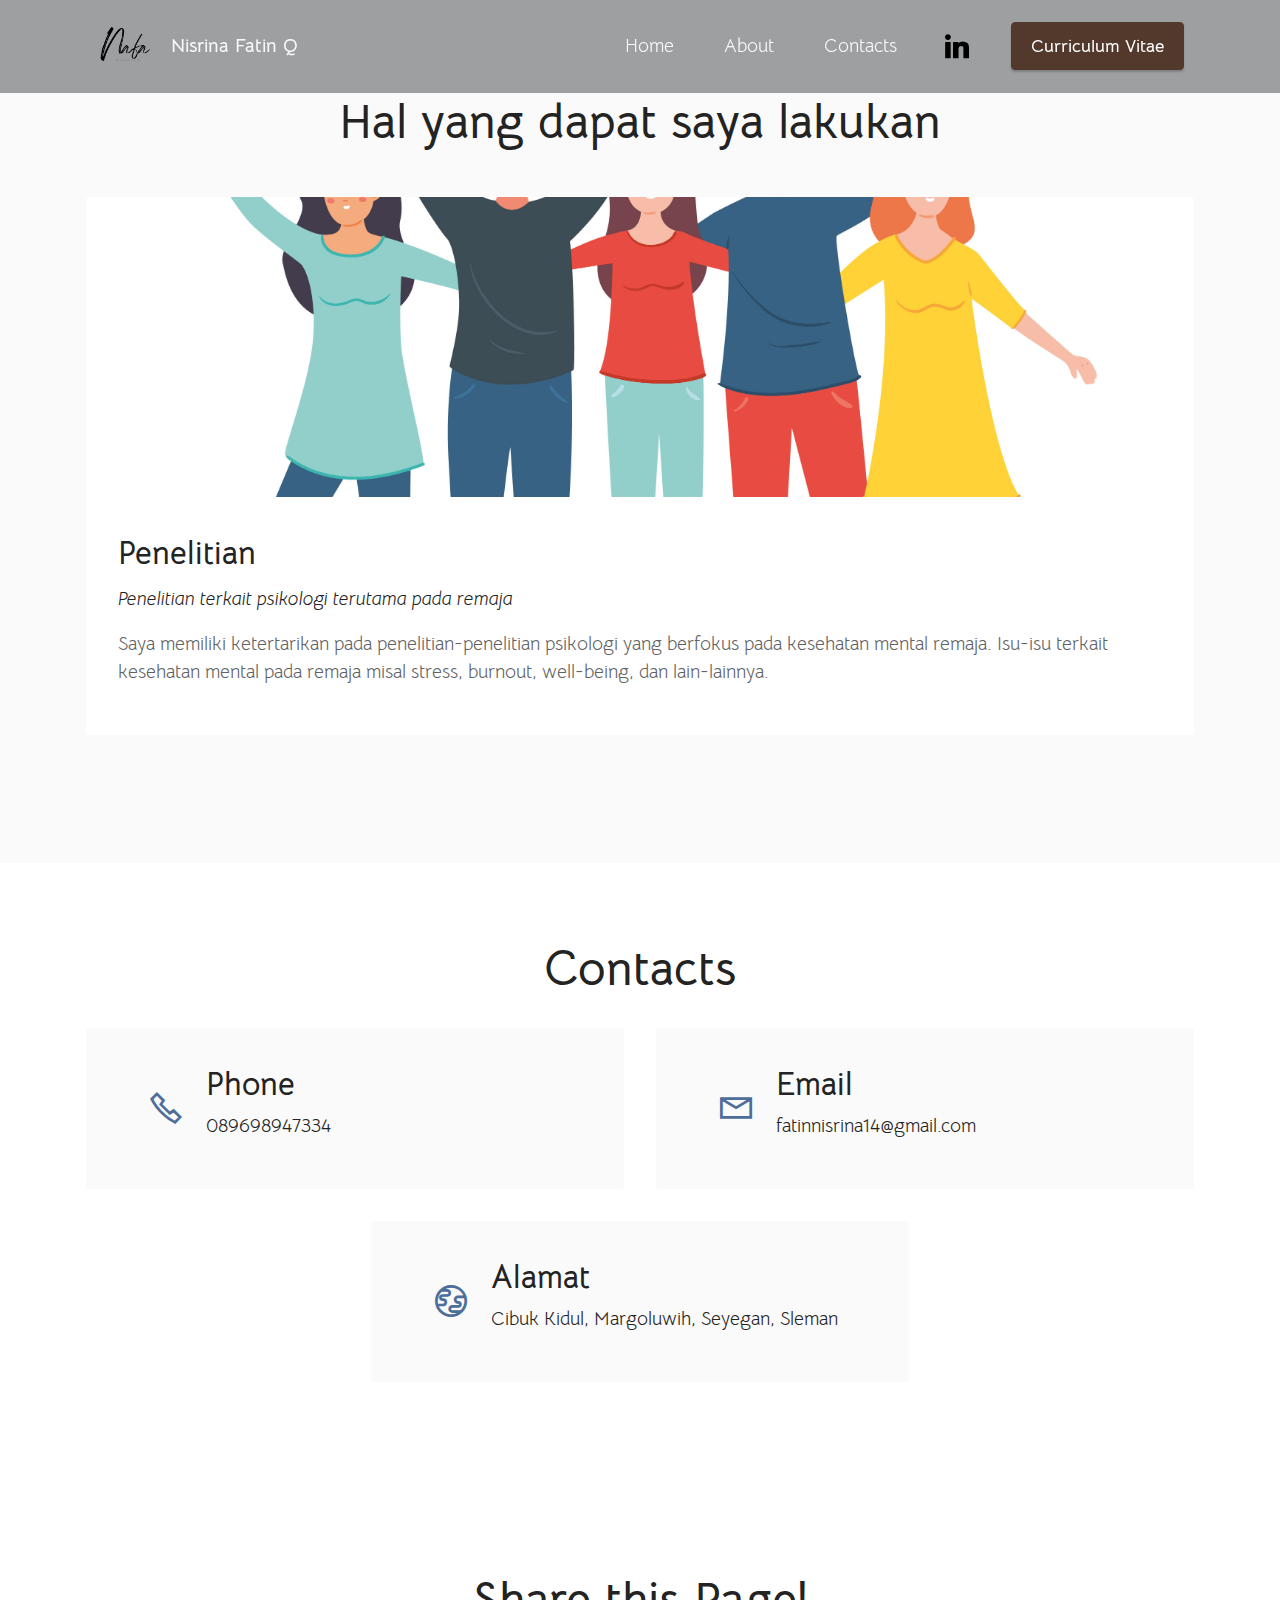
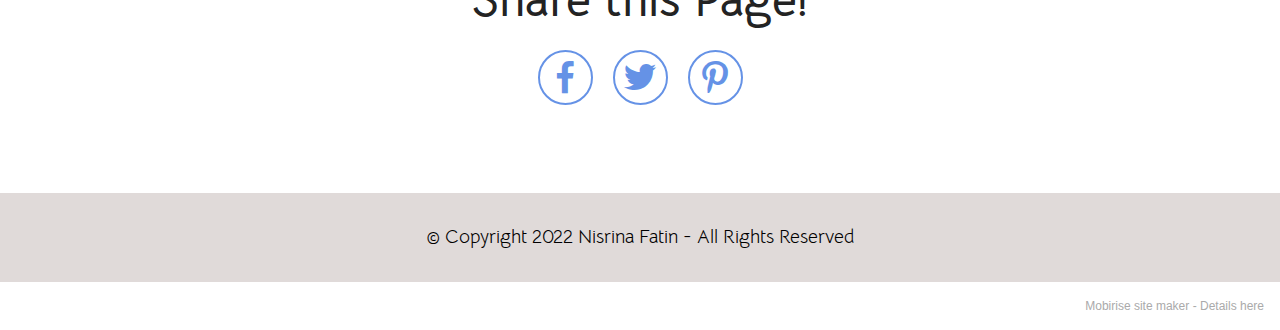
==== commit e17ca10f: "create github pages" ====
--- a/page1.html
+++ b/page1.html
@@ -31,12 +31,12 @@
   <section data-bs-version="5.1" class="menu menu1 cid-sZihgBuNNI" once="menu" id="menu1-l">
     
 
-    <nav class="navbar navbar-dropdown navbar-expand-lg">
+    <nav class="navbar navbar-dropdown navbar-fixed-top navbar-expand-lg">
         <div class="container">
             <div class="navbar-brand">
                 <span class="navbar-logo">
                     
-                        <img src="assets/images/logooprib.png" alt="Nafaaini" style="height: 3.8rem;">
+                        <img src="assets/images/logooprib.png" alt="Nafaaini" style="height: 4.5rem;">
                     
                 </span>
                 <span class="navbar-caption-wrap"><a class="navbar-caption text-white text-primary display-7" href="index.html#top">Nisrina Fatin Q</a></span>
@@ -62,7 +62,7 @@
                     
                     
                 </div>
-                <div class="navbar-buttons mbr-section-btn"><a class="btn btn-primary display-4" href="https://bit.ly/NisrinaFatinCV6Maret22" target="_blank">Curriculum Vitae</a></div>
+                <div class="navbar-buttons mbr-section-btn"><a class="btn btn-secondary display-4" href="https://bit.ly/NisrinaFatinCV6Maret22" target="_blank">Curriculum Vitae</a></div>
             </div>
         </div>
     </nav>
@@ -200,7 +200,7 @@
             </div>
         </div>
     </div>
-</section><section style="background-color: #fff; font-family: -apple-system, BlinkMacSystemFont, 'Segoe UI', 'Roboto', 'Helvetica Neue', Arial, sans-serif; color:#aaa; font-size:12px; padding: 0; align-items: center; display: flex;"><a href="https://mobirise.site/o" style="flex: 1 1; height: 3rem; padding-left: 1rem;"></a><p style="flex: 0 0 auto; margin:0; padding-right:1rem;">Created with Mobirise - <a href="https://mobirise.site/m" style="color:#aaa;">More</a></p></section><script src="assets/bootstrap/js/bootstrap.bundle.min.js"></script>  <script src="assets/smoothscroll/smooth-scroll.js"></script>  <script src="assets/ytplayer/index.js"></script>  <script src="assets/dropdown/js/navbar-dropdown.js"></script>  <script src="assets/sociallikes/social-likes.js"></script>  <script src="assets/theme/js/script.js"></script>  
+</section><section style="background-color: #fff; font-family: -apple-system, BlinkMacSystemFont, 'Segoe UI', 'Roboto', 'Helvetica Neue', Arial, sans-serif; color:#aaa; font-size:12px; padding: 0; align-items: center; display: flex;"><a href="https://mobirise.site/b" style="flex: 1 1; height: 3rem; padding-left: 1rem;"></a><p style="flex: 0 0 auto; margin:0; padding-right:1rem;">Mobirise site maker - <a href="https://mobirise.site/n" style="color:#aaa;">Details here</a></p></section><script src="assets/bootstrap/js/bootstrap.bundle.min.js"></script>  <script src="assets/smoothscroll/smooth-scroll.js"></script>  <script src="assets/ytplayer/index.js"></script>  <script src="assets/dropdown/js/navbar-dropdown.js"></script>  <script src="assets/sociallikes/social-likes.js"></script>  <script src="assets/theme/js/script.js"></script>  
   
   
 </body>
